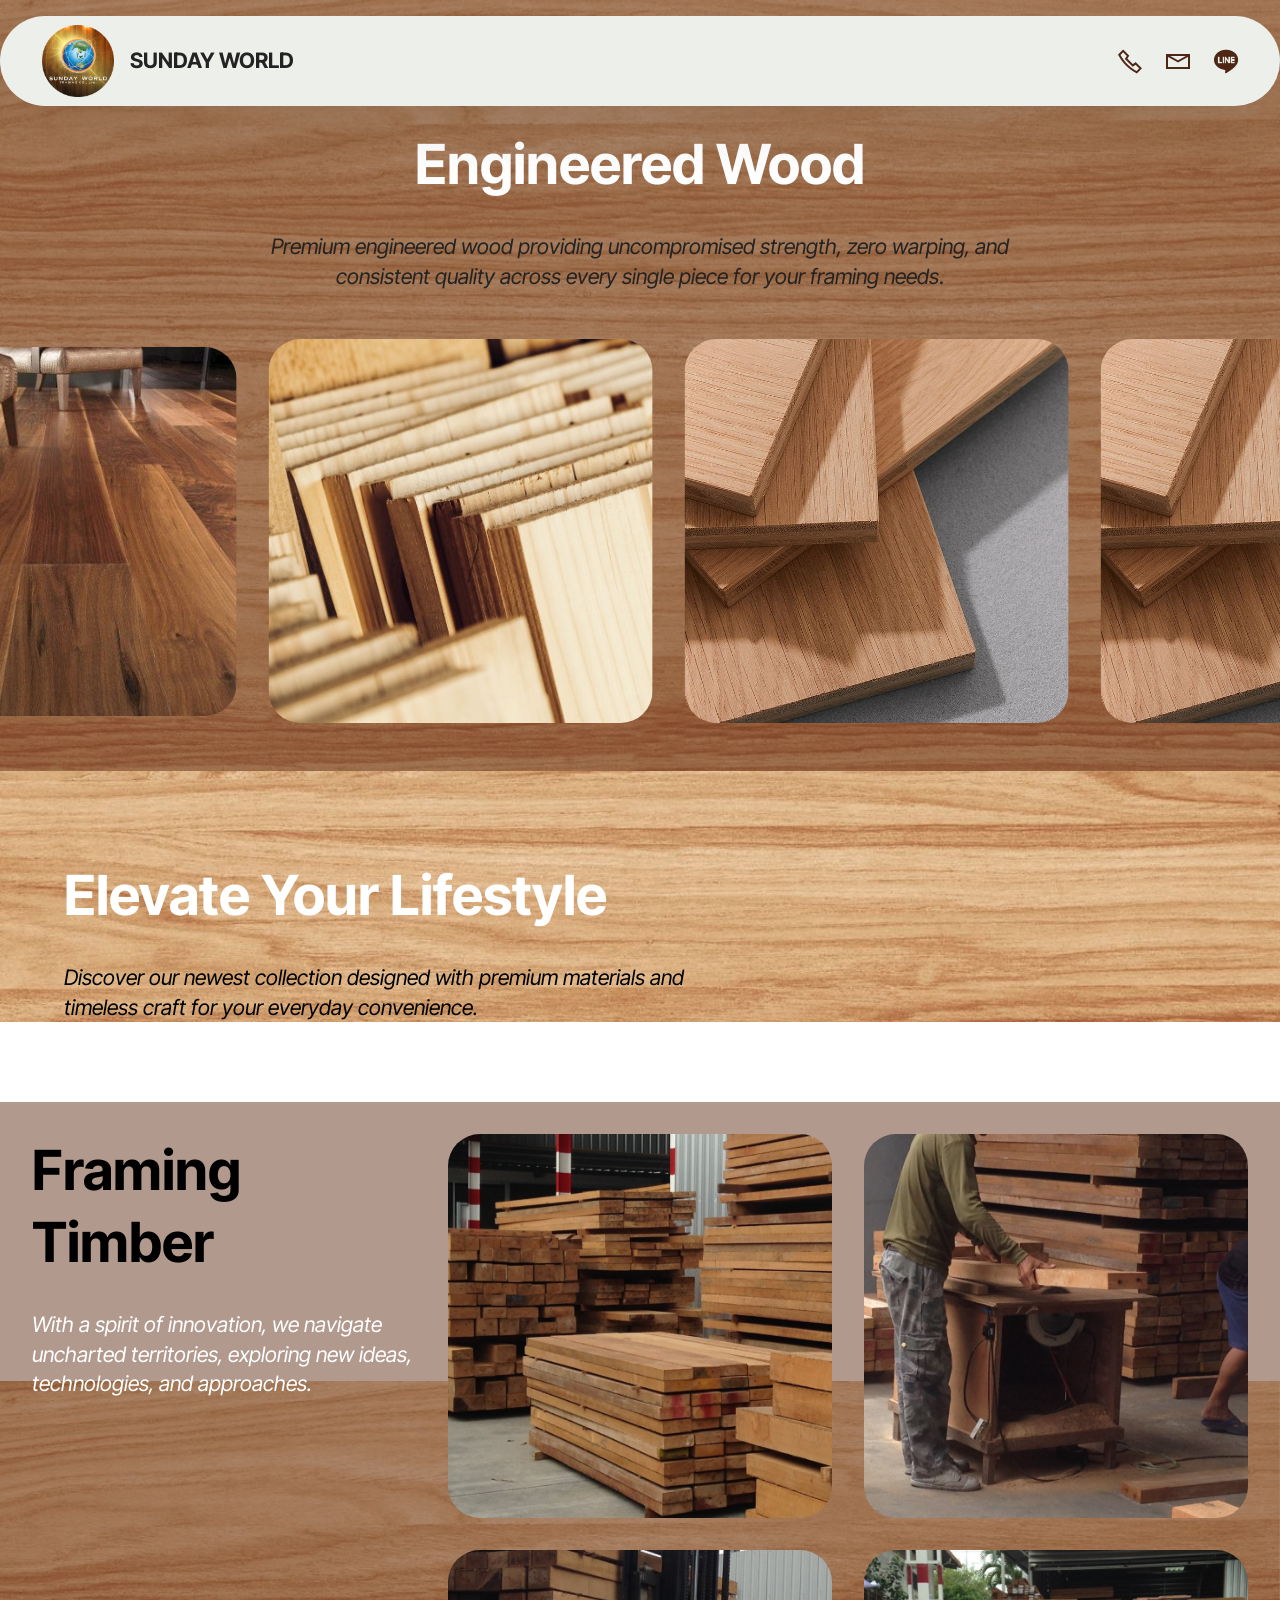
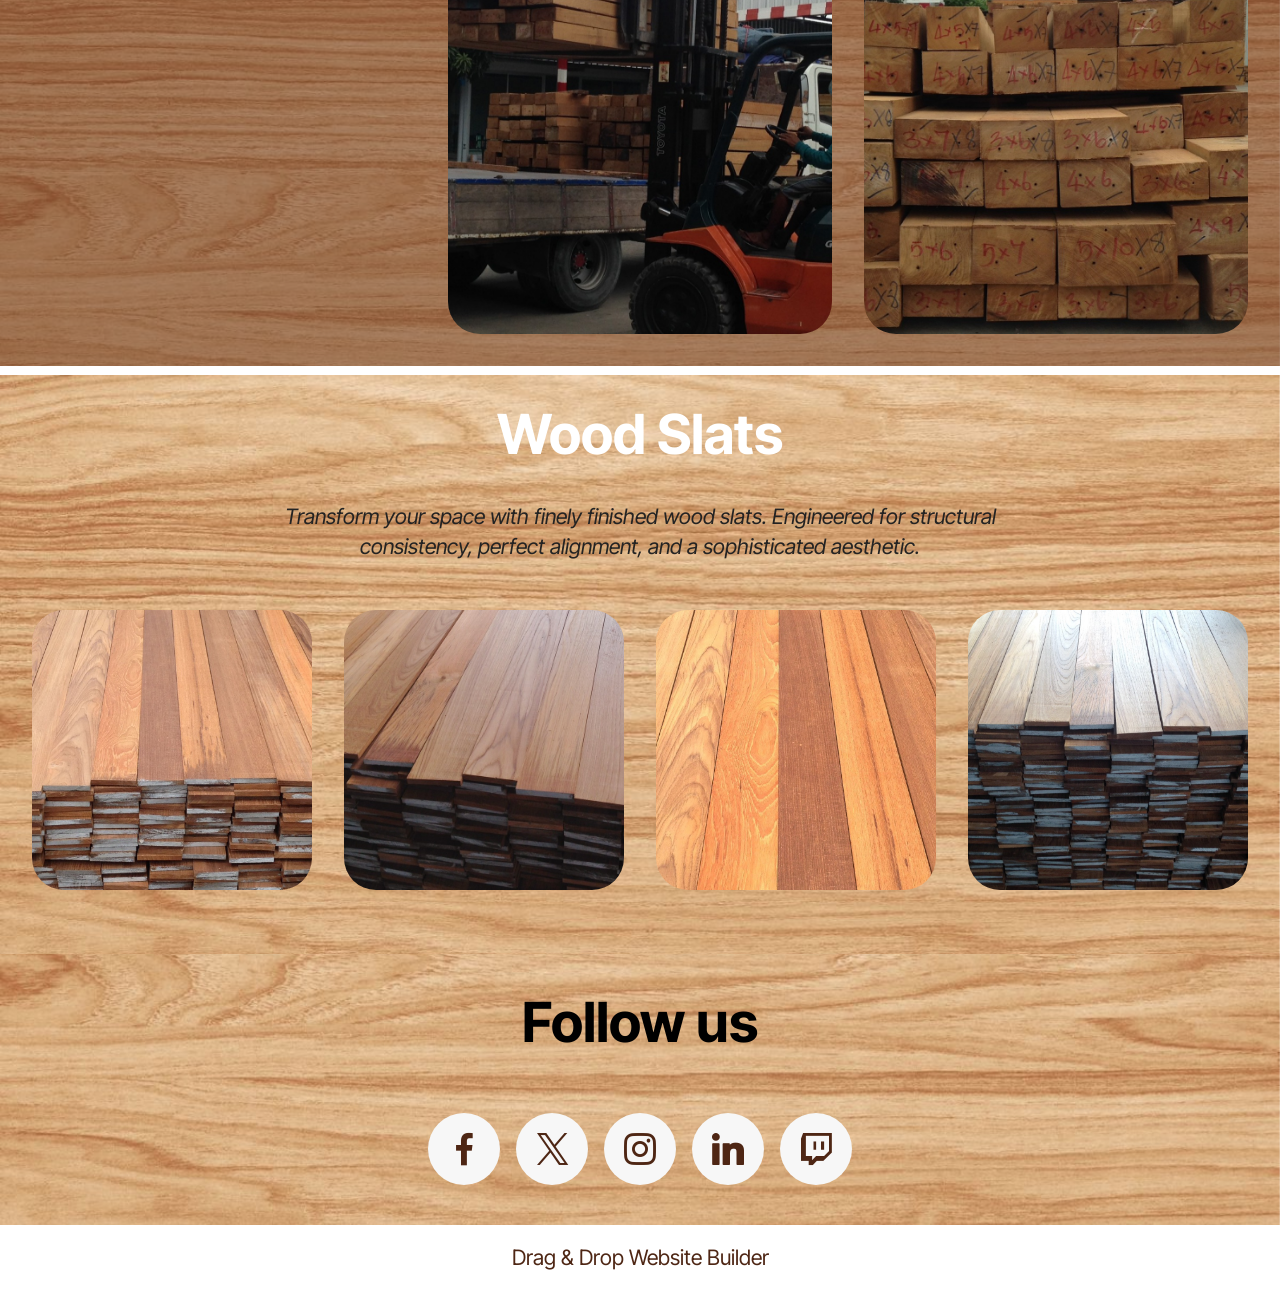
==== page1.html @ 9e68392a "Add files via upload" ====
<!DOCTYPE html>
<html  >
<head>
  <!-- Site made with Mobirise Website Builder v6.1.12, https://mobirise.com -->
  <meta charset="UTF-8">
  <meta http-equiv="X-UA-Compatible" content="IE=edge">
  <meta name="generator" content="Mobirise v6.1.12, mobirise.com">
  <meta name="viewport" content="width=device-width, initial-scale=1, minimum-scale=1">
  <link rel="shortcut icon" href="assets/images/sun-fotor-2026073042328.png" type="image/x-icon">
  <meta name="description" content="">
  
  
  <title>Page 1</title>
  <link rel="stylesheet" href="assets/web/assets/mobirise-icons2/mobirise2.css">
  <link rel="stylesheet" href="assets/bootstrap/css/bootstrap.min.css">
  <link rel="stylesheet" href="assets/parallax/jarallax.css">
  <link rel="stylesheet" href="assets/dropdown/css/style.css">
  <link rel="stylesheet" href="assets/socicon/css/styles.css">
  <link rel="stylesheet" href="assets/theme/css/style.css">
  <link rel="preload" href="https://fonts.googleapis.com/css?family=Inter+Tight:100,200,300,400,500,600,700,800,900,100i,200i,300i,400i,500i,600i,700i,800i,900i&display=swap" as="style" onload="this.onload=null;this.rel='stylesheet'">
  <noscript><link rel="stylesheet" href="https://fonts.googleapis.com/css?family=Inter+Tight:100,200,300,400,500,600,700,800,900,100i,200i,300i,400i,500i,600i,700i,800i,900i&display=swap"></noscript>
  <link rel="preload" as="style" href="assets/mobirise/css/mbr-additional.css?v=yizddn"><link rel="stylesheet" href="assets/mobirise/css/mbr-additional.css?v=yizddn" type="text/css">

  
  
  
</head>
<body>
  
  <section data-bs-version="5.1" class="menu menu2 cid-vqNvGRFtf4" once="menu" id="menu02-b">
	

	<nav class="navbar navbar-dropdown navbar-expand-lg">
		<div class="container">
			<div class="navbar-brand">
				<span class="navbar-logo">
					<a href="https://mobiri.se">
						<img src="assets/images/sun-fotor-2026073042328.png" alt="Mobirise Website Builder" style="height: 4.5rem;">
					</a>
				</span>
				<span class="navbar-caption-wrap"><a class="navbar-caption text-black display-4" href="https://mobiri.se">SUNDAY WORLD</a></span>
			</div>
			<button class="navbar-toggler" type="button" data-toggle="collapse" data-bs-toggle="collapse" data-target="#navbarSupportedContent" data-bs-target="#navbarSupportedContent" aria-controls="navbarNavAltMarkup" aria-expanded="false" aria-label="Toggle navigation">
				<div class="hamburger">
					<span></span>
					<span></span>
					<span></span>
					<span></span>
				</div>
			</button>
			<div class="collapse navbar-collapse" id="navbarSupportedContent">
				
				<div class="icons-menu">
					<a class="iconfont-wrapper" href="tel:098 287 1025">
						<span class="p-2 mbr-iconfont mobi-mbri-phone mobi-mbri"></span>
					</a>
					<a class="iconfont-wrapper" href="mailto:sundayworldtrading@gmail.com">
						<span class="p-2 mbr-iconfont mobi-mbri-letter mobi-mbri"></span>
					</a>
					<a class="iconfont-wrapper" href="https://mobiri.se">
						<span class="p-2 mbr-iconfont socicon-line socicon"></span>
					</a>
					
				</div>
				
			</div>
		</div>
	</nav>
</section>

<section data-bs-version="5.1" class="gallery07 cid-vqRS6WQ09U mbr-parallax-background" id="gallery07-g">
  
  <div class="mbr-overlay"></div>
  <div class="container-fluid gallery-wrapper">
    <div class="row justify-content-center">
      <div class="col-12 content-head">
        <div class="mbr-section-head mb-5">
          <h1 class="mbr-section-title mbr-fonts-style align-center mb-0 display-2"><strong>Engineered Wood</strong></h1>
          <h5 class="mbr-section-subtitle mbr-fonts-style align-center mb-0 mt-4 display-7"><em>Premium engineered wood providing uncompromised strength, zero warping, and consistent quality across every single piece for your framing needs</em>.</h5>
        </div>
      </div>
    </div>
    <div class="grid-container">
      <div class="grid-container-3 moving-left" style="transform: translate3d(-200px, 0px, 0px);">
        <div class="grid-item">
          <img src="assets/images/article-8afd6c80-a7dc-11eb-bf47-29e7cd2af075-1.jpeg" alt="Mobirise Website Builder">
        </div>
        <div class="grid-item">
          <img src="assets/images/0.jpg" alt="Mobirise Website Builder">
        </div>
        <div class="grid-item">
          <img src="assets/images/0.jpeg" alt="Mobirise Website Builder">
        </div>
        <div class="grid-item">
          <img src="assets/images/article-8afd6c80-a7dc-11eb-bf47-29e7cd2af075.jpeg" alt="Mobirise Website Builder">
        </div>
      </div>
    </div>
  </div>
</section>

<section data-bs-version="5.1" class="header16 cid-vqRLHu5GQI mbr-parallax-background" id="header17-f">
  
  
  <div class="container">
    <div class="row">
      <div class="content-wrap col-12 col-md-7">
        <h1 class="mbr-section-title mbr-fonts-style mbr-white mb-4 display-2">
          <strong><br>Elevate Your Lifestyle</strong></h1>
        
        <p class="mbr-fonts-style mbr-text mbr-white mb-4 display-7"><em>Discover our newest collection designed with premium materials and timeless craft for your everyday convenience.</em></p>
        
      </div>
    </div>
  </div>
</section>

<section data-bs-version="5.1" class="gallery09 cid-vqRHY6zXYX mbr-parallax-background" id="gallery09-e">
  

  <div class="mbr-overlay" style="opacity: 0.5; background-color: rgb(100, 53, 31);"></div>

  <div class="container">
    <div class="row justify-content-center">
      <div class="col-12 col-md-12 col-lg-4 main-text">
        <div class="">
          <h2 class="mbr-section-title mbr-fonts-style mt-0 mb-4 display-2"><strong>Framing Timber</strong><strong><br></strong></h2>
          <h6 class="mbr-section-subtitle mbr-fonts-style mt-0 mb-4 display-7"><em>
            With a spirit of innovation, we navigate uncharted territories, exploring new ideas,
            technologies, and approaches.</em></h6>
          
        </div>
      </div>

      <div class="col-lg-8 side-features row">
        <div class="item features-image col-12 col-md-6 col-lg-6 active">
          <div class="item-wrapper">
            <div class="item-img">
              <img src="assets/images/s-37330977.jpeg" alt="Mobirise Website Builder" title="" data-slide-to="1" data-bs-slide-to="1">
            </div>
            
          </div>
        </div>
        <div class="item features-image col-12 col-md-6 col-lg-6 active">
          <div class="item-wrapper">
            <div class="item-img">
              <img src="assets/images/s-37330984.jpeg" alt="Mobirise Website Builder" title="" data-slide-to="2" data-bs-slide-to="2">
            </div>
            
          </div>
        </div>
        <div class="item features-image col-12 col-md-6 col-lg-6 active">
          <div class="item-wrapper">
            <div class="item-img">
              <img src="assets/images/s-37347345.jpeg" alt="Mobirise Website Builder" title="" data-slide-to="3" data-bs-slide-to="3">
            </div>
            
          </div>
        </div>
        <div class="item features-image col-12 col-md-6 col-lg-6 active">
          <div class="item-wrapper">
            <div class="item-img">
              <img src="assets/images/s-37330974.jpeg" alt="Mobirise Website Builder" title="" data-slide-to="4" data-bs-slide-to="4">
            </div>
            
          </div>
        </div>
      </div>
    </div>
  </div>
</section>

<section data-bs-version="5.1" class="gallery3 cid-vqRVtJVegN mbr-parallax-background" id="gallery03-h">
    
    
    <div class="container-fluid">
      <div class="row justify-content-center">
        <div class="col-12 content-head">
          <div class="mbr-section-head mb-5">
            <h2 class="mbr-section-title mbr-fonts-style align-center mb-0 display-2"><strong>Wood Slats</strong></h2>
            <h5 class="mbr-section-subtitle mbr-fonts-style align-center mb-0 mt-4 display-7"><em>Transform your space with finely finished wood slats. Engineered for structural consistency, perfect alignment, and a sophisticated aesthetic.</em></h5>
          </div>
        </div>
      </div>
      <div class="row">
        <div class="item features-image col-12 col-md-6 col-lg-3">
          <div class="item-wrapper">
            <div class="item-img">
              <img src="assets/images/3.jpeg" alt="Mobirise Website Builder" title="" data-slide-to="0" data-bs-slide-to="0">
            </div>
            
          </div>
        </div>
        <div class="item features-image col-12 col-md-6 col-lg-3">
          <div class="item-wrapper">
            <div class="item-img">
              <img src="assets/images/s-37355574.jpeg" alt="Mobirise Website Builder" title="" data-slide-to="1" data-bs-slide-to="1">
            </div>
            
          </div>
        </div>
        <div class="item features-image col-12 col-md-6 col-lg-3">
          <div class="item-wrapper">
            <div class="item-img">
              <img src="assets/images/s-37355562.jpeg" alt="Mobirise Website Builder" title="" data-slide-to="2" data-bs-slide-to="2">
            </div>
            
          </div>
        </div>
        <div class="item features-image col-12 col-md-6 col-lg-3">
          <div class="item-wrapper">
            <div class="item-img">
              <img src="assets/images/s-37355575.jpeg" alt="Mobirise Website Builder" title="" data-slide-to="3" data-bs-slide-to="3">
            </div>
            
          </div>
        </div>
      </div>
    </div>
  </section>

<section data-bs-version="5.1" class="social05 cid-vqS4Dvd2cv mbr-parallax-background" id="social05-t">
    

    

    <div class="container">
        <div class="row">
            <h3 class="mbr-section-title align-center mb-5 mbr-fonts-style display-2">
                <strong>Follow us</strong>
            </h3>
            <div class="col-12">
                <div class="social-row">
                    <div class="soc-item">
                        <a href="https://mobiri.se/" target="_blank">
                            <span class="mbr-iconfont socicon socicon-facebook"></span>
                        </a>
                    </div>
                    <div class="soc-item">
                        <a href="https://mobiri.se/" target="_blank">
                            <span class="mbr-iconfont socicon-twitter socicon"></span>
                        </a>
                    </div>
                    <div class="soc-item">
                        <a href="https://mobiri.se/" target="_blank">
                            <span class="mbr-iconfont socicon-instagram socicon"></span>
                        </a>
                    </div>
                    <div class="soc-item">
                        <a href="https://mobiri.se/" target="_blank">
                            <span class="mbr-iconfont socicon socicon-linkedin"></span>
                        </a>
                    </div>
                    <div class="soc-item">
                        <a href="https://mobiri.se/" target="_blank">
                            <span class="mbr-iconfont socicon socicon-twitch"></span>
                        </a>
                    </div>
                </div>
            </div>
        </div>
    </div>
</section><section class="display-7" style="padding: 0;align-items: center;justify-content: center;flex-wrap: wrap;    align-content: center;display: flex;position: relative;height: 4rem;"><a href="https://mobiri.se/4502609" style="flex: 1 1;height: 4rem;position: absolute;width: 100%;z-index: 1;"><img alt="" style="height: 4rem;" src="[data-uri]"></a><p style="margin: 0;text-align: center;" class="display-7">&#8204;</p><a style="z-index:1" href="https://mobirise.com/drag-drop-website-builder.html">Drag & Drop Website Builder</a></section><script src="assets/bootstrap/js/bootstrap.bundle.min.js"></script>  <script src="assets/parallax/jarallax.js"></script>  <script src="assets/smoothscroll/smooth-scroll.js"></script>  <script src="assets/ytplayer/index.js"></script>  <script src="assets/dropdown/js/navbar-dropdown.js"></script>  <script src="assets/scrollgallery/scroll-gallery.js"></script>  <script src="assets/theme/js/script.js"></script>  
  
  
</body>
</html>
---- assets/web/assets/mobirise-icons2/mobirise2.css ----
@font-face {
  font-family: 'Moririse2';
  font-display: swap;
  src:  url('mobirise2.eot?f2bix4');
  src:  url('mobirise2.eot?f2bix4#iefix') format('embedded-opentype'),
    url('mobirise2.woff2?f2bix4') format('woff2'),
    url('mobirise2.woff?f2bix4') format('woff'),
    url('mobirise2.ttf?f2bix4') format('truetype'),
    url('mobirise2.svg?f2bix4#mobirise2') format('svg');
  font-weight: normal;
  font-style: normal;
}

[class^="mobi-"], [class*=" mobi-"] {
  /* use !important to prevent issues with browser extensions that change fonts */
  font-family: 'Moririse2' !important;
  speak: none;
  font-style: normal;
  font-weight: normal;
  font-variant: normal;
  text-transform: none;
  line-height: 1;

  /* Better Font Rendering =========== */
  -webkit-font-smoothing: antialiased;
  -moz-osx-font-smoothing: grayscale;
}

.mobi-mbri-add-submenu:before {
  content: "\e900";
}
.mobi-mbri-alert:before {
  content: "\e901";
}
.mobi-mbri-align-center:before {
  content: "\e902";
}
.mobi-mbri-align-justify:before {
  content: "\e903";
}
.mobi-mbri-align-left:before {
  content: "\e904";
}
.mobi-mbri-align-right:before {
  content: "\e905";
}
.mobi-mbri-android:before {
  content: "\e906";
}
.mobi-mbri-apple:before {
  content: "\e907";
}
.mobi-mbri-arrow-down:before {
  content: "\e908";
}
.mobi-mbri-arrow-next:before {
  content: "\e909";
}
.mobi-mbri-arrow-prev:before {
  content: "\e90a";
}
.mobi-mbri-arrow-up:before {
  content: "\e90b";
}
.mobi-mbri-bold:before {
  content: "\e90c";
}
.mobi-mbri-bookmark:before {
  content: "\e90d";
}
.mobi-mbri-bootstrap:before {
  content: "\e90e";
}
.mobi-mbri-briefcase:before {
  content: "\e90f";
}
.mobi-mbri-browse:before {
  content: "\e910";
}
.mobi-mbri-bulleted-list:before {
  content: "\e911";
}
.mobi-mbri-calendar:before {
  content: "\e912";
}
.mobi-mbri-camera:before {
  content: "\e913";
}
.mobi-mbri-cart-add:before {
  content: "\e914";
}
.mobi-mbri-cart-full:before {
  content: "\e915";
}
.mobi-mbri-cash:before {
  content: "\e916";
}
.mobi-mbri-change-style:before {
  content: "\e917";
}
.mobi-mbri-chat:before {
  content: "\e918";
}
.mobi-mbri-clock:before {
  content: "\e919";
}
.mobi-mbri-close:before {
  content: "\e91a";
}
.mobi-mbri-cloud:before {
  content: "\e91b";
}
.mobi-mbri-code:before {
  content: "\e91c";
}
.mobi-mbri-contact-form:before {
  content: "\e91d";
}
.mobi-mbri-credit-card:before {
  content: "\e91e";
}
.mobi-mbri-cursor-click:before {
  content: "\e91f";
}
.mobi-mbri-cust-feedback:before {
  content: "\e920";
}
.mobi-mbri-database:before {
  content: "\e921";
}
.mobi-mbri-delivery:before {
  content: "\e922";
}
.mobi-mbri-desktop:before {
  content: "\e923";
}
.mobi-mbri-devices:before {
  content: "\e924";
}
.mobi-mbri-down:before {
  content: "\e925";
}
.mobi-mbri-download-2:before {
  content: "\e926";
}
.mobi-mbri-download:before {
  content: "\e927";
}
.mobi-mbri-drag-n-drop-2:before {
  content: "\e928";
}
.mobi-mbri-drag-n-drop:before {
  content: "\e929";
}
.mobi-mbri-edit-2:before {
  content: "\e92a";
}
.mobi-mbri-edit:before {
  content: "\e92b";
}
.mobi-mbri-error:before {
  content: "\e92c";
}
.mobi-mbri-extension:before {
  content: "\e92d";
}
.mobi-mbri-features:before {
  content: "\e92e";
}
.mobi-mbri-file:before {
  content: "\e92f";
}
.mobi-mbri-flag:before {
  content: "\e930";
}
.mobi-mbri-folder:before {
  content: "\e931";
}
.mobi-mbri-gift:before {
  content: "\e932";
}
.mobi-mbri-github:before {
  content: "\e933";
}
.mobi-mbri-globe-2:before {
  content: "\e934";
}
.mobi-mbri-globe:before {
  content: "\e935";
}
.mobi-mbri-growing-chart:before {
  content: "\e936";
}
.mobi-mbri-hearth:before {
  content: "\e937";
}
.mobi-mbri-help:before {
  content: "\e938";
}
.mobi-mbri-home:before {
  content: "\e939";
}
.mobi-mbri-hot-cup:before {
  content: "\e93a";
}
.mobi-mbri-idea:before {
  content: "\e93b";
}
.mobi-mbri-image-gallery:before {
  content: "\e93c";
}
.mobi-mbri-image-slider:before {
  content: "\e93d";
}
.mobi-mbri-info:before {
  content: "\e93e";
}
.mobi-mbri-italic:before {
  content: "\e93f";
}
.mobi-mbri-key:before {
  content: "\e940";
}
.mobi-mbri-laptop:before {
  content: "\e941";
}
.mobi-mbri-layers:before {
  content: "\e942";
}
.mobi-mbri-left-right:before {
  content: "\e943";
}
.mobi-mbri-left:before {
  content: "\e944";
}
.mobi-mbri-letter:before {
  content: "\e945";
}
.mobi-mbri-like:before {
  content: "\e946";
}
.mobi-mbri-link:before {
  content: "\e947";
}
.mobi-mbri-lock:before {
  content: "\e948";
}
.mobi-mbri-login:before {
  content: "\e949";
}
.mobi-mbri-logout:before {
  content: "\e94a";
}
.mobi-mbri-magic-stick:before {
  content: "\e94b";
}
.mobi-mbri-map-pin:before {
  content: "\e94c";
}
.mobi-mbri-menu:before {
  content: "\e94d";
}
.mobi-mbri-mobile-2:before {
  content: "\e94e";
}
.mobi-mbri-mobile-horizontal:before {
  content: "\e94f";
}
.mobi-mbri-mobile:before {
  content: "\e950";
}
.mobi-mbri-mobirise:before {
  content: "\e951";
}
.mobi-mbri-more-horizontal:before {
  content: "\e952";
}
.mobi-mbri-more-vertical:before {
  content: "\e953";
}
.mobi-mbri-music:before {
  content: "\e954";
}
.mobi-mbri-new-file:before {
  content: "\e955";
}
.mobi-mbri-numbered-list:before {
  content: "\e956";
}
.mobi-mbri-opened-folder:before {
  content: "\e957";
}
.mobi-mbri-pages:before {
  content: "\e958";
}
.mobi-mbri-paper-plane:before {
  content: "\e959";
}
.mobi-mbri-paperclip:before {
  content: "\e95a";
}
.mobi-mbri-phone:before {
  content: "\e95b";
}
.mobi-mbri-photo:before {
  content: "\e95c";
}
.mobi-mbri-photos:before {
  content: "\e95d";
}
.mobi-mbri-pin:before {
  content: "\e95e";
}
.mobi-mbri-play:before {
  content: "\e95f";
}
.mobi-mbri-plus:before {
  content: "\e960";
}
.mobi-mbri-preview:before {
  content: "\e961";
}
.mobi-mbri-print:before {
  content: "\e962";
}
.mobi-mbri-protect:before {
  content: "\e963";
}
.mobi-mbri-question:before {
  content: "\e964";
}
.mobi-mbri-quote-left:before {
  content: "\e965";
}
.mobi-mbri-quote-right:before {
  content: "\e966";
}
.mobi-mbri-redo:before {
  content: "\e967";
}
.mobi-mbri-refresh:before {
  content: "\e968";
}
.mobi-mbri-responsive-2:before {
  content: "\e969";
}
.mobi-mbri-responsive:before {
  content: "\e96a";
}
.mobi-mbri-right:before {
  content: "\e96b";
}
.mobi-mbri-rocket:before {
  content: "\e96c";
}
.mobi-mbri-sad-face:before {
  content: "\e96d";
}
.mobi-mbri-sale:before {
  content: "\e96e";
}
.mobi-mbri-save:before {
  content: "\e96f";
}
.mobi-mbri-search:before {
  content: "\e970";
}
.mobi-mbri-setting-2:before {
  content: "\e971";
}
.mobi-mbri-setting-3:before {
  content: "\e972";
}
.mobi-mbri-setting:before {
  content: "\e973";
}
.mobi-mbri-share:before {
  content: "\e974";
}
.mobi-mbri-shopping-bag:before {
  content: "\e975";
}
.mobi-mbri-shopping-basket:before {
  content: "\e976";
}
.mobi-mbri-shopping-cart:before {
  content: "\e977";
}
.mobi-mbri-sites:before {
  content: "\e978";
}
.mobi-mbri-smile-face:before {
  content: "\e979";
}
.mobi-mbri-speed:before {
  content: "\e97a";
}
.mobi-mbri-star:before {
  content: "\e97b";
}
.mobi-mbri-success:before {
  content: "\e97c";
}
.mobi-mbri-sun:before {
  content: "\e97d";
}
.mobi-mbri-sun2:before {
  content: "\e97e";
}
.mobi-mbri-tablet-vertical:before {
  content: "\e97f";
}
.mobi-mbri-tablet:before {
  content: "\e980";
}
.mobi-mbri-target:before {
  content: "\e981";
}
.mobi-mbri-timer:before {
  content: "\e982";
}
.mobi-mbri-to-ftp:before {
  content: "\e983";
}
.mobi-mbri-to-local-drive:before {
  content: "\e984";
}
.mobi-mbri-touch-swipe:before {
  content: "\e985";
}
.mobi-mbri-touch:before {
  content: "\e986";
}
.mobi-mbri-trash:before {
  content: "\e987";
}
.mobi-mbri-underline:before {
  content: "\e988";
}
.mobi-mbri-undo:before {
  content: "\e989";
}
.mobi-mbri-unlink:before {
  content: "\e98a";
}
.mobi-mbri-unlock:before {
  content: "\e98b";
}
.mobi-mbri-up-down:before {
  content: "\e98c";
}
.mobi-mbri-up:before {
  content: "\e98d";
}
.mobi-mbri-update:before {
  content: "\e98e";
}
.mobi-mbri-upload-2:before {
  content: "\e98f";
}
.mobi-mbri-upload:before {
  content: "\e990";
}
.mobi-mbri-user-2:before {
  content: "\e991";
}
.mobi-mbri-user:before {
  content: "\e992";
}
.mobi-mbri-users:before {
  content: "\e993";
}
.mobi-mbri-video-play:before {
  content: "\e994";
}
.mobi-mbri-video:before {
  content: "\e995";
}
.mobi-mbri-watch:before {
  content: "\e996";
}
.mobi-mbri-website-theme-2:before {
  content: "\e997";
}
.mobi-mbri-website-theme:before {
  content: "\e998";
}
.mobi-mbri-wifi:before {
  content: "\e999";
}
.mobi-mbri-windows:before {
  content: "\e99a";
}
.mobi-mbri-zoom-in:before {
  content: "\e99b";
}
.mobi-mbri-zoom-out:before {
  content: "\e99c";
}
---- assets/parallax/jarallax.css ----
.jarallax {
    position: relative;
    z-index: 0;
}
.jarallax > .jarallax-img {
    position: absolute;
    object-fit: cover;
    /* support for plugin https://github.com/bfred-it/object-fit-images */
    font-family: 'object-fit: cover;';
    top: 0;
    left: 0;
    width: 100%;
    height: 100%;
    z-index: -1;
}
---- assets/dropdown/css/style.css ----
.navbar-dropdown {
  left: 0;
  padding: 0;
  position: absolute;
  right: 0;
  top: 0;
  transition: all 0.45s ease;
  z-index: 1030;
  background: #282828; }
  .navbar-dropdown .navbar-logo {
    margin-right: 0.8rem;
    transition: margin 0.3s ease-in-out;
    vertical-align: middle; }
    .navbar-dropdown .navbar-logo img {
      height: 3.125rem;
      transition: all 0.3s ease-in-out; }
    .navbar-dropdown .navbar-logo.mbr-iconfont {
      font-size: 3.125rem;
      line-height: 3.125rem; }
  .navbar-dropdown .navbar-caption {
    font-weight: 700;
    white-space: normal;
    vertical-align: -4px;
    line-height: 3.125rem !important; }
    .navbar-dropdown .navbar-caption, .navbar-dropdown .navbar-caption:hover {
      color: inherit;
      text-decoration: none; }
  .navbar-dropdown .mbr-iconfont + .navbar-caption {
    vertical-align: -1px; }
  .navbar-dropdown.navbar-fixed-top {
    position: fixed; }
  .navbar-dropdown .navbar-brand span {
    vertical-align: -4px; }
  .navbar-dropdown.bg-color.transparent {
    background: none; }
  .navbar-dropdown.navbar-short .navbar-brand {
    padding: 0.625rem 0; }
    .navbar-dropdown.navbar-short .navbar-brand span {
      vertical-align: -1px; }
  .navbar-dropdown.navbar-short .navbar-caption {
    line-height: 2.375rem !important;
    vertical-align: -2px; }
  .navbar-dropdown.navbar-short .navbar-logo {
    margin-right: 0.5rem; }
    .navbar-dropdown.navbar-short .navbar-logo img {
      height: 2.375rem; }
    .navbar-dropdown.navbar-short .navbar-logo.mbr-iconfont {
      font-size: 2.375rem;
      line-height: 2.375rem; }
  .navbar-dropdown.navbar-short .mbr-table-cell {
    height: 3.625rem; }
  .navbar-dropdown .navbar-close {
    left: 0.6875rem;
    position: fixed;
    top: 0.75rem;
    z-index: 1000; }
  .navbar-dropdown .hamburger-icon {
    content: "";
    display: inline-block;
    vertical-align: middle;
    width: 16px;
    -webkit-box-shadow: 0 -6px 0 1px #282828,0 0 0 1px #282828,0 6px 0 1px #282828;
    -moz-box-shadow: 0 -6px 0 1px #282828,0 0 0 1px #282828,0 6px 0 1px #282828;
    box-shadow: 0 -6px 0 1px #282828,0 0 0 1px #282828,0 6px 0 1px #282828; }

.dropdown-menu .dropdown-toggle[data-toggle="dropdown-submenu"]::after {
  border-bottom: 0.35em solid transparent;
  border-left: 0.35em solid;
  border-right: 0;
  border-top: 0.35em solid transparent;
  margin-left: 0.3rem; }

.dropdown-menu .dropdown-item:focus {
  outline: 0; }

.nav-dropdown {
  font-size: 0.75rem;
  font-weight: 500;
  height: auto !important; }
  .nav-dropdown .nav-btn {
    padding-left: 1rem; }
  .nav-dropdown .link {
    margin: .667em 1.667em;
    font-weight: 500;
    padding: 0;
    transition: color .2s ease-in-out; }
    .nav-dropdown .link.dropdown-toggle {
      margin-right: 2.583em; }
      .nav-dropdown .link.dropdown-toggle::after {
        margin-left: .25rem;
        border-top: 0.35em solid;
        border-right: 0.35em solid transparent;
        border-left: 0.35em solid transparent;
        border-bottom: 0; }
      .nav-dropdown .link.dropdown-toggle[aria-expanded="true"] {
        margin: 0;
        padding: 0.667em 3.263em  0.667em 1.667em; }
  .nav-dropdown .link::after,
  .nav-dropdown .dropdown-item::after {
    color: inherit; }
  .nav-dropdown .btn {
    font-size: 0.75rem;
    font-weight: 700;
    letter-spacing: 0;
    margin-bottom: 0;
    padding-left: 1.25rem;
    padding-right: 1.25rem; }
  .nav-dropdown .dropdown-menu {
    border-radius: 0;
    border: 0;
    left: 0;
    margin: 0;
    padding-bottom: 1.25rem;
    padding-top: 1.25rem;
    position: relative; }
  .nav-dropdown .dropdown-submenu {
    margin-left: 0.125rem;
    top: 0; }
  .nav-dropdown .dropdown-item {
    font-weight: 500;
    line-height: 2;
    padding: 0.3846em 4.615em 0.3846em 1.5385em;
    position: relative;
    transition: color .2s ease-in-out, background-color .2s ease-in-out; }
    .nav-dropdown .dropdown-item::after {
      margin-top: -0.3077em;
      position: absolute;
      right: 1.1538em;
      top: 50%; }
    .nav-dropdown .dropdown-item:focus, .nav-dropdown .dropdown-item:hover {
      background: none; }

@media (max-width: 767px) {
  .nav-dropdown.navbar-toggleable-sm {
    bottom: 0;
    display: none;
    left: 0;
    overflow-x: hidden;
    position: fixed;
    top: 0;
    transform: translateX(-100%);
    -ms-transform: translateX(-100%);
    -webkit-transform: translateX(-100%);
    width: 18.75rem;
    z-index: 999; } }
.nav-dropdown.navbar-toggleable-xl {
  bottom: 0;
  display: none;
  left: 0;
  overflow-x: hidden;
  position: fixed;
  top: 0;
  transform: translateX(-100%);
  -ms-transform: translateX(-100%);
  -webkit-transform: translateX(-100%);
  width: 18.75rem;
  z-index: 999; }

.nav-dropdown-sm {
  display: block !important;
  overflow-x: hidden;
  overflow: auto;
  padding-top: 3.875rem; }
  .nav-dropdown-sm::after {
    content: "";
    display: block;
    height: 3rem;
    width: 100%; }
  .nav-dropdown-sm.collapse.in ~ .navbar-close {
    display: block !important; }
  .nav-dropdown-sm.collapsing, .nav-dropdown-sm.collapse.in {
    transform: translateX(0);
    -ms-transform: translateX(0);
    -webkit-transform: translateX(0);
    transition: all 0.25s ease-out;
    -webkit-transition: all 0.25s ease-out;
    background: #282828; }
  .nav-dropdown-sm.collapsing[aria-expanded="false"] {
    transform: translateX(-100%);
    -ms-transform: translateX(-100%);
    -webkit-transform: translateX(-100%); }
  .nav-dropdown-sm .nav-item {
    display: block;
    margin-left: 0 !important;
    padding-left: 0; }
  .nav-dropdown-sm .link,
  .nav-dropdown-sm .dropdown-item {
    border-top: 1px dotted rgba(255, 255, 255, 0.1);
    font-size: 0.8125rem;
    line-height: 1.6;
    margin: 0 !important;
    padding: 0.875rem 2.4rem 0.875rem 1.5625rem !important;
    position: relative;
    white-space: normal; }
    .nav-dropdown-sm .link:focus, .nav-dropdown-sm .link:hover,
    .nav-dropdown-sm .dropdown-item:focus,
    .nav-dropdown-sm .dropdown-item:hover {
      background: rgba(0, 0, 0, 0.2) !important;
      color: #c0a375; }
  .nav-dropdown-sm .nav-btn {
    position: relative;
    padding: 1.5625rem 1.5625rem 0 1.5625rem; }
    .nav-dropdown-sm .nav-btn::before {
      border-top: 1px dotted rgba(255, 255, 255, 0.1);
      content: "";
      left: 0;
      position: absolute;
      top: 0;
      width: 100%; }
    .nav-dropdown-sm .nav-btn + .nav-btn {
      padding-top: 0.625rem; }
      .nav-dropdown-sm .nav-btn + .nav-btn::before {
        display: none; }
  .nav-dropdown-sm .btn {
    padding: 0.625rem 0; }
  .nav-dropdown-sm .dropdown-toggle[data-toggle="dropdown-submenu"]::after {
    margin-left: .25rem;
    border-top: 0.35em solid;
    border-right: 0.35em solid transparent;
    border-left: 0.35em solid transparent;
    border-bottom: 0; }
  .nav-dropdown-sm .dropdown-toggle[data-toggle="dropdown-submenu"][aria-expanded="true"]::after {
    border-top: 0;
    border-right: 0.35em solid transparent;
    border-left: 0.35em solid transparent;
    border-bottom: 0.35em solid; }
  .nav-dropdown-sm .dropdown-menu {
    margin: 0;
    padding: 0;
    position: relative;
    top: 0;
    left: 0;
    width: 100%;
    border: 0;
    float: none;
    border-radius: 0;
    background: none; }
  .nav-dropdown-sm .dropdown-submenu {
    left: 100%;
    margin-left: 0.125rem;
    margin-top: -1.25rem;
    top: 0; }

.navbar-toggleable-sm .nav-dropdown .dropdown-menu {
  position: absolute; }

.navbar-toggleable-sm .nav-dropdown .dropdown-submenu {
  left: 100%;
  margin-left: 0.125rem;
  margin-top: -1.25rem;
  top: 0; }

.navbar-toggleable-sm.opened .nav-dropdown .dropdown-menu {
  position: relative; }

.navbar-toggleable-sm.opened .nav-dropdown .dropdown-submenu {
  left: 0;
  margin-left: 00rem;
  margin-top: 0rem;
  top: 0; }

.is-builder .nav-dropdown.collapsing {
  transition: none !important; }
---- assets/socicon/css/styles.css ----
@charset "UTF-8";

@font-face {
  font-family: 'Socicon';
  src:  url('../fonts/socicon.eot');
  src:  url('../fonts/socicon.eot?#iefix') format('embedded-opentype'),
    url('../fonts/socicon.woff2') format('woff2'),
    url('../fonts/socicon.ttf') format('truetype'),
    url('../fonts/socicon.woff') format('woff'),
    url('../fonts/socicon.svg#socicon') format('svg');
  font-weight: normal;
  font-style: normal;
  font-display: swap;
}

[data-icon]:before {
  font-family: "socicon" !important;
  content: attr(data-icon);
  font-style: normal !important;
  font-weight: normal !important;
  font-variant: normal !important;
  text-transform: none !important;
  speak: none;
  line-height: 1;
  -webkit-font-smoothing: antialiased;
  -moz-osx-font-smoothing: grayscale;
}

[class^="socicon-"], [class*=" socicon-"] {
  /* use !important to prevent issues with browser extensions that change fonts */
  font-family: 'Socicon' !important;
  speak: none;
  font-style: normal;
  font-weight: normal;
  font-variant: normal;
  text-transform: none;
  line-height: 1;

  /* Better Font Rendering =========== */
  -webkit-font-smoothing: antialiased;
  -moz-osx-font-smoothing: grayscale;
}

.socicon-500px:before {
  content: "\e000";
}
.socicon-8tracks:before {
  content: "\e001";
}
.socicon-airbnb:before {
  content: "\e002";
}
.socicon-alliance:before {
  content: "\e003";
}
.socicon-amazon:before {
  content: "\e004";
}
.socicon-amplement:before {
  content: "\e005";
}
.socicon-android:before {
  content: "\e006";
}
.socicon-angellist:before {
  content: "\e007";
}
.socicon-apple:before {
  content: "\e008";
}
.socicon-appnet:before {
  content: "\e009";
}
.socicon-baidu:before {
  content: "\e00a";
}
.socicon-bandcamp:before {
  content: "\e00b";
}
.socicon-battlenet:before {
  content: "\e00c";
}
.socicon-mixer:before {
  content: "\e00d";
}
.socicon-bebee:before {
  content: "\e00e";
}
.socicon-bebo:before {
  content: "\e00f";
}
.socicon-behance:before {
  content: "\e010";
}
.socicon-blizzard:before {
  content: "\e011";
}
.socicon-blogger:before {
  content: "\e012";
}
.socicon-buffer:before {
  content: "\e013";
}
.socicon-chrome:before {
  content: "\e014";
}
.socicon-coderwall:before {
  content: "\e015";
}
.socicon-curse:before {
  content: "\e016";
}
.socicon-dailymotion:before {
  content: "\e017";
}
.socicon-deezer:before {
  content: "\e018";
}
.socicon-delicious:before {
  content: "\e019";
}
.socicon-deviantart:before {
  content: "\e01a";
}
.socicon-diablo:before {
  content: "\e01b";
}
.socicon-digg:before {
  content: "\e01c";
}
.socicon-discord:before {
  content: "\e01d";
}
.socicon-disqus:before {
  content: "\e01e";
}
.socicon-douban:before {
  content: "\e01f";
}
.socicon-draugiem:before {
  content: "\e020";
}
.socicon-dribbble:before {
  content: "\e021";
}
.socicon-drupal:before {
  content: "\e022";
}
.socicon-ebay:before {
  content: "\e023";
}
.socicon-ello:before {
  content: "\e024";
}
.socicon-endomodo:before {
  content: "\e025";
}
.socicon-envato:before {
  content: "\e026";
}
.socicon-etsy:before {
  content: "\e027";
}
.socicon-facebook:before {
  content: "\e028";
}
.socicon-feedburner:before {
  content: "\e029";
}
.socicon-filmweb:before {
  content: "\e02a";
}
.socicon-firefox:before {
  content: "\e02b";
}
.socicon-flattr:before {
  content: "\e02c";
}
.socicon-flickr:before {
  content: "\e02d";
}
.socicon-formulr:before {
  content: "\e02e";
}
.socicon-forrst:before {
  content: "\e02f";
}
.socicon-foursquare:before {
  content: "\e030";
}
.socicon-friendfeed:before {
  content: "\e031";
}
.socicon-github:before {
  content: "\e032";
}
.socicon-goodreads:before {
  content: "\e033";
}
.socicon-google:before {
  content: "\e034";
}
.socicon-googlescholar:before {
  content: "\e035";
}
.socicon-googlegroups:before {
  content: "\e036";
}
.socicon-googlephotos:before {
  content: "\e037";
}
.socicon-googleplus:before {
  content: "\e038";
}
.socicon-grooveshark:before {
  content: "\e039";
}
.socicon-hackerrank:before {
  content: "\e03a";
}
.socicon-hearthstone:before {
  content: "\e03b";
}
.socicon-hellocoton:before {
  content: "\e03c";
}
.socicon-heroes:before {
  content: "\e03d";
}
.socicon-smashcast:before {
  content: "\e03e";
}
.socicon-horde:before {
  content: "\e03f";
}
.socicon-houzz:before {
  content: "\e040";
}
.socicon-icq:before {
  content: "\e041";
}
.socicon-identica:before {
  content: "\e042";
}
.socicon-imdb:before {
  content: "\e043";
}
.socicon-instagram:before {
  content: "\e044";
}
.socicon-issuu:before {
  content: "\e045";
}
.socicon-istock:before {
  content: "\e046";
}
.socicon-itunes:before {
  content: "\e047";
}
.socicon-keybase:before {
  content: "\e048";
}
.socicon-lanyrd:before {
  content: "\e049";
}
.socicon-lastfm:before {
  content: "\e04a";
}
.socicon-line:before {
  content: "\e04b";
}
.socicon-linkedin:before {
  content: "\e04c";
}
.socicon-livejournal:before {
  content: "\e04d";
}
.socicon-lyft:before {
  content: "\e04e";
}
.socicon-macos:before {
  content: "\e04f";
}
.socicon-mail:before {
  content: "\e050";
}
.socicon-medium:before {
  content: "\e051";
}
.socicon-meetup:before {
  content: "\e052";
}
.socicon-mixcloud:before {
  content: "\e053";
}
.socicon-modelmayhem:before {
  content: "\e054";
}
.socicon-mumble:before {
  content: "\e055";
}
.socicon-myspace:before {
  content: "\e056";
}
.socicon-newsvine:before {
  content: "\e057";
}
.socicon-nintendo:before {
  content: "\e058";
}
.socicon-npm:before {
  content: "\e059";
}
.socicon-odnoklassniki:before {
  content: "\e05a";
}
.socicon-openid:before {
  content: "\e05b";
}
.socicon-opera:before {
  content: "\e05c";
}
.socicon-outlook:before {
  content: "\e05d";
}
.socicon-overwatch:before {
  content: "\e05e";
}
.socicon-patreon:before {
  content: "\e05f";
}
.socicon-paypal:before {
  content: "\e060";
}
.socicon-periscope:before {
  content: "\e061";
}
.socicon-persona:before {
  content: "\e062";
}
.socicon-pinterest:before {
  content: "\e063";
}
.socicon-play:before {
  content: "\e064";
}
.socicon-player:before {
  content: "\e065";
}
.socicon-playstation:before {
  content: "\e066";
}
.socicon-pocket:before {
  content: "\e067";
}
.socicon-qq:before {
  content: "\e068";
}
.socicon-quora:before {
  content: "\e069";
}
.socicon-raidcall:before {
  content: "\e06a";
}
.socicon-ravelry:before {
  content: "\e06b";
}
.socicon-reddit:before {
  content: "\e06c";
}
.socicon-renren:before {
  content: "\e06d";
}
.socicon-researchgate:before {
  content: "\e06e";
}
.socicon-residentadvisor:before {
  content: "\e06f";
}
.socicon-reverbnation:before {
  content: "\e070";
}
.socicon-rss:before {
  content: "\e071";
}
.socicon-sharethis:before {
  content: "\e072";
}
.socicon-skype:before {
  content: "\e073";
}
.socicon-slideshare:before {
  content: "\e074";
}
.socicon-smugmug:before {
  content: "\e075";
}
.socicon-snapchat:before {
  content: "\e076";
}
.socicon-songkick:before {
  content: "\e077";
}
.socicon-soundcloud:before {
  content: "\e078";
}
.socicon-spotify:before {
  content: "\e079";
}
.socicon-stackexchange:before {
  content: "\e07a";
}
.socicon-stackoverflow:before {
  content: "\e07b";
}
.socicon-starcraft:before {
  content: "\e07c";
}
.socicon-stayfriends:before {
  content: "\e07d";
}
.socicon-steam:before {
  content: "\e07e";
}
.socicon-storehouse:before {
  content: "\e07f";
}
.socicon-strava:before {
  content: "\e080";
}
.socicon-streamjar:before {
  content: "\e081";
}
.socicon-stumbleupon:before {
  content: "\e082";
}
.socicon-swarm:before {
  content: "\e083";
}
.socicon-teamspeak:before {
  content: "\e084";
}
.socicon-teamviewer:before {
  content: "\e085";
}
.socicon-technorati:before {
  content: "\e086";
}
.socicon-telegram:before {
  content: "\e087";
}
.socicon-tripadvisor:before {
  content: "\e088";
}
.socicon-tripit:before {
  content: "\e089";
}
.socicon-triplej:before {
  content: "\e08a";
}
.socicon-tumblr:before {
  content: "\e08b";
}
.socicon-twitch:before {
  content: "\e08c";
}
.socicon-twitter:before {
  content: "\e08d";
}
.socicon-uber:before {
  content: "\e08e";
}
.socicon-ventrilo:before {
  content: "\e08f";
}
.socicon-viadeo:before {
  content: "\e090";
}
.socicon-viber:before {
  content: "\e091";
}
.socicon-viewbug:before {
  content: "\e092";
}
.socicon-vimeo:before {
  content: "\e093";
}
.socicon-vine:before {
  content: "\e094";
}
.socicon-vkontakte:before {
  content: "\e095";
}
.socicon-warcraft:before {
  content: "\e096";
}
.socicon-wechat:before {
  content: "\e097";
}
.socicon-weibo:before {
  content: "\e098";
}
.socicon-whatsapp:before {
  content: "\e099";
}
.socicon-wikipedia:before {
  content: "\e09a";
}
.socicon-windows:before {
  content: "\e09b";
}
.socicon-wordpress:before {
  content: "\e09c";
}
.socicon-wykop:before {
  content: "\e09d";
}
.socicon-xbox:before {
  content: "\e09e";
}
.socicon-xing:before {
  content: "\e09f";
}
.socicon-yahoo:before {
  content: "\e0a0";
}
.socicon-yammer:before {
  content: "\e0a1";
}
.socicon-yandex:before {
  content: "\e0a2";
}
.socicon-yelp:before {
  content: "\e0a3";
}
.socicon-younow:before {
  content: "\e0a4";
}
.socicon-youtube:before {
  content: "\e0a5";
}
.socicon-zapier:before {
  content: "\e0a6";
}
.socicon-zerply:before {
  content: "\e0a7";
}
.socicon-zomato:before {
  content: "\e0a8";
}
.socicon-zynga:before {
  content: "\e0a9";
}
.socicon-bluesky:before {
  content: "\e0aa";
}
.socicon-threads:before {
  content: "\e0ab";
}
.socicon-spreadshirt:before {
  content: "\e901";
}
.socicon-gamejolt:before {
  content: "\e902";
}
.socicon-trello:before {
  content: "\e903";
}
.socicon-tunein:before {
  content: "\e904";
}
.socicon-bloglovin:before {
  content: "\e905";
}
.socicon-gamewisp:before {
  content: "\e906";
}
.socicon-messenger:before {
  content: "\e907";
}
.socicon-pandora:before {
  content: "\e908";
}
.socicon-augment:before {
  content: "\e909";
}
.socicon-bitbucket:before {
  content: "\e90a";
}
.socicon-fyuse:before {
  content: "\e90b";
}
.socicon-yt-gaming:before {
  content: "\e90c";
}
.socicon-sketchfab:before {
  content: "\e90d";
}
.socicon-mobcrush:before {
  content: "\e90e";
}
.socicon-microsoft:before {
  content: "\e90f";
}
.socicon-realtor:before {
  content: "\e910";
}
.socicon-tidal:before {
  content: "\e911";
}
.socicon-qobuz:before {
  content: "\e912";
}
.socicon-natgeo:before {
  content: "\e913";
}
.socicon-mastodon:before {
  content: "\e914";
}
.socicon-unsplash:before {
  content: "\e915";
}
.socicon-homeadvisor:before {
  content: "\e916";
}
.socicon-angieslist:before {
  content: "\e917";
}
.socicon-codepen:before {
  content: "\e918";
}
.socicon-slack:before {
  content: "\e919";
}
.socicon-openaigym:before {
  content: "\e91a";
}
.socicon-logmein:before {
  content: "\e91b";
}
.socicon-fiverr:before {
  content: "\e91c";
}
.socicon-gotomeeting:before {
  content: "\e91d";
}
.socicon-aliexpress:before {
  content: "\e91e";
}
.socicon-guru:before {
  content: "\e91f";
}
.socicon-appstore:before {
  content: "\e920";
}
.socicon-homes:before {
  content: "\e921";
}
.socicon-zoom:before {
  content: "\e922";
}
.socicon-alibaba:before {
  content: "\e923";
}
.socicon-craigslist:before {
  content: "\e924";
}
.socicon-wix:before {
  content: "\e925";
}
.socicon-redfin:before {
  content: "\e926";
}
.socicon-googlecalendar:before {
  content: "\e927";
}
.socicon-shopify:before {
  content: "\e928";
}
.socicon-freelancer:before {
  content: "\e929";
}
.socicon-seedrs:before {
  content: "\e92a";
}
.socicon-bing:before {
  content: "\e92b";
}
.socicon-doodle:before {
  content: "\e92c";
}
.socicon-bonanza:before {
  content: "\e92d";
}
.socicon-squarespace:before {
  content: "\e92e";
}
.socicon-toptal:before {
  content: "\e92f";
}
.socicon-gust:before {
  content: "\e930";
}
.socicon-ask:before {
  content: "\e931";
}
.socicon-trulia:before {
  content: "\e932";
}
.socicon-loomly:before {
  content: "\e933";
}
.socicon-ghost:before {
  content: "\e934";
}
.socicon-upwork:before {
  content: "\e935";
}
.socicon-fundable:before {
  content: "\e936";
}
.socicon-booking:before {
  content: "\e937";
}
.socicon-googlemaps:before {
  content: "\e938";
}
.socicon-zillow:before {
  content: "\e939";
}
.socicon-niconico:before {
  content: "\e93a";
}
.socicon-toneden:before {
  content: "\e93b";
}
.socicon-crunchbase:before {
  content: "\e93c";
}
.socicon-homefy:before {
  content: "\e93d";
}
.socicon-calendly:before {
  content: "\e93e";
}
.socicon-livemaster:before {
  content: "\e93f";
}
.socicon-udemy:before {
  content: "\e940";
}
.socicon-codered:before {
  content: "\e941";
}
.socicon-origin:before {
  content: "\e942";
}
.socicon-nextdoor:before {
  content: "\e943";
}
.socicon-portfolio:before {
  content: "\e944";
}
.socicon-instructables:before {
  content: "\e945";
}
.socicon-gitlab:before {
  content: "\e946";
}
.socicon-hackernews:before {
  content: "\e947";
}
.socicon-smashwords:before {
  content: "\e948";
}
.socicon-kobo:before {
  content: "\e949";
}
.socicon-bookbub:before {
  content: "\e94a";
}
.socicon-mailru:before {
  content: "\e94b";
}
.socicon-moddb:before {
  content: "\e94c";
}
.socicon-indiedb:before {
  content: "\e94d";
}
.socicon-traxsource:before {
  content: "\e94e";
}
.socicon-gamefor:before {
  content: "\e94f";
}
.socicon-pixiv:before {
  content: "\e950";
}
.socicon-myanimelist:before {
  content: "\e951";
}
.socicon-blackberry:before {
  content: "\e952";
}
.socicon-wickr:before {
  content: "\e953";
}
.socicon-spip:before {
  content: "\e954";
}
.socicon-napster:before {
  content: "\e955";
}
.socicon-beatport:before {
  content: "\e956";
}
.socicon-hackerone:before {
  content: "\e957";
}
.socicon-internet:before {
  content: "\e958";
}
.socicon-ubuntu:before {
  content: "\e959";
}
.socicon-artstation:before {
  content: "\e95a";
}
.socicon-invision:before {
  content: "\e95b";
}
.socicon-torial:before {
  content: "\e95c";
}
.socicon-collectorz:before {
  content: "\e95d";
}
.socicon-seenthis:before {
  content: "\e95e";
}
.socicon-googleplaymusic:before {
  content: "\e95f";
}
.socicon-debian:before {
  content: "\e960";
}
.socicon-filmfreeway:before {
  content: "\e961";
}
.socicon-gnome:before {
  content: "\e962";
}
.socicon-itchio:before {
  content: "\e963";
}
.socicon-jamendo:before {
  content: "\e964";
}
.socicon-mix:before {
  content: "\e965";
}
.socicon-sharepoint:before {
  content: "\e966";
}
.socicon-tinder:before {
  content: "\e967";
}
.socicon-windguru:before {
  content: "\e968";
}
.socicon-cdbaby:before {
  content: "\e969";
}
.socicon-elementaryos:before {
  content: "\e96a";
}
.socicon-stage32:before {
  content: "\e96b";
}
.socicon-tiktok:before {
  content: "\e96c";
}
.socicon-gitter:before {
  content: "\e96d";
}
.socicon-letterboxd:before {
  content: "\e96e";
}
.socicon-threema:before {
  content: "\e96f";
}
.socicon-splice:before {
  content: "\e970";
}
.socicon-metapop:before {
  content: "\e971";
}
.socicon-naver:before {
  content: "\e972";
}
.socicon-remote:before {
  content: "\e973";
}
.socicon-flipboard:before {
  content: "\e974";
}
.socicon-googlehangouts:before {
  content: "\e975";
}
.socicon-dlive:before {
  content: "\e976";
}
.socicon-vsco:before {
  content: "\e977";
}
.socicon-stitcher:before {
  content: "\e978";
}
.socicon-avvo:before {
  content: "\e979";
}
.socicon-redbubble:before {
  content: "\e97a";
}
.socicon-society6:before {
  content: "\e97b";
}
.socicon-zazzle:before {
  content: "\e97c";
}
.socicon-eitaa:before {
  content: "\e97d";
}
.socicon-soroush:before {
  content: "\e97e";
}
.socicon-bale:before {
  content: "\e97f";
}
---- assets/theme/css/style.css ----
@charset "UTF-8";
section {
  background-color: #ffffff;
}

body {
  font-style: normal;
  line-height: 1.5;
  font-weight: 400;
  color: #232323;
  position: relative;
}

button {
  background-color: transparent;
  border-color: transparent;
}

.embla__button,
.carousel-control {
  background-color: #edefea !important;
  opacity: 0.8 !important;
  color: #464845 !important;
  border-color: #edefea !important;
}

.carousel .close,
.modalWindow .close {
  background-color: #edefea !important;
  color: #464845 !important;
  border-color: #edefea !important;
  opacity: 0.8 !important;
}

.carousel .close:hover,
.modalWindow .close:hover {
  opacity: 1 !important;
}

.carousel-indicators li {
  background-color: #edefea !important;
  border: 2px solid #464845 !important;
}

.carousel-indicators li:hover,
.carousel-indicators li:active {
  opacity: 0.8 !important;
}

.embla__button:hover,
.carousel-control:hover {
  background-color: #edefea !important;
  opacity: 1 !important;
}

.modalWindow-video-container {
  height: 80%;
}

section,
.container,
.container-fluid {
  position: relative;
  word-wrap: break-word;
}

a.mbr-iconfont:hover {
  text-decoration: none;
}

.article .lead p,
.article .lead ul,
.article .lead ol,
.article .lead pre,
.article .lead blockquote {
  margin-bottom: 0;
}

a {
  font-style: normal;
  font-weight: 400;
  cursor: pointer;
}
a, a:hover {
  text-decoration: none;
}

.mbr-section-title {
  font-style: normal;
  line-height: 1.3;
}

.mbr-section-subtitle {
  line-height: 1.3;
}

.mbr-text {
  font-style: normal;
  line-height: 1.7;
}

h1,
h2,
h3,
h4,
h5,
h6,
.display-1,
.display-2,
.display-4,
.display-5,
.display-7,
span,
p,
a {
  line-height: 1;
  word-break: break-word;
  word-wrap: break-word;
  font-weight: 400;
}

b,
strong {
  font-weight: bold;
}

input:-webkit-autofill, input:-webkit-autofill:hover, input:-webkit-autofill:focus, input:-webkit-autofill:active {
  transition-delay: 9999s;
  -webkit-transition-property: background-color, color;
  transition-property: background-color, color;
}

textarea[type=hidden] {
  display: none;
}

section {
  background-position: 50% 50%;
  background-repeat: no-repeat;
  background-size: cover;
}
section .mbr-background-video,
section .mbr-background-video-preview {
  position: absolute;
  bottom: 0;
  left: 0;
  right: 0;
  top: 0;
}

.hidden {
  visibility: hidden;
}

.mbr-z-index20 {
  z-index: 20;
}

/*! Base colors */
.mbr-white {
  color: #ffffff;
}

.mbr-black {
  color: #111111;
}

.mbr-bg-white {
  background-color: #ffffff;
}

.mbr-bg-black {
  background-color: #000000;
}

/*! Text-aligns */
.align-left {
  text-align: left;
}

.align-center {
  text-align: center;
}

.align-right {
  text-align: right;
}

/*! Font-weight  */
.mbr-light {
  font-weight: 300;
}

.mbr-regular {
  font-weight: 400;
}

.mbr-semibold {
  font-weight: 500;
}

.mbr-bold {
  font-weight: 700;
}

/*! Media  */
.media-content {
  flex-basis: 100%;
}

.media-container-row {
  display: flex;
  flex-direction: row;
  flex-wrap: wrap;
  justify-content: center;
  align-content: center;
  align-items: start;
}
.media-container-row .media-size-item {
  width: 400px;
}

.media-container-column {
  display: flex;
  flex-direction: column;
  flex-wrap: wrap;
  justify-content: center;
  align-content: center;
  align-items: stretch;
}
.media-container-column > * {
  width: 100%;
}

@media (min-width: 992px) {
  .media-container-row {
    flex-wrap: nowrap;
  }
}
figure {
  margin-bottom: 0;
  overflow: hidden;
}

figure[mbr-media-size] {
  transition: width 0.1s;
}

img,
iframe {
  display: block;
  width: 100%;
}

.card {
  background-color: transparent;
  border: none;
}

.card-box {
  width: 100%;
}

.card-img {
  text-align: center;
  flex-shrink: 0;
  -webkit-flex-shrink: 0;
}

.media {
  max-width: 100%;
  margin: 0 auto;
}

.mbr-figure {
  align-self: center;
}

.media-container > div {
  max-width: 100%;
}

.mbr-figure img,
.card-img img {
  width: 100%;
}

@media (max-width: 991px) {
  .media-size-item {
    width: auto !important;
  }
  .media {
    width: auto;
  }
  .mbr-figure {
    width: 100% !important;
  }
}
/*! Buttons */
.mbr-section-btn {
  margin-left: -0.6rem;
  margin-right: -0.6rem;
  font-size: 0;
}

.btn {
  font-weight: 600;
  border-width: 1px;
  font-style: normal;
  margin: 0.6rem 0.6rem;
  white-space: normal;
  transition: all 0.2s ease-in-out;
  display: inline-flex;
  align-items: center;
  justify-content: center;
  word-break: break-word;
}

.btn-sm {
  font-weight: 600;
  letter-spacing: 0px;
  transition: all 0.3s ease-in-out;
}

.btn-md {
  font-weight: 600;
  letter-spacing: 0px;
  transition: all 0.3s ease-in-out;
}

.btn-lg {
  font-weight: 600;
  letter-spacing: 0px;
  transition: all 0.3s ease-in-out;
}

.btn-form {
  margin: 0;
}
.btn-form:hover {
  cursor: pointer;
}

nav .mbr-section-btn {
  margin-left: 0rem;
  margin-right: 0rem;
}

/*! Btn icon margin */
.btn .mbr-iconfont,
.btn.btn-sm .mbr-iconfont {
  order: 1;
  cursor: pointer;
  margin-left: 0.5rem;
  vertical-align: sub;
}

.btn.btn-md .mbr-iconfont,
.btn.btn-md .mbr-iconfont {
  margin-left: 0.8rem;
}

.mbr-regular {
  font-weight: 400;
}

.mbr-semibold {
  font-weight: 500;
}

.mbr-bold {
  font-weight: 700;
}

[type=submit] {
  -webkit-appearance: none;
}

/*! Full-screen */
.mbr-fullscreen .mbr-overlay {
  min-height: 100vh;
}

.mbr-fullscreen {
  display: flex;
  display: -moz-flex;
  display: -ms-flex;
  display: -o-flex;
  align-items: center;
  min-height: 100vh;
  padding-top: 3rem;
  padding-bottom: 3rem;
}

/*! Map */
.map {
  height: 25rem;
  position: relative;
}
.map iframe {
  width: 100%;
  height: 100%;
}

/*! Scroll to top arrow */
.mbr-arrow-up {
  bottom: 25px;
  right: 90px;
  position: fixed;
  text-align: right;
  z-index: 5000;
  color: #ffffff;
  font-size: 22px;
}

.mbr-arrow-up a {
  background: rgba(0, 0, 0, 0.2);
  border-radius: 50%;
  color: #fff;
  display: inline-block;
  height: 60px;
  width: 60px;
  border: 2px solid #fff;
  outline-style: none !important;
  position: relative;
  text-decoration: none;
  transition: all 0.3s ease-in-out;
  cursor: pointer;
  text-align: center;
}
.mbr-arrow-up a:hover {
  background-color: rgba(0, 0, 0, 0.4);
}
.mbr-arrow-up a i {
  line-height: 60px;
}

.mbr-arrow-up-icon {
  display: block;
  color: #fff;
}

.mbr-arrow-up-icon::before {
  content: "›";
  display: inline-block;
  font-family: serif;
  font-size: 22px;
  line-height: 1;
  font-style: normal;
  position: relative;
  top: 6px;
  left: -4px;
  transform: rotate(-90deg);
}

/*! Arrow Down */
.mbr-arrow {
  position: absolute;
  bottom: 45px;
  left: 50%;
  width: 60px;
  height: 60px;
  cursor: pointer;
  background-color: rgba(80, 80, 80, 0.5);
  border-radius: 50%;
  transform: translateX(-50%);
}
@media (max-width: 767px) {
  .mbr-arrow {
    display: none;
  }
}
.mbr-arrow > a {
  display: inline-block;
  text-decoration: none;
  outline-style: none;
  animation: arrowdown 1.7s ease-in-out infinite;
  color: #ffffff;
}
.mbr-arrow > a > i {
  position: absolute;
  top: -2px;
  left: 15px;
  font-size: 2rem;
}

#scrollToTop a i::before {
  content: "";
  position: absolute;
  display: block;
  border-bottom: 2.5px solid #fff;
  border-left: 2.5px solid #fff;
  width: 27.8%;
  height: 27.8%;
  left: 50%;
  top: 51%;
  transform: translateY(-30%) translateX(-50%) rotate(135deg);
}

@keyframes arrowdown {
  0% {
    transform: translateY(0px);
  }
  50% {
    transform: translateY(-5px);
  }
  100% {
    transform: translateY(0px);
  }
}
@media (max-width: 500px) {
  .mbr-arrow-up {
    left: 0;
    right: 0;
    text-align: center;
  }
}
/*Gradients animation*/
@keyframes gradient-animation {
  from {
    background-position: 0% 100%;
    animation-timing-function: ease-in-out;
  }
  to {
    background-position: 100% 0%;
    animation-timing-function: ease-in-out;
  }
}
.bg-gradient {
  background-size: 200% 200%;
  animation: gradient-animation 5s infinite alternate;
  -webkit-animation: gradient-animation 5s infinite alternate;
}

.menu .navbar-brand {
  display: -webkit-flex;
}
.menu .navbar-brand span {
  display: flex;
  display: -webkit-flex;
}
.menu .navbar-brand .navbar-caption-wrap {
  display: -webkit-flex;
}
.menu .navbar-brand .navbar-logo img {
  display: -webkit-flex;
  width: auto;
}
@media (min-width: 768px) and (max-width: 991px) {
  .menu .navbar-toggleable-sm .navbar-nav {
    display: -ms-flexbox;
  }
}
@media (max-width: 991px) {
  .menu .navbar-collapse {
    max-height: 93.5vh;
  }
  .menu .navbar-collapse.show {
    overflow: auto;
  }
}
@media (min-width: 992px) {
  .menu .navbar-nav.nav-dropdown {
    display: -webkit-flex;
  }
  .menu .navbar-toggleable-sm .navbar-collapse {
    display: -webkit-flex !important;
  }
  .menu .collapsed .navbar-collapse {
    max-height: 93.5vh;
  }
  .menu .collapsed .navbar-collapse.show {
    overflow: auto;
  }
}
@media (max-width: 767px) {
  .menu .navbar-collapse {
    max-height: 80vh;
  }
}

.nav-link .mbr-iconfont {
  margin-right: 0.5rem;
}

.navbar {
  display: -webkit-flex;
  -webkit-flex-wrap: wrap;
  -webkit-align-items: center;
  -webkit-justify-content: space-between;
}

.navbar-collapse {
  -webkit-flex-basis: 100%;
  -webkit-flex-grow: 1;
  -webkit-align-items: center;
}

.nav-dropdown .link {
  padding: 0.667em 1.667em !important;
  margin: 0 !important;
}

.nav {
  display: -webkit-flex;
  -webkit-flex-wrap: wrap;
}

.row {
  display: -webkit-flex;
  -webkit-flex-wrap: wrap;
}

.justify-content-center {
  -webkit-justify-content: center;
}

.form-inline {
  display: -webkit-flex;
}

.card-wrapper {
  -webkit-flex: 1;
}

.carousel-control {
  z-index: 10;
  display: -webkit-flex;
}

.carousel-controls {
  display: -webkit-flex;
}

.media {
  display: -webkit-flex;
}

.form-group:focus {
  outline: none;
}

.jq-selectbox__select {
  padding: 7px 0;
  position: relative;
}

.jq-selectbox__dropdown {
  overflow: hidden;
  border-radius: 10px;
  position: absolute;
  top: 100%;
  left: 0 !important;
  width: 100% !important;
}

.jq-selectbox__trigger-arrow {
  right: 0;
  transform: translateY(-50%);
}

.jq-selectbox li {
  padding: 1.07em 0.5em;
}

input[type=range] {
  padding-left: 0 !important;
  padding-right: 0 !important;
}

.modal-dialog,
.modal-content {
  height: 100%;
}

.modal-dialog .carousel-inner {
  height: calc(100vh - 1.75rem);
}
@media (max-width: 575px) {
  .modal-dialog .carousel-inner {
    height: calc(100vh - 1rem);
  }
}

.carousel-item {
  text-align: center;
}

.carousel-item img {
  margin: auto;
}

.navbar-toggler {
  align-self: flex-start;
  padding: 0.25rem 0.75rem;
  font-size: 1.25rem;
  line-height: 1;
  background: transparent;
  border: 1px solid transparent;
  border-radius: 0.25rem;
}

.navbar-toggler:focus,
.navbar-toggler:hover {
  text-decoration: none;
  box-shadow: none;
}

.navbar-toggler-icon {
  display: inline-block;
  width: 1.5em;
  height: 1.5em;
  vertical-align: middle;
  content: "";
  background: no-repeat center center;
  background-size: 100% 100%;
}

.navbar-toggler-left {
  position: absolute;
  left: 1rem;
}

.navbar-toggler-right {
  position: absolute;
  right: 1rem;
}

.card-img {
  width: auto;
}

.menu .navbar.collapsed:not(.beta-menu) {
  flex-direction: column;
}

.carousel-item.active,
.carousel-item-next,
.carousel-item-prev {
  display: flex;
}

.note-air-layout .dropup .dropdown-menu,
.note-air-layout .navbar-fixed-bottom .dropdown .dropdown-menu {
  bottom: initial !important;
}

html,
body {
  height: auto;
  min-height: 100vh;
}

.dropup .dropdown-toggle::after {
  display: none;
}

.form-asterisk {
  font-family: initial;
  position: absolute;
  top: -2px;
  font-weight: normal;
}

.form-control-label {
  position: relative;
  cursor: pointer;
  margin-bottom: 0.357em;
  padding: 0;
}

.alert {
  color: #ffffff;
  border-radius: 0;
  border: 0;
  font-size: 1.1rem;
  line-height: 1.5;
  margin-bottom: 1.875rem;
  padding: 1.25rem;
  position: relative;
  text-align: center;
}
.alert.alert-form::after {
  background-color: inherit;
  bottom: -7px;
  content: "";
  display: block;
  height: 14px;
  left: 50%;
  margin-left: -7px;
  position: absolute;
  transform: rotate(45deg);
  width: 14px;
}

.form-control {
  background-color: #ffffff;
  background-clip: border-box;
  color: #232323;
  line-height: 1rem !important;
  height: auto;
  padding: 1.2rem 2rem;
  transition: border-color 0.25s ease 0s;
  border: 1px solid transparent !important;
  border-radius: 4px;
  box-shadow: rgba(0, 0, 0, 0.07) 0px 1px 1px 0px, rgba(0, 0, 0, 0.07) 0px 1px 3px 0px, rgba(0, 0, 0, 0.03) 0px 0px 0px 1px;
}
.form-active .form-control:invalid {
  border-color: red;
}

.row > * {
  padding-right: 1rem;
  padding-left: 1rem;
}

form .row {
  margin-left: -0.6rem;
  margin-right: -0.6rem;
}
form .row [class*=col] {
  padding-left: 0.6rem;
  padding-right: 0.6rem;
}

form .mbr-section-btn {
  padding-left: 0.6rem;
  padding-right: 0.6rem;
}

form .form-check-input {
  margin-top: 0.5;
}

textarea.form-control {
  line-height: 1.5rem !important;
}

.form-group {
  margin-bottom: 1.2rem;
}

.form-control,
form .btn {
  min-height: 48px;
}

.gdpr-block label span.textGDPR input[name=gdpr] {
  top: 7px;
}

.form-control:focus {
  box-shadow: none;
}

:focus {
  outline: none;
}

.mbr-overlay {
  background-color: #000;
  bottom: 0;
  left: 0;
  opacity: 0.5;
  position: absolute;
  right: 0;
  top: 0;
  z-index: 0;
  pointer-events: none;
}

blockquote {
  font-style: italic;
  padding: 3rem;
  font-size: 1.09rem;
  position: relative;
  border-left: 3px solid;
}

ul,
ol,
pre,
blockquote {
  margin-bottom: 2.3125rem;
}

.mt-4 {
  margin-top: 2rem !important;
}

.mb-4 {
  margin-bottom: 2rem !important;
}

.container,
.container-fluid {
  padding-left: 16px;
  padding-right: 16px;
}

.row {
  margin-left: -16px;
  margin-right: -16px;
}
.row > [class*=col] {
  padding-left: 16px;
  padding-right: 16px;
}

@media (min-width: 992px) {
  .container-fluid {
    padding-left: 32px;
    padding-right: 32px;
  }
}
@media (max-width: 991px) {
  .mbr-container {
    padding-left: 16px;
    padding-right: 16px;
  }
}
.app-video-wrapper > img {
  opacity: 1;
}

.app-video-wrapper {
  background: transparent;
}

.item {
  position: relative;
}

.dropdown-menu .dropdown-menu {
  left: 100%;
}

.dropdown-item + .dropdown-menu {
  display: none;
}

.dropdown-item:hover + .dropdown-menu,
.dropdown-menu:hover {
  display: block;
}

@media (min-aspect-ratio: 16/9) {
  .mbr-video-foreground {
    height: 300% !important;
    top: -100% !important;
  }
}
@media (max-aspect-ratio: 16/9) {
  .mbr-video-foreground {
    width: 300% !important;
    left: -100% !important;
  }
}.engine {
	position: absolute;
	text-indent: -2400px;
	text-align: center;
	padding: 0;
	top: 0;
	left: -2400px;
}
---- assets/mobirise/css/mbr-additional.css ----
.btn {
  border-width: 2px;
}
img,
.card-wrap,
.card-wrapper,
.video-wrapper,
.mbr-figure iframe,
.google-map iframe,
.slide-content,
.plan,
.card,
.item-wrapper,
.item-wrapper .mbr-overlay {
  border-radius: 2rem !important;
}
.video-wrapper {
  overflow: hidden;
}
body {
  font-family: Inter Tight;
}
.display-1 {
  font-family: 'Inter Tight', sans-serif;
  font-size: 5rem;
  line-height: 1;
}
.display-1 > .mbr-iconfont {
  font-size: 6.25rem;
}
.display-2 {
  font-family: 'Inter Tight', sans-serif;
  font-size: 4rem;
  line-height: 1;
}
.display-2 > .mbr-iconfont {
  font-size: 5rem;
}
.display-4 {
  font-family: 'Inter Tight', sans-serif;
  font-size: 1.4rem;
  line-height: 1.5;
}
.display-4 > .mbr-iconfont {
  font-size: 1.75rem;
}
.display-5 {
  font-family: 'Inter Tight', sans-serif;
  font-size: 2rem;
  line-height: 1.5;
}
.display-5 > .mbr-iconfont {
  font-size: 2.5rem;
}
.display-7 {
  font-family: 'Inter Tight', sans-serif;
  font-size: 1.4rem;
  line-height: 1.3;
}
.display-7 > .mbr-iconfont {
  font-size: 1.75rem;
}
/* ---- Fluid typography for mobile devices ---- */
/* 1.4 - font scale ratio ( bootstrap == 1.42857 ) */
/* 100vw - current viewport width */
/* (48 - 20)  48 == 48rem == 768px, 20 == 20rem == 320px(minimal supported viewport) */
/* 0.65 - min scale variable, may vary */
@media (max-width: 992px) {
  .display-1 {
    font-size: 4rem;
  }
}
@media (max-width: 768px) {
  .display-1 {
    font-size: 3.5rem;
    font-size: calc( 2.4rem + (5 - 2.4) * ((100vw - 20rem) / (48 - 20)));
    line-height: calc( 1.1 * (2.4rem + (5 - 2.4) * ((100vw - 20rem) / (48 - 20))));
  }
  .display-2 {
    font-size: 3.2rem;
    font-size: calc( 2.05rem + (4 - 2.05) * ((100vw - 20rem) / (48 - 20)));
    line-height: calc( 1.3 * (2.05rem + (4 - 2.05) * ((100vw - 20rem) / (48 - 20))));
  }
  .display-4 {
    font-size: 1.12rem;
    font-size: calc( 1.14rem + (1.4 - 1.14) * ((100vw - 20rem) / (48 - 20)));
    line-height: calc( 1.4 * (1.14rem + (1.4 - 1.14) * ((100vw - 20rem) / (48 - 20))));
  }
  .display-5 {
    font-size: 1.6rem;
    font-size: calc( 1.35rem + (2 - 1.35) * ((100vw - 20rem) / (48 - 20)));
    line-height: calc( 1.4 * (1.35rem + (2 - 1.35) * ((100vw - 20rem) / (48 - 20))));
  }
  .display-7 {
    font-size: 1.12rem;
    font-size: calc( 1.14rem + (1.4 - 1.14) * ((100vw - 20rem) / (48 - 20)));
    line-height: calc( 1.4 * (1.14rem + (1.4 - 1.14) * ((100vw - 20rem) / (48 - 20))));
  }
}
@media (min-width: 992px) and (max-width: 1400px) {
  .display-1 {
    font-size: 3.5rem;
    font-size: calc( 2.4rem + (5 - 2.4) * ((100vw - 62rem) / (87 - 62)));
    line-height: calc( 1.1 * (2.4rem + (5 - 2.4) * ((100vw - 62rem) / (87 - 62))));
  }
  .display-2 {
    font-size: 3.2rem;
    font-size: calc( 2.05rem + (4 - 2.05) * ((100vw - 62rem) / (87 - 62)));
    line-height: calc( 1.3 * (2.05rem + (4 - 2.05) * ((100vw - 62rem) / (87 - 62))));
  }
  .display-4 {
    font-size: 1.12rem;
    font-size: calc( 1.14rem + (1.4 - 1.14) * ((100vw - 62rem) / (87 - 62)));
    line-height: calc( 1.4 * (1.14rem + (1.4 - 1.14) * ((100vw - 62rem) / (87 - 62))));
  }
  .display-5 {
    font-size: 1.6rem;
    font-size: calc( 1.35rem + (2 - 1.35) * ((100vw - 62rem) / (87 - 62)));
    line-height: calc( 1.4 * (1.35rem + (2 - 1.35) * ((100vw - 62rem) / (87 - 62))));
  }
  .display-7 {
    font-size: 1.12rem;
    font-size: calc( 1.14rem + (1.4 - 1.14) * ((100vw - 62rem) / (87 - 62)));
    line-height: calc( 1.4 * (1.14rem + (1.4 - 1.14) * ((100vw - 62rem) / (87 - 62))));
  }
}
/* Buttons */
.btn {
  padding: 1.25rem 2rem;
  border-radius: 4px;
}
@media (max-width: 767px) {
  .btn {
    padding: 0.75rem 1.5rem;
  }
}
.btn-sm {
  padding: 0.6rem 1.2rem;
  border-radius: 4px;
}
.btn-md {
  padding: 0.6rem 1.2rem;
  border-radius: 4px;
}
.btn-lg {
  padding: 1.25rem 2rem;
  border-radius: 4px;
}
.bg-primary {
  background-color: #4e2614 !important;
}
.bg-success {
  background-color: #3a341c !important;
}
.bg-info {
  background-color: #320707 !important;
}
.bg-warning {
  background-color: #a0e2e1 !important;
}
.bg-danger {
  background-color: #a0522d !important;
}
.btn-primary,
.btn-primary:active {
  background-color: #4e2614 !important;
  border-color: #4e2614 !important;
  color: #ffffff !important;
  box-shadow: none;
}
.btn-primary:hover,
.btn-primary:focus,
.btn-primary.focus,
.btn-primary.active {
  color: inherit;
  background-color: #773a1e !important;
  border-color: #773a1e !important;
  box-shadow: none;
}
.btn-primary.disabled,
.btn-primary:disabled {
  color: #ffffff !important;
  background-color: #773a1e !important;
  border-color: #773a1e !important;
}
.btn-secondary,
.btn-secondary:active {
  background-color: #ffd7ef !important;
  border-color: #ffd7ef !important;
  color: #d70081 !important;
  box-shadow: none;
}
.btn-secondary:hover,
.btn-secondary:focus,
.btn-secondary.focus,
.btn-secondary.active {
  color: inherit;
  background-color: #ffffff !important;
  border-color: #ffffff !important;
  box-shadow: none;
}
.btn-secondary.disabled,
.btn-secondary:disabled {
  color: #d70081 !important;
  background-color: #ffffff !important;
  border-color: #ffffff !important;
}
.btn-info,
.btn-info:active {
  background-color: #320707 !important;
  border-color: #320707 !important;
  color: #ffffff !important;
  box-shadow: none;
}
.btn-info:hover,
.btn-info:focus,
.btn-info.focus,
.btn-info.active {
  color: inherit;
  background-color: #5f0d0d !important;
  border-color: #5f0d0d !important;
  box-shadow: none;
}
.btn-info.disabled,
.btn-info:disabled {
  color: #ffffff !important;
  background-color: #5f0d0d !important;
  border-color: #5f0d0d !important;
}
.btn-success,
.btn-success:active {
  background-color: #3a341c !important;
  border-color: #3a341c !important;
  color: #ffffff !important;
  box-shadow: none;
}
.btn-success:hover,
.btn-success:focus,
.btn-success.focus,
.btn-success.active {
  color: inherit;
  background-color: #5c532d !important;
  border-color: #5c532d !important;
  box-shadow: none;
}
.btn-success.disabled,
.btn-success:disabled {
  color: #ffffff !important;
  background-color: #5c532d !important;
  border-color: #5c532d !important;
}
.btn-warning,
.btn-warning:active {
  background-color: #a0e2e1 !important;
  border-color: #a0e2e1 !important;
  color: #1f6463 !important;
  box-shadow: none;
}
.btn-warning:hover,
.btn-warning:focus,
.btn-warning.focus,
.btn-warning.active {
  color: inherit;
  background-color: #c7eeed !important;
  border-color: #c7eeed !important;
  box-shadow: none;
}
.btn-warning.disabled,
.btn-warning:disabled {
  color: #1f6463 !important;
  background-color: #c7eeed !important;
  border-color: #c7eeed !important;
}
.btn-danger,
.btn-danger:active {
  background-color: #a0522d !important;
  border-color: #a0522d !important;
  color: #ffffff !important;
  box-shadow: none;
}
.btn-danger:hover,
.btn-danger:focus,
.btn-danger.focus,
.btn-danger.active {
  color: inherit;
  background-color: #c76739 !important;
  border-color: #c76739 !important;
  box-shadow: none;
}
.btn-danger.disabled,
.btn-danger:disabled {
  color: #ffffff !important;
  background-color: #c76739 !important;
  border-color: #c76739 !important;
}
.btn-white,
.btn-white:active {
  background-color: #eff0ec !important;
  border-color: #eff0ec !important;
  color: #757b62 !important;
  box-shadow: none;
}
.btn-white:hover,
.btn-white:focus,
.btn-white.focus,
.btn-white.active {
  color: inherit;
  background-color: #ffffff !important;
  border-color: #ffffff !important;
  box-shadow: none;
}
.btn-white.disabled,
.btn-white:disabled {
  color: #757b62 !important;
  background-color: #ffffff !important;
  border-color: #ffffff !important;
}
.btn-black,
.btn-black:active {
  background-color: #232323 !important;
  border-color: #232323 !important;
  color: #ffffff !important;
  box-shadow: none;
}
.btn-black:hover,
.btn-black:focus,
.btn-black.focus,
.btn-black.active {
  color: inherit;
  background-color: #3d3d3d !important;
  border-color: #3d3d3d !important;
  box-shadow: none;
}
.btn-black.disabled,
.btn-black:disabled {
  color: #ffffff !important;
  background-color: #3d3d3d !important;
  border-color: #3d3d3d !important;
}
.btn-primary-outline,
.btn-primary-outline:active {
  background-color: transparent !important;
  border-color: #4e2614;
  color: #4e2614;
}
.btn-primary-outline:hover,
.btn-primary-outline:focus,
.btn-primary-outline.focus,
.btn-primary-outline.active {
  color: #090402 !important;
  background-color: transparent !important;
  border-color: #090402 !important;
  box-shadow: none !important;
}
.btn-primary-outline.disabled,
.btn-primary-outline:disabled {
  color: #ffffff !important;
  background-color: #4e2614 !important;
  border-color: #4e2614 !important;
}
.btn-secondary-outline,
.btn-secondary-outline:active {
  background-color: transparent !important;
  border-color: #ffd7ef;
  color: #ffd7ef;
}
.btn-secondary-outline:hover,
.btn-secondary-outline:focus,
.btn-secondary-outline.focus,
.btn-secondary-outline.active {
  color: #ff80cc !important;
  background-color: transparent !important;
  border-color: #ff80cc !important;
  box-shadow: none !important;
}
.btn-secondary-outline.disabled,
.btn-secondary-outline:disabled {
  color: #d70081 !important;
  background-color: #ffd7ef !important;
  border-color: #ffd7ef !important;
}
.btn-info-outline,
.btn-info-outline:active {
  background-color: transparent !important;
  border-color: #320707;
  color: #320707;
}
.btn-info-outline:hover,
.btn-info-outline:focus,
.btn-info-outline.focus,
.btn-info-outline.active {
  color: #000000 !important;
  background-color: transparent !important;
  border-color: #000000 !important;
  box-shadow: none !important;
}
.btn-info-outline.disabled,
.btn-info-outline:disabled {
  color: #ffffff !important;
  background-color: #320707 !important;
  border-color: #320707 !important;
}
.btn-success-outline,
.btn-success-outline:active {
  background-color: transparent !important;
  border-color: #3a341c;
  color: #3a341c;
}
.btn-success-outline:hover,
.btn-success-outline:focus,
.btn-success-outline.focus,
.btn-success-outline.active {
  color: #000000 !important;
  background-color: transparent !important;
  border-color: #000000 !important;
  box-shadow: none !important;
}
.btn-success-outline.disabled,
.btn-success-outline:disabled {
  color: #ffffff !important;
  background-color: #3a341c !important;
  border-color: #3a341c !important;
}
.btn-warning-outline,
.btn-warning-outline:active {
  background-color: transparent !important;
  border-color: #a0e2e1;
  color: #a0e2e1;
}
.btn-warning-outline:hover,
.btn-warning-outline:focus,
.btn-warning-outline.focus,
.btn-warning-outline.active {
  color: #5ececc !important;
  background-color: transparent !important;
  border-color: #5ececc !important;
  box-shadow: none !important;
}
.btn-warning-outline.disabled,
.btn-warning-outline:disabled {
  color: #1f6463 !important;
  background-color: #a0e2e1 !important;
  border-color: #a0e2e1 !important;
}
.btn-danger-outline,
.btn-danger-outline:active {
  background-color: transparent !important;
  border-color: #a0522d;
  color: #a0522d;
}
.btn-danger-outline:hover,
.btn-danger-outline:focus,
.btn-danger-outline.focus,
.btn-danger-outline.active {
  color: #5c2f1a !important;
  background-color: transparent !important;
  border-color: #5c2f1a !important;
  box-shadow: none !important;
}
.btn-danger-outline.disabled,
.btn-danger-outline:disabled {
  color: #ffffff !important;
  background-color: #a0522d !important;
  border-color: #a0522d !important;
}
.btn-black-outline,
.btn-black-outline:active {
  background-color: transparent !important;
  border-color: #232323;
  color: #232323;
}
.btn-black-outline:hover,
.btn-black-outline:focus,
.btn-black-outline.focus,
.btn-black-outline.active {
  color: #000000 !important;
  background-color: transparent !important;
  border-color: #000000 !important;
  box-shadow: none !important;
}
.btn-black-outline.disabled,
.btn-black-outline:disabled {
  color: #ffffff !important;
  background-color: #232323 !important;
  border-color: #232323 !important;
}
.btn-white-outline,
.btn-white-outline:active {
  background-color: transparent !important;
  border-color: #fafafa;
  color: #fafafa;
}
.btn-white-outline:hover,
.btn-white-outline:focus,
.btn-white-outline.focus,
.btn-white-outline.active {
  color: #cfcfcf !important;
  background-color: transparent !important;
  border-color: #cfcfcf !important;
  box-shadow: none !important;
}
.btn-white-outline.disabled,
.btn-white-outline:disabled {
  color: #7a7a7a !important;
  background-color: #fafafa !important;
  border-color: #fafafa !important;
}
.text-primary {
  color: #4e2614 !important;
}
.text-secondary {
  color: #ffd7ef !important;
}
.text-success {
  color: #3a341c !important;
}
.text-info {
  color: #320707 !important;
}
.text-warning {
  color: #a0e2e1 !important;
}
.text-danger {
  color: #a0522d !important;
}
.text-white {
  color: #fafafa !important;
}
.text-black {
  color: #232323 !important;
}
a.text-primary:hover,
a.text-primary:focus,
a.text-primary.active {
  color: #000000 !important;
}
a.text-secondary:hover,
a.text-secondary:focus,
a.text-secondary.active {
  color: #ff71c6 !important;
}
a.text-success:hover,
a.text-success:focus,
a.text-success.active {
  color: #000000 !important;
}
a.text-info:hover,
a.text-info:focus,
a.text-info.active {
  color: #000000 !important;
}
a.text-warning:hover,
a.text-warning:focus,
a.text-warning.active {
  color: #52cac8 !important;
}
a.text-danger:hover,
a.text-danger:focus,
a.text-danger.active {
  color: #502917 !important;
}
a.text-white:hover,
a.text-white:focus,
a.text-white.active {
  color: #c7c7c7 !important;
}
a.text-black:hover,
a.text-black:focus,
a.text-black.active {
  color: #000000 !important;
}
a[class*="text-"]:not(.nav-link):not(.dropdown-item):not([role]):not(.navbar-caption) {
  position: relative;
  background-image: transparent;
  background-size: 10000px 2px;
  background-repeat: no-repeat;
  background-position: 0px 1.2em;
  background-position: -10000px 1.2em;
}
a[class*="text-"]:not(.nav-link):not(.dropdown-item):not([role]):not(.navbar-caption):hover {
  transition: background-position 2s ease-in-out;
  background-image: linear-gradient(currentColor 50%, currentColor 50%);
  background-position: 0px 1.2em;
}
.nav-tabs .nav-link.active {
  color: #4e2614;
}
.nav-tabs .nav-link:not(.active) {
  color: #232323;
}
.alert-success {
  background-color: #70c770;
}
.alert-info {
  background-color: #320707;
}
.alert-warning {
  background-color: #a0e2e1;
}
.alert-danger {
  background-color: #a0522d;
}
.mbr-section-btn .btn:not(.btn-form) {
  border-radius: 100px;
}
.mbr-gallery-filter li a {
  border-radius: 100px !important;
}
.mbr-gallery-filter li.active .btn {
  background-color: #4e2614;
  border-color: #4e2614;
  color: #ffffff;
}
.mbr-gallery-filter li.active .btn:focus {
  box-shadow: none;
}
.nav-tabs .nav-link {
  border-radius: 100px !important;
}
a,
a:hover {
  color: #4e2614;
}
.mbr-plan-header.bg-primary .mbr-plan-subtitle,
.mbr-plan-header.bg-primary .mbr-plan-price-desc {
  color: #da8f6e;
}
.mbr-plan-header.bg-success .mbr-plan-subtitle,
.mbr-plan-header.bg-success .mbr-plan-price-desc {
  color: #c0b27c;
}
.mbr-plan-header.bg-info .mbr-plan-subtitle,
.mbr-plan-header.bg-info .mbr-plan-price-desc {
  color: #f3abab;
}
.mbr-plan-header.bg-warning .mbr-plan-subtitle,
.mbr-plan-header.bg-warning .mbr-plan-price-desc {
  color: #ffffff;
}
.mbr-plan-header.bg-danger .mbr-plan-subtitle,
.mbr-plan-header.bg-danger .mbr-plan-price-desc {
  color: #d89574;
}
/* Scroll to top button*/
.scrollToTop_wraper {
  display: none;
}
.form-control {
  font-family: 'Inter Tight', sans-serif;
  font-size: 1.4rem;
  line-height: 1.3;
  font-weight: 400;
  border-radius: 40px !important;
}
.form-control > .mbr-iconfont {
  font-size: 1.75rem;
}
.form-control:hover,
.form-control:focus {
  box-shadow: rgba(0, 0, 0, 0.07) 0px 1px 1px 0px, rgba(0, 0, 0, 0.07) 0px 1px 3px 0px, rgba(0, 0, 0, 0.03) 0px 0px 0px 1px;
  border-color: #4e2614 !important;
}
.form-control:-webkit-input-placeholder {
  font-family: 'Inter Tight', sans-serif;
  font-size: 1.4rem;
  line-height: 1.3;
  font-weight: 400;
}
.form-control:-webkit-input-placeholder > .mbr-iconfont {
  font-size: 1.75rem;
}
blockquote {
  border-color: #4e2614;
}
/* Forms */
.mbr-form .input-group-btn .btn {
  border-radius: 100px !important;
}
.mbr-form .input-group-btn .btn:hover {
  box-shadow: 0 10px 40px 0 rgba(0, 0, 0, 0.2);
}
.mbr-form .input-group-btn button[type="submit"] {
  border-radius: 100px !important;
  padding: 1rem 3rem;
}
.mbr-form .input-group-btn button[type="submit"]:hover {
  box-shadow: 0 10px 40px 0 rgba(0, 0, 0, 0.2);
}
.jq-selectbox li:hover,
.jq-selectbox li.selected {
  background-color: #4e2614;
  color: #ffffff;
}
.jq-number__spin {
  transition: 0.25s ease;
}
.jq-number__spin:hover {
  border-color: #4e2614;
}
.jq-selectbox .jq-selectbox__trigger-arrow,
.jq-number__spin.minus:after,
.jq-number__spin.plus:after {
  transition: 0.4s;
  border-top-color: #232323;
  border-bottom-color: #232323;
}
.jq-selectbox:hover .jq-selectbox__trigger-arrow,
.jq-number__spin.minus:hover:after,
.jq-number__spin.plus:hover:after {
  border-top-color: #4e2614;
  border-bottom-color: #4e2614;
}
.xdsoft_datetimepicker .xdsoft_calendar td.xdsoft_default,
.xdsoft_datetimepicker .xdsoft_calendar td.xdsoft_current,
.xdsoft_datetimepicker .xdsoft_timepicker .xdsoft_time_box > div > div.xdsoft_current {
  color: #ffffff !important;
  background-color: #4e2614 !important;
  box-shadow: none !important;
}
.xdsoft_datetimepicker .xdsoft_calendar td:hover,
.xdsoft_datetimepicker .xdsoft_timepicker .xdsoft_time_box > div > div:hover {
  color: #000000 !important;
  background: #ffd7ef !important;
  box-shadow: none !important;
}
.lazy-bg {
  background-image: none !important;
}
.lazy-placeholder:not(section),
.lazy-none {
  display: block;
  position: relative;
  padding-bottom: 56.25%;
  width: 100%;
  height: auto;
}
iframe.lazy-placeholder,
.lazy-placeholder:after {
  content: '';
  position: absolute;
  width: 200px;
  height: 200px;
  background: transparent no-repeat center;
  background-size: contain;
  top: 50%;
  left: 50%;
  transform: translateX(-50%) translateY(-50%);
  background-image: url("data:image/svg+xml;charset=UTF-8,%3csvg width='32' height='32' viewBox='0 0 64 64' xmlns='http://www.w3.org/2000/svg' stroke='%234e2614' %3e%3cg fill='none' fill-rule='evenodd'%3e%3cg transform='translate(16 16)' stroke-width='2'%3e%3ccircle stroke-opacity='.5' cx='16' cy='16' r='16'/%3e%3cpath d='M32 16c0-9.94-8.06-16-16-16'%3e%3canimateTransform attributeName='transform' type='rotate' from='0 16 16' to='360 16 16' dur='1s' repeatCount='indefinite'/%3e%3c/path%3e%3c/g%3e%3c/g%3e%3c/svg%3e");
}
section.lazy-placeholder:after {
  opacity: 0.5;
}
body {
  overflow-x: hidden;
}
a {
  transition: color 0.6s;
}
@media (max-width: 1400px) {
  .container {
    max-width: 100%;
  }
}
@media (max-width: 1400px) and (min-width: 768px) {
  .container {
    padding-left: 32px;
    padding-right: 32px;
  }
}
@media (max-width: 1400px) and (min-width: 768px) {
  .container-fluid {
    padding-left: 32px;
    padding-right: 32px;
  }
}
@media (max-width: 767px) {
  .container-fluid {
    padding-left: 16px;
    padding-right: 16px;
  }
}
*:focus-visible {
  outline: red solid 2px !important;
  outline-offset: 2px !important;
  transition: outline 0.2s ease-in-out;
}
.new-font {
  font-family: 'Inter Tight', sans-serif;
  font-size: 2rem;
  line-height: 1.5;
}
.new-font > .mbr-iconfont {
  font-size: 2rem;
}
.cid-vqNvGRFtf4 {
  z-index: 1000;
  width: 100%;
  position: relative;
}
.cid-vqNvGRFtf4 .dropdown-item:before {
  font-family: Moririse2 !important;
  content: "\e966";
  display: inline-block;
  width: 0;
  position: absolute;
  left: 1rem;
  top: 0.5rem;
  margin-right: 0.5rem;
  line-height: 1;
  font-size: inherit;
  vertical-align: middle;
  text-align: center;
  overflow: hidden;
  transform: scale(0, 1);
  transition: all 0.25s ease-in-out;
}
@media (max-width: 767px) {
  .cid-vqNvGRFtf4 .navbar-toggler {
    transform: scale(0.8);
  }
}
.cid-vqNvGRFtf4 .navbar-brand {
  flex-shrink: 0;
  align-items: center;
  margin-right: 0;
  padding: 10px 0;
  transition: all 0.3s;
  word-break: break-word;
  z-index: 1;
}
.cid-vqNvGRFtf4 .navbar-brand img {
  max-width: 100%;
  max-height: 100%;
  border-radius: 0px !important;
}
.cid-vqNvGRFtf4 .navbar-brand .navbar-caption {
  line-height: inherit !important;
}
.cid-vqNvGRFtf4 .navbar-brand .navbar-logo a {
  outline: none;
}
.cid-vqNvGRFtf4 .navbar-nav {
  margin: auto;
  margin-left: 0;
  margin-left: auto;
}
.cid-vqNvGRFtf4 .navbar-nav .nav-item {
  padding: 0 !important;
  transition: .3s all !important;
}
.cid-vqNvGRFtf4 .navbar-nav .nav-item .nav-link {
  padding: 16px !important;
  margin: 0 !important;
  border-radius: 1rem !important;
  transition: .3s all !important;
}
.cid-vqNvGRFtf4 .navbar-nav .nav-item .nav-link:hover {
  background-color: rgba(27, 31, 10, 0.06);
}
.cid-vqNvGRFtf4 .navbar-nav .open .nav-link::after {
  transform: rotate(180deg);
}
@media (min-width: 992px) {
  .cid-vqNvGRFtf4 .navbar-nav .open .nav-link::before {
    content: "";
    width: 100%;
    height: 20px;
    top: 100%;
    background: transparent;
    position: absolute;
  }
}
.cid-vqNvGRFtf4 .navbar-nav .dropdown-item {
  padding: 12px !important;
  border-radius: 0.5rem !important;
  margin: 0 8px !important;
  transition: .3s all !important;
}
.cid-vqNvGRFtf4 .navbar-nav .dropdown-item:hover {
  background-color: rgba(27, 31, 10, 0.06);
}
@media (min-width: 992px) {
  .cid-vqNvGRFtf4 .navbar-nav {
    padding-left: 1.5rem;
  }
}
.cid-vqNvGRFtf4 .nav-link {
  width: fit-content;
  position: relative;
}
.cid-vqNvGRFtf4 .navbar-logo {
  padding-left: 2rem;
  margin: 0 !important;
}
@media (max-width: 767px) {
  .cid-vqNvGRFtf4 .navbar-logo {
    padding-left: 1rem;
  }
}
.cid-vqNvGRFtf4 .navbar-caption {
  padding-left: 1rem;
  padding-right: .5rem;
}
@media (max-width: 767px) {
  .cid-vqNvGRFtf4 .nav-dropdown {
    padding-bottom: 0.5rem;
  }
}
.cid-vqNvGRFtf4 .nav-dropdown .link.dropdown-toggle::after {
  margin-left: 0.5rem;
  margin-top: 0.2rem;
  transition: .3s all;
}
.cid-vqNvGRFtf4 .container {
  display: flex;
  height: 90px;
  padding: 0.5rem 0.6rem;
  flex-wrap: nowrap;
  background: #edefeb !important;
  left: 0;
  right: 0;
  -webkit-box-pack: justify;
  -ms-flex-pack: justify;
  justify-content: flex-end;
  -webkit-box-align: center;
  -webkit-align-items: center;
  -ms-flex-align: center;
  align-items: center;
  border-radius: 100vw;
  margin-top: 1rem;
  background-color: #edefeb;
  box-shadow: 0 30px 60px 0 rgba(27, 31, 10, 0.08);
}
@media (max-width: 992px) {
  .cid-vqNvGRFtf4 .container {
    padding-right: 2rem;
  }
}
@media (max-width: 767px) {
  .cid-vqNvGRFtf4 .container {
    width: 95%;
    height: 56px !important;
    padding-right: 1rem;
    margin-top: 0rem;
  }
}
.cid-vqNvGRFtf4 .iconfont-wrapper {
  color: #4e2614 !important;
  font-size: 1.5rem;
  padding-right: 0.5rem;
}
.cid-vqNvGRFtf4 .dropdown-menu {
  flex-wrap: wrap;
  flex-direction: column;
  max-width: 100%;
  padding: 12px 4px !important;
  border-radius: 1.5rem;
  transition: .3s all !important;
  min-width: auto;
  background: #edefeb;
  background: #edefeb !important;
}
.cid-vqNvGRFtf4 .nav-item:focus,
.cid-vqNvGRFtf4 .nav-link:focus {
  outline: none;
}
.cid-vqNvGRFtf4 .dropdown .dropdown-menu .dropdown-item {
  width: auto;
  transition: all 0.25s ease-in-out;
}
.cid-vqNvGRFtf4 .dropdown .dropdown-menu .dropdown-item::after {
  right: 0.5rem;
}
.cid-vqNvGRFtf4 .dropdown .dropdown-menu .dropdown-item .mbr-iconfont {
  margin-right: 0.5rem;
  vertical-align: sub;
}
.cid-vqNvGRFtf4 .dropdown .dropdown-menu .dropdown-item .mbr-iconfont:before {
  display: inline-block;
  transform: scale(1, 1);
  transition: all 0.25s ease-in-out;
}
.cid-vqNvGRFtf4 .collapsed .dropdown-menu .dropdown-item:before {
  display: none;
}
.cid-vqNvGRFtf4 .collapsed .dropdown .dropdown-menu .dropdown-item {
  padding: 0.235em 1.5em 0.235em 1.5em !important;
  transition: none;
  margin: 0 !important;
}
.cid-vqNvGRFtf4 .navbar {
  min-height: 90px;
  transition: all 0.3s;
  border-bottom: 1px solid transparent;
  background: transparent !important;
  padding: 0 !important;
  border: none !important;
  box-shadow: none !important;
  border-radius: 0 !important;
}
.cid-vqNvGRFtf4 .navbar.opened {
  transition: all 0.3s;
}
.cid-vqNvGRFtf4 .navbar .dropdown-item {
  padding: 0.5rem 1.8rem;
}
.cid-vqNvGRFtf4 .navbar .navbar-logo img {
  width: auto;
}
.cid-vqNvGRFtf4 .navbar .navbar-collapse {
  z-index: 1;
  justify-content: flex-end;
}
.cid-vqNvGRFtf4 .navbar.collapsed {
  justify-content: center;
}
.cid-vqNvGRFtf4 .navbar.collapsed .nav-item .nav-link::before {
  display: none;
}
.cid-vqNvGRFtf4 .navbar.collapsed.opened .dropdown-menu {
  top: 0;
}
@media (min-width: 992px) {
  .cid-vqNvGRFtf4 .navbar.collapsed.opened:not(.navbar-short) .navbar-collapse {
    max-height: calc(98.5vh - 4.5rem);
  }
}
.cid-vqNvGRFtf4 .navbar.collapsed .dropdown-menu .dropdown-submenu {
  left: 0 !important;
}
.cid-vqNvGRFtf4 .navbar.collapsed .dropdown-menu .dropdown-item:after {
  right: auto;
}
.cid-vqNvGRFtf4 .navbar.collapsed .dropdown-menu .dropdown-toggle[data-toggle="dropdown-submenu"]:after {
  margin-left: 0.5rem;
  margin-top: 0.2rem;
  border-top: 0.35em solid;
  border-right: 0.35em solid transparent;
  border-left: 0.35em solid transparent;
  border-bottom: 0;
  top: 41%;
}
.cid-vqNvGRFtf4 .navbar.collapsed ul.navbar-nav li {
  margin: auto;
}
.cid-vqNvGRFtf4 .navbar.collapsed .dropdown-menu .dropdown-item {
  padding: 0.25rem 1.5rem;
  text-align: center;
}
.cid-vqNvGRFtf4 .navbar.collapsed .icons-menu {
  padding-left: 0;
  padding-right: 0;
  padding-top: 0.5rem;
  padding-bottom: 0.5rem;
}
@media (max-width: 767px) {
  .cid-vqNvGRFtf4 .navbar {
    min-height: 72px;
  }
  .cid-vqNvGRFtf4 .navbar .navbar-logo img {
    height: 2rem !important;
  }
}
@media (max-width: 991px) {
  .cid-vqNvGRFtf4 .navbar .nav-item .nav-link::before {
    display: none;
  }
  .cid-vqNvGRFtf4 .navbar.opened .dropdown-menu {
    top: 0;
  }
  .cid-vqNvGRFtf4 .navbar .dropdown-menu .dropdown-submenu {
    left: 0 !important;
  }
  .cid-vqNvGRFtf4 .navbar .dropdown-menu .dropdown-item:after {
    right: auto;
  }
  .cid-vqNvGRFtf4 .navbar .dropdown-menu .dropdown-toggle[data-toggle="dropdown-submenu"]:after {
    margin-left: 0.5rem;
    margin-top: 0.2rem;
    border-top: 0.35em solid;
    border-right: 0.35em solid transparent;
    border-left: 0.35em solid transparent;
    border-bottom: 0;
    top: 40%;
  }
  .cid-vqNvGRFtf4 .navbar .dropdown-menu .dropdown-item {
    padding: 0.25rem 1.5rem !important;
    text-align: center;
  }
  .cid-vqNvGRFtf4 .navbar .navbar-brand {
    flex-shrink: initial;
    flex-basis: auto;
    word-break: break-word;
    padding-right: 10px;
  }
  .cid-vqNvGRFtf4 .navbar .navbar-toggler {
    flex-basis: auto;
  }
  .cid-vqNvGRFtf4 .navbar .icons-menu {
    padding-left: 0;
    padding-top: 0.5rem;
    padding-bottom: 0.5rem;
  }
}
.cid-vqNvGRFtf4 .navbar.navbar-short .navbar-logo img {
  height: 2rem;
}
.cid-vqNvGRFtf4 .dropdown-item.active,
.cid-vqNvGRFtf4 .dropdown-item:active {
  background-color: transparent;
}
.cid-vqNvGRFtf4 .navbar-expand-lg .navbar-nav .nav-link {
  padding: 0;
}
.cid-vqNvGRFtf4 .nav-dropdown .link.dropdown-toggle {
  margin-right: 1.667em;
}
.cid-vqNvGRFtf4 .nav-dropdown .link.dropdown-toggle[aria-expanded="true"] {
  margin-right: 0;
  padding: 0.667em 1.667em;
}
.cid-vqNvGRFtf4 .navbar.navbar-expand-lg .dropdown .dropdown-menu {
  background: #edefeb;
}
.cid-vqNvGRFtf4 .navbar.navbar-expand-lg .dropdown .dropdown-menu .dropdown-submenu {
  margin: 0;
  left: 105%;
  transform: none;
  top: -12px;
}
.cid-vqNvGRFtf4 .navbar .dropdown.open > .dropdown-menu {
  display: flex;
}
.cid-vqNvGRFtf4 ul.navbar-nav {
  flex-wrap: wrap;
}
.cid-vqNvGRFtf4 .navbar-buttons {
  text-align: center;
  min-width: 140px;
}
@media (max-width: 992px) {
  .cid-vqNvGRFtf4 .navbar-buttons {
    text-align: left;
  }
}
.cid-vqNvGRFtf4 button.navbar-toggler {
  outline: none;
  width: 31px;
  height: 20px;
  cursor: pointer;
  transition: all 0.2s;
  position: relative;
  align-self: center;
}
.cid-vqNvGRFtf4 button.navbar-toggler .hamburger span {
  position: absolute;
  right: 0;
  width: 30px;
  height: 2px;
  border-right: 5px;
  background-color: #000000;
}
.cid-vqNvGRFtf4 button.navbar-toggler .hamburger span:nth-child(1) {
  top: 0;
  transition: all 0.2s;
}
.cid-vqNvGRFtf4 button.navbar-toggler .hamburger span:nth-child(2) {
  top: 8px;
  transition: all 0.15s;
}
.cid-vqNvGRFtf4 button.navbar-toggler .hamburger span:nth-child(3) {
  top: 8px;
  transition: all 0.15s;
}
.cid-vqNvGRFtf4 button.navbar-toggler .hamburger span:nth-child(4) {
  top: 16px;
  transition: all 0.2s;
}
.cid-vqNvGRFtf4 nav.opened .hamburger span:nth-child(1) {
  top: 8px;
  width: 0;
  opacity: 0;
  right: 50%;
  transition: all 0.2s;
}
.cid-vqNvGRFtf4 nav.opened .hamburger span:nth-child(2) {
  transform: rotate(45deg);
  transition: all 0.25s;
}
.cid-vqNvGRFtf4 nav.opened .hamburger span:nth-child(3) {
  transform: rotate(-45deg);
  transition: all 0.25s;
}
.cid-vqNvGRFtf4 nav.opened .hamburger span:nth-child(4) {
  top: 8px;
  width: 0;
  opacity: 0;
  right: 50%;
  transition: all 0.2s;
}
.cid-vqNvGRFtf4 .navbar-dropdown {
  padding: 0 1rem;
}
.cid-vqNvGRFtf4 a.nav-link {
  display: flex;
  align-items: center;
  justify-content: center;
}
.cid-vqNvGRFtf4 .icons-menu {
  flex-wrap: nowrap;
  display: flex;
  justify-content: center;
  padding-left: 1rem;
  padding-right: 1rem;
  padding-top: 0.3rem;
  text-align: center;
}
@media (max-width: 992px) {
  .cid-vqNvGRFtf4 .icons-menu {
    justify-content: flex-start;
    margin-bottom: .5rem;
  }
}
@media screen and (-ms-high-contrast: active), (-ms-high-contrast: none) {
  .cid-vqNvGRFtf4 .navbar {
    height: 70px;
  }
  .cid-vqNvGRFtf4 .navbar.opened {
    height: auto;
  }
  .cid-vqNvGRFtf4 .nav-item .nav-link:hover::before {
    width: 175%;
    max-width: calc(100% + 2rem);
    left: -1rem;
  }
}
.cid-vqNvGRFtf4 .navbar .dropdown > .dropdown-menu {
  display: none;
  width: max-content;
  max-width: 500px !important;
  transform: translateX(-50%);
  top: calc(100% + 20px);
  left: 50%;
}
.cid-vqNvGRFtf4 .navbar .dropdown > .dropdown-menu .dropdown-item {
  line-height: 1 !important;
}
.cid-vqNvGRFtf4 .navbar .dropdown > .dropdown-menu .dropdown .dropdown-item {
  align-items: center;
  display: flex;
  height: max-content !important;
  min-height: max-content !important;
}
.cid-vqNvGRFtf4 .navbar .dropdown > .dropdown-menu .dropdown .dropdown-item::after {
  display: inline-block;
  position: static;
  margin-left: 0.5rem;
  margin-top: 0;
  margin-right: 0;
  margin-bottom: 0;
  transition: .3s all;
  transform: rotate(-90deg);
}
.cid-vqNvGRFtf4 .navbar .dropdown > .dropdown-menu .dropdown.open .dropdown-item::after {
  transform: rotate(0deg);
}
.cid-vqNvGRFtf4 .mbr-section-btn {
  margin: -0.6rem -0.6rem;
}
.cid-vqNvGRFtf4 .navbar-toggler {
  margin-left: 12px;
  margin-right: 8px;
  order: 1000;
}
@media (max-width: 991px) {
  .cid-vqNvGRFtf4 .navbar-brand {
    margin-right: auto;
  }
  .cid-vqNvGRFtf4 .navbar-collapse {
    z-index: -1 !important;
    position: absolute;
    top: 110%;
    left: 0;
    width: 100%;
    padding: 1rem;
    border-radius: 1.5rem;
    background: #edefeb;
    opacity: 1;
    border-color: #edefeb !important;
    background: #edefeb !important;
    backdrop-filter: blur(8px);
  }
  .cid-vqNvGRFtf4 .navbar-nav .nav-item .nav-link::after {
    margin-left: 10px;
  }
  .cid-vqNvGRFtf4 .navbar-nav .dropdown-item:hover {
    background-color: rgba(27, 31, 10, 0.06);
  }
  .cid-vqNvGRFtf4 .navbar .dropdown > .dropdown-menu {
    max-width: 100% !important;
    transform: translateX(0);
    top: 10px;
    left: 0;
    padding: 8px !important;
    border-radius: 1rem;
    background-color: rgba(27, 31, 10, 0.04) !important;
  }
  .cid-vqNvGRFtf4 .navbar .dropdown > .dropdown-menu .dropdown-item {
    padding: 8px !important;
    line-height: 1 !important;
    margin-bottom: 4px !important;
  }
  .cid-vqNvGRFtf4 .navbar .dropdown > .dropdown-menu .dropdown .dropdown-item {
    align-items: center;
    display: flex;
    height: max-content !important;
    min-height: max-content !important;
  }
  .cid-vqNvGRFtf4 .navbar .dropdown > .dropdown-menu .dropdown .dropdown-item::after {
    display: inline-block;
    position: static;
    margin-left: 0.5rem;
    margin-top: 0;
    margin-right: 0;
    margin-bottom: 0;
    transition: .3s all;
    transform: rotate(0deg);
  }
  .cid-vqNvGRFtf4 .navbar .dropdown > .dropdown-menu .dropdown.open .dropdown-item::after {
    transform: rotate(180deg);
  }
  .cid-vqNvGRFtf4 .navbar .dropdown > .dropdown-menu .dropdown-submenu {
    position: static;
    width: 100%;
    max-width: 100% !important;
    transform: translateX(0) !important;
    top: 0;
    left: 0;
    padding: 8px !important;
    border-radius: 1rem;
    background-color: rgba(27, 31, 10, 0.04) !important;
  }
  .cid-vqNvGRFtf4 .navbar .dropdown.open > .dropdown-menu {
    display: flex !important;
    flex-direction: column;
    align-items: flex-start;
  }
}
@media (max-width: 575px) {
  .cid-vqNvGRFtf4 .navbar-collapse {
    padding: 1rem;
  }
}
.cid-vqNzD1nAgf {
  padding-top: 8rem;
  padding-bottom: 0rem;
  background-image: url("../../../assets/images/63a9be9945e295b9341dc00d13406b76.jpg");
}
.cid-vqNzD1nAgf .mbr-fallback-image.disabled {
  display: none;
}
.cid-vqNzD1nAgf .mbr-fallback-image {
  display: block;
  background-size: cover;
  background-position: center center;
  width: 100%;
  height: 100%;
  position: absolute;
  top: 0;
}
@media (max-width: 991px) {
  .cid-vqNzD1nAgf .image-wrapper {
    margin-bottom: 1rem;
  }
}
.cid-vqNzD1nAgf .row {
  flex-direction: row-reverse;
}
.cid-vqNzD1nAgf .row {
  align-items: center;
}
@media (max-width: 991px) {
  .cid-vqNzD1nAgf .image-wrapper {
    padding: 1rem;
  }
}
@media (min-width: 992px) {
  .cid-vqNzD1nAgf .text-wrapper {
    padding: 0 2rem;
  }
}
.cid-vqNzD1nAgf .mbr-section-title {
  color: #ffffff;
  text-align: left;
}
.cid-vqNzD1nAgf .mbr-text,
.cid-vqNzD1nAgf .mbr-section-btn {
  color: #232323;
  text-align: left;
}
.cid-vqNXGGlOda {
  padding-top: 2rem;
  padding-bottom: 2rem;
  background-image: url("../../../assets/images/63a9be9945e295b9341dc00d13406b76.jpg");
}
.cid-vqNXGGlOda .mbr-fallback-image.disabled {
  display: none;
}
.cid-vqNXGGlOda .mbr-fallback-image {
  display: block;
  background-size: cover;
  background-position: center center;
  width: 100%;
  height: 100%;
  position: absolute;
  top: 0;
}
.cid-vqNXGGlOda .row {
  align-items: stretch;
  justify-content: center;
}
.cid-vqNXGGlOda .row .img-item {
  display: -webkit-flex;
  flex-direction: column;
  justify-content: center;
  width: 100%;
}
.cid-vqNXGGlOda .row .img-item img {
  width: 100%;
  object-fit: cover;
  min-height: 1px;
}
.cid-vqNXGGlOda img,
.cid-vqNXGGlOda .item-img {
  width: 100%;
  height: 400px;
  object-fit: cover;
  object-position: 50% top;
}
@media (max-width: 767px) {
  .cid-vqNXGGlOda img,
  .cid-vqNXGGlOda .item-img {
    max-height: 350px;
  }
}
.cid-vqS4Dvd2cv {
  padding-top: 2rem;
  padding-bottom: 2rem;
  background-image: url("../../../assets/images/63a9be9945e295b9341dc00d13406b76.jpg");
}
.cid-vqS4Dvd2cv .social-row {
  display: flex;
  justify-content: center;
  align-items: center;
  flex-wrap: wrap;
}
.cid-vqS4Dvd2cv .social-row .soc-item {
  margin: 8px;
}
.cid-vqS4Dvd2cv .social-row .soc-item a:hover .mbr-iconfont,
.cid-vqS4Dvd2cv .social-row .soc-item a:focus .mbr-iconfont {
  background-color: #f7f7f7;
}
.cid-vqS4Dvd2cv .social-row .soc-item a .mbr-iconfont {
  width: 72px;
  height: 72px;
  display: flex;
  align-items: center;
  justify-content: center;
  border-radius: 100%;
  font-size: 32px;
  background-color: #f7f7f7;
  color: #4e2614;
  transition: all 0.3s ease-in-out;
}
.cid-vqS4Dvd2cv .row-links {
  width: 100%;
  justify-content: center;
}
.cid-vqS4Dvd2cv .mbr-section-title {
  color: #ffffff;
}
.cid-vqS4Dvd2cv .mbr-section-title,
.cid-vqS4Dvd2cv .social-list {
  color: #000000;
}
.cid-vqNvGRFtf4 {
  z-index: 1000;
  width: 100%;
  position: relative;
}
.cid-vqNvGRFtf4 .dropdown-item:before {
  font-family: Moririse2 !important;
  content: "\e966";
  display: inline-block;
  width: 0;
  position: absolute;
  left: 1rem;
  top: 0.5rem;
  margin-right: 0.5rem;
  line-height: 1;
  font-size: inherit;
  vertical-align: middle;
  text-align: center;
  overflow: hidden;
  transform: scale(0, 1);
  transition: all 0.25s ease-in-out;
}
@media (max-width: 767px) {
  .cid-vqNvGRFtf4 .navbar-toggler {
    transform: scale(0.8);
  }
}
.cid-vqNvGRFtf4 .navbar-brand {
  flex-shrink: 0;
  align-items: center;
  margin-right: 0;
  padding: 10px 0;
  transition: all 0.3s;
  word-break: break-word;
  z-index: 1;
}
.cid-vqNvGRFtf4 .navbar-brand img {
  max-width: 100%;
  max-height: 100%;
  border-radius: 0px !important;
}
.cid-vqNvGRFtf4 .navbar-brand .navbar-caption {
  line-height: inherit !important;
}
.cid-vqNvGRFtf4 .navbar-brand .navbar-logo a {
  outline: none;
}
.cid-vqNvGRFtf4 .navbar-nav {
  margin: auto;
  margin-left: 0;
  margin-left: auto;
}
.cid-vqNvGRFtf4 .navbar-nav .nav-item {
  padding: 0 !important;
  transition: .3s all !important;
}
.cid-vqNvGRFtf4 .navbar-nav .nav-item .nav-link {
  padding: 16px !important;
  margin: 0 !important;
  border-radius: 1rem !important;
  transition: .3s all !important;
}
.cid-vqNvGRFtf4 .navbar-nav .nav-item .nav-link:hover {
  background-color: rgba(27, 31, 10, 0.06);
}
.cid-vqNvGRFtf4 .navbar-nav .open .nav-link::after {
  transform: rotate(180deg);
}
@media (min-width: 992px) {
  .cid-vqNvGRFtf4 .navbar-nav .open .nav-link::before {
    content: "";
    width: 100%;
    height: 20px;
    top: 100%;
    background: transparent;
    position: absolute;
  }
}
.cid-vqNvGRFtf4 .navbar-nav .dropdown-item {
  padding: 12px !important;
  border-radius: 0.5rem !important;
  margin: 0 8px !important;
  transition: .3s all !important;
}
.cid-vqNvGRFtf4 .navbar-nav .dropdown-item:hover {
  background-color: rgba(27, 31, 10, 0.06);
}
@media (min-width: 992px) {
  .cid-vqNvGRFtf4 .navbar-nav {
    padding-left: 1.5rem;
  }
}
.cid-vqNvGRFtf4 .nav-link {
  width: fit-content;
  position: relative;
}
.cid-vqNvGRFtf4 .navbar-logo {
  padding-left: 2rem;
  margin: 0 !important;
}
@media (max-width: 767px) {
  .cid-vqNvGRFtf4 .navbar-logo {
    padding-left: 1rem;
  }
}
.cid-vqNvGRFtf4 .navbar-caption {
  padding-left: 1rem;
  padding-right: .5rem;
}
@media (max-width: 767px) {
  .cid-vqNvGRFtf4 .nav-dropdown {
    padding-bottom: 0.5rem;
  }
}
.cid-vqNvGRFtf4 .nav-dropdown .link.dropdown-toggle::after {
  margin-left: 0.5rem;
  margin-top: 0.2rem;
  transition: .3s all;
}
.cid-vqNvGRFtf4 .container {
  display: flex;
  height: 90px;
  padding: 0.5rem 0.6rem;
  flex-wrap: nowrap;
  background: #edefeb !important;
  left: 0;
  right: 0;
  -webkit-box-pack: justify;
  -ms-flex-pack: justify;
  justify-content: flex-end;
  -webkit-box-align: center;
  -webkit-align-items: center;
  -ms-flex-align: center;
  align-items: center;
  border-radius: 100vw;
  margin-top: 1rem;
  background-color: #edefeb;
  box-shadow: 0 30px 60px 0 rgba(27, 31, 10, 0.08);
}
@media (max-width: 992px) {
  .cid-vqNvGRFtf4 .container {
    padding-right: 2rem;
  }
}
@media (max-width: 767px) {
  .cid-vqNvGRFtf4 .container {
    width: 95%;
    height: 56px !important;
    padding-right: 1rem;
    margin-top: 0rem;
  }
}
.cid-vqNvGRFtf4 .iconfont-wrapper {
  color: #4e2614 !important;
  font-size: 1.5rem;
  padding-right: 0.5rem;
}
.cid-vqNvGRFtf4 .dropdown-menu {
  flex-wrap: wrap;
  flex-direction: column;
  max-width: 100%;
  padding: 12px 4px !important;
  border-radius: 1.5rem;
  transition: .3s all !important;
  min-width: auto;
  background: #edefeb;
  background: #edefeb !important;
}
.cid-vqNvGRFtf4 .nav-item:focus,
.cid-vqNvGRFtf4 .nav-link:focus {
  outline: none;
}
.cid-vqNvGRFtf4 .dropdown .dropdown-menu .dropdown-item {
  width: auto;
  transition: all 0.25s ease-in-out;
}
.cid-vqNvGRFtf4 .dropdown .dropdown-menu .dropdown-item::after {
  right: 0.5rem;
}
.cid-vqNvGRFtf4 .dropdown .dropdown-menu .dropdown-item .mbr-iconfont {
  margin-right: 0.5rem;
  vertical-align: sub;
}
.cid-vqNvGRFtf4 .dropdown .dropdown-menu .dropdown-item .mbr-iconfont:before {
  display: inline-block;
  transform: scale(1, 1);
  transition: all 0.25s ease-in-out;
}
.cid-vqNvGRFtf4 .collapsed .dropdown-menu .dropdown-item:before {
  display: none;
}
.cid-vqNvGRFtf4 .collapsed .dropdown .dropdown-menu .dropdown-item {
  padding: 0.235em 1.5em 0.235em 1.5em !important;
  transition: none;
  margin: 0 !important;
}
.cid-vqNvGRFtf4 .navbar {
  min-height: 90px;
  transition: all 0.3s;
  border-bottom: 1px solid transparent;
  background: transparent !important;
  padding: 0 !important;
  border: none !important;
  box-shadow: none !important;
  border-radius: 0 !important;
}
.cid-vqNvGRFtf4 .navbar.opened {
  transition: all 0.3s;
}
.cid-vqNvGRFtf4 .navbar .dropdown-item {
  padding: 0.5rem 1.8rem;
}
.cid-vqNvGRFtf4 .navbar .navbar-logo img {
  width: auto;
}
.cid-vqNvGRFtf4 .navbar .navbar-collapse {
  z-index: 1;
  justify-content: flex-end;
}
.cid-vqNvGRFtf4 .navbar.collapsed {
  justify-content: center;
}
.cid-vqNvGRFtf4 .navbar.collapsed .nav-item .nav-link::before {
  display: none;
}
.cid-vqNvGRFtf4 .navbar.collapsed.opened .dropdown-menu {
  top: 0;
}
@media (min-width: 992px) {
  .cid-vqNvGRFtf4 .navbar.collapsed.opened:not(.navbar-short) .navbar-collapse {
    max-height: calc(98.5vh - 4.5rem);
  }
}
.cid-vqNvGRFtf4 .navbar.collapsed .dropdown-menu .dropdown-submenu {
  left: 0 !important;
}
.cid-vqNvGRFtf4 .navbar.collapsed .dropdown-menu .dropdown-item:after {
  right: auto;
}
.cid-vqNvGRFtf4 .navbar.collapsed .dropdown-menu .dropdown-toggle[data-toggle="dropdown-submenu"]:after {
  margin-left: 0.5rem;
  margin-top: 0.2rem;
  border-top: 0.35em solid;
  border-right: 0.35em solid transparent;
  border-left: 0.35em solid transparent;
  border-bottom: 0;
  top: 41%;
}
.cid-vqNvGRFtf4 .navbar.collapsed ul.navbar-nav li {
  margin: auto;
}
.cid-vqNvGRFtf4 .navbar.collapsed .dropdown-menu .dropdown-item {
  padding: 0.25rem 1.5rem;
  text-align: center;
}
.cid-vqNvGRFtf4 .navbar.collapsed .icons-menu {
  padding-left: 0;
  padding-right: 0;
  padding-top: 0.5rem;
  padding-bottom: 0.5rem;
}
@media (max-width: 767px) {
  .cid-vqNvGRFtf4 .navbar {
    min-height: 72px;
  }
  .cid-vqNvGRFtf4 .navbar .navbar-logo img {
    height: 2rem !important;
  }
}
@media (max-width: 991px) {
  .cid-vqNvGRFtf4 .navbar .nav-item .nav-link::before {
    display: none;
  }
  .cid-vqNvGRFtf4 .navbar.opened .dropdown-menu {
    top: 0;
  }
  .cid-vqNvGRFtf4 .navbar .dropdown-menu .dropdown-submenu {
    left: 0 !important;
  }
  .cid-vqNvGRFtf4 .navbar .dropdown-menu .dropdown-item:after {
    right: auto;
  }
  .cid-vqNvGRFtf4 .navbar .dropdown-menu .dropdown-toggle[data-toggle="dropdown-submenu"]:after {
    margin-left: 0.5rem;
    margin-top: 0.2rem;
    border-top: 0.35em solid;
    border-right: 0.35em solid transparent;
    border-left: 0.35em solid transparent;
    border-bottom: 0;
    top: 40%;
  }
  .cid-vqNvGRFtf4 .navbar .dropdown-menu .dropdown-item {
    padding: 0.25rem 1.5rem !important;
    text-align: center;
  }
  .cid-vqNvGRFtf4 .navbar .navbar-brand {
    flex-shrink: initial;
    flex-basis: auto;
    word-break: break-word;
    padding-right: 10px;
  }
  .cid-vqNvGRFtf4 .navbar .navbar-toggler {
    flex-basis: auto;
  }
  .cid-vqNvGRFtf4 .navbar .icons-menu {
    padding-left: 0;
    padding-top: 0.5rem;
    padding-bottom: 0.5rem;
  }
}
.cid-vqNvGRFtf4 .navbar.navbar-short .navbar-logo img {
  height: 2rem;
}
.cid-vqNvGRFtf4 .dropdown-item.active,
.cid-vqNvGRFtf4 .dropdown-item:active {
  background-color: transparent;
}
.cid-vqNvGRFtf4 .navbar-expand-lg .navbar-nav .nav-link {
  padding: 0;
}
.cid-vqNvGRFtf4 .nav-dropdown .link.dropdown-toggle {
  margin-right: 1.667em;
}
.cid-vqNvGRFtf4 .nav-dropdown .link.dropdown-toggle[aria-expanded="true"] {
  margin-right: 0;
  padding: 0.667em 1.667em;
}
.cid-vqNvGRFtf4 .navbar.navbar-expand-lg .dropdown .dropdown-menu {
  background: #edefeb;
}
.cid-vqNvGRFtf4 .navbar.navbar-expand-lg .dropdown .dropdown-menu .dropdown-submenu {
  margin: 0;
  left: 105%;
  transform: none;
  top: -12px;
}
.cid-vqNvGRFtf4 .navbar .dropdown.open > .dropdown-menu {
  display: flex;
}
.cid-vqNvGRFtf4 ul.navbar-nav {
  flex-wrap: wrap;
}
.cid-vqNvGRFtf4 .navbar-buttons {
  text-align: center;
  min-width: 140px;
}
@media (max-width: 992px) {
  .cid-vqNvGRFtf4 .navbar-buttons {
    text-align: left;
  }
}
.cid-vqNvGRFtf4 button.navbar-toggler {
  outline: none;
  width: 31px;
  height: 20px;
  cursor: pointer;
  transition: all 0.2s;
  position: relative;
  align-self: center;
}
.cid-vqNvGRFtf4 button.navbar-toggler .hamburger span {
  position: absolute;
  right: 0;
  width: 30px;
  height: 2px;
  border-right: 5px;
  background-color: #000000;
}
.cid-vqNvGRFtf4 button.navbar-toggler .hamburger span:nth-child(1) {
  top: 0;
  transition: all 0.2s;
}
.cid-vqNvGRFtf4 button.navbar-toggler .hamburger span:nth-child(2) {
  top: 8px;
  transition: all 0.15s;
}
.cid-vqNvGRFtf4 button.navbar-toggler .hamburger span:nth-child(3) {
  top: 8px;
  transition: all 0.15s;
}
.cid-vqNvGRFtf4 button.navbar-toggler .hamburger span:nth-child(4) {
  top: 16px;
  transition: all 0.2s;
}
.cid-vqNvGRFtf4 nav.opened .hamburger span:nth-child(1) {
  top: 8px;
  width: 0;
  opacity: 0;
  right: 50%;
  transition: all 0.2s;
}
.cid-vqNvGRFtf4 nav.opened .hamburger span:nth-child(2) {
  transform: rotate(45deg);
  transition: all 0.25s;
}
.cid-vqNvGRFtf4 nav.opened .hamburger span:nth-child(3) {
  transform: rotate(-45deg);
  transition: all 0.25s;
}
.cid-vqNvGRFtf4 nav.opened .hamburger span:nth-child(4) {
  top: 8px;
  width: 0;
  opacity: 0;
  right: 50%;
  transition: all 0.2s;
}
.cid-vqNvGRFtf4 .navbar-dropdown {
  padding: 0 1rem;
}
.cid-vqNvGRFtf4 a.nav-link {
  display: flex;
  align-items: center;
  justify-content: center;
}
.cid-vqNvGRFtf4 .icons-menu {
  flex-wrap: nowrap;
  display: flex;
  justify-content: center;
  padding-left: 1rem;
  padding-right: 1rem;
  padding-top: 0.3rem;
  text-align: center;
}
@media (max-width: 992px) {
  .cid-vqNvGRFtf4 .icons-menu {
    justify-content: flex-start;
    margin-bottom: .5rem;
  }
}
@media screen and (-ms-high-contrast: active), (-ms-high-contrast: none) {
  .cid-vqNvGRFtf4 .navbar {
    height: 70px;
  }
  .cid-vqNvGRFtf4 .navbar.opened {
    height: auto;
  }
  .cid-vqNvGRFtf4 .nav-item .nav-link:hover::before {
    width: 175%;
    max-width: calc(100% + 2rem);
    left: -1rem;
  }
}
.cid-vqNvGRFtf4 .navbar .dropdown > .dropdown-menu {
  display: none;
  width: max-content;
  max-width: 500px !important;
  transform: translateX(-50%);
  top: calc(100% + 20px);
  left: 50%;
}
.cid-vqNvGRFtf4 .navbar .dropdown > .dropdown-menu .dropdown-item {
  line-height: 1 !important;
}
.cid-vqNvGRFtf4 .navbar .dropdown > .dropdown-menu .dropdown .dropdown-item {
  align-items: center;
  display: flex;
  height: max-content !important;
  min-height: max-content !important;
}
.cid-vqNvGRFtf4 .navbar .dropdown > .dropdown-menu .dropdown .dropdown-item::after {
  display: inline-block;
  position: static;
  margin-left: 0.5rem;
  margin-top: 0;
  margin-right: 0;
  margin-bottom: 0;
  transition: .3s all;
  transform: rotate(-90deg);
}
.cid-vqNvGRFtf4 .navbar .dropdown > .dropdown-menu .dropdown.open .dropdown-item::after {
  transform: rotate(0deg);
}
.cid-vqNvGRFtf4 .mbr-section-btn {
  margin: -0.6rem -0.6rem;
}
.cid-vqNvGRFtf4 .navbar-toggler {
  margin-left: 12px;
  margin-right: 8px;
  order: 1000;
}
@media (max-width: 991px) {
  .cid-vqNvGRFtf4 .navbar-brand {
    margin-right: auto;
  }
  .cid-vqNvGRFtf4 .navbar-collapse {
    z-index: -1 !important;
    position: absolute;
    top: 110%;
    left: 0;
    width: 100%;
    padding: 1rem;
    border-radius: 1.5rem;
    background: #edefeb;
    opacity: 1;
    border-color: #edefeb !important;
    background: #edefeb !important;
    backdrop-filter: blur(8px);
  }
  .cid-vqNvGRFtf4 .navbar-nav .nav-item .nav-link::after {
    margin-left: 10px;
  }
  .cid-vqNvGRFtf4 .navbar-nav .dropdown-item:hover {
    background-color: rgba(27, 31, 10, 0.06);
  }
  .cid-vqNvGRFtf4 .navbar .dropdown > .dropdown-menu {
    max-width: 100% !important;
    transform: translateX(0);
    top: 10px;
    left: 0;
    padding: 8px !important;
    border-radius: 1rem;
    background-color: rgba(27, 31, 10, 0.04) !important;
  }
  .cid-vqNvGRFtf4 .navbar .dropdown > .dropdown-menu .dropdown-item {
    padding: 8px !important;
    line-height: 1 !important;
    margin-bottom: 4px !important;
  }
  .cid-vqNvGRFtf4 .navbar .dropdown > .dropdown-menu .dropdown .dropdown-item {
    align-items: center;
    display: flex;
    height: max-content !important;
    min-height: max-content !important;
  }
  .cid-vqNvGRFtf4 .navbar .dropdown > .dropdown-menu .dropdown .dropdown-item::after {
    display: inline-block;
    position: static;
    margin-left: 0.5rem;
    margin-top: 0;
    margin-right: 0;
    margin-bottom: 0;
    transition: .3s all;
    transform: rotate(0deg);
  }
  .cid-vqNvGRFtf4 .navbar .dropdown > .dropdown-menu .dropdown.open .dropdown-item::after {
    transform: rotate(180deg);
  }
  .cid-vqNvGRFtf4 .navbar .dropdown > .dropdown-menu .dropdown-submenu {
    position: static;
    width: 100%;
    max-width: 100% !important;
    transform: translateX(0) !important;
    top: 0;
    left: 0;
    padding: 8px !important;
    border-radius: 1rem;
    background-color: rgba(27, 31, 10, 0.04) !important;
  }
  .cid-vqNvGRFtf4 .navbar .dropdown.open > .dropdown-menu {
    display: flex !important;
    flex-direction: column;
    align-items: flex-start;
  }
}
@media (max-width: 575px) {
  .cid-vqNvGRFtf4 .navbar-collapse {
    padding: 1rem;
  }
}
.cid-vqRS6WQ09U {
  padding-top: 8rem;
  padding-bottom: 3rem;
  background-image: url("../../../assets/images/63a9be9945e295b9341dc00d13406b76.jpg");
}
.cid-vqRS6WQ09U .mbr-overlay {
  background: #64351f;
  opacity: 0.5;
}
.cid-vqRS6WQ09U .item:focus,
.cid-vqRS6WQ09U span:focus {
  outline: none;
}
.cid-vqRS6WQ09U .item {
  cursor: pointer;
}
.cid-vqRS6WQ09U .grid-container {
  grid-row-gap: 2rem;
}
@media (max-width: 767px) {
  .cid-vqRS6WQ09U .grid-container {
    grid-row-gap: 1rem;
  }
}
.cid-vqRS6WQ09U .grid-container-1,
.cid-vqRS6WQ09U .grid-container-2,
.cid-vqRS6WQ09U .grid-container-3 {
  gap: 0 2rem;
}
@media (max-width: 767px) {
  .cid-vqRS6WQ09U .grid-container-1,
  .cid-vqRS6WQ09U .grid-container-2,
  .cid-vqRS6WQ09U .grid-container-3 {
    gap: 0 1rem;
  }
}
.cid-vqRS6WQ09U .mbr-section-title {
  color: #ffffff;
}
.cid-vqRS6WQ09U .mbr-text,
.cid-vqRS6WQ09U .mbr-section-btn {
  color: #000000;
}
.cid-vqRS6WQ09U .content-head {
  max-width: 800px;
}
.cid-vqRS6WQ09U .container,
.cid-vqRS6WQ09U .container-fluid {
  overflow: hidden;
}
.cid-vqRS6WQ09U .grid-container {
  display: grid;
  transform: translate3d(-3rem, 0, 0);
  width: 115vw;
  grid-column-gap: 1rem;
}
.cid-vqRS6WQ09U .grid-item {
  display: flex;
  justify-content: center;
  align-items: center;
}
.cid-vqRS6WQ09U .grid-item img {
  min-width: 30vw;
  max-width: 100%;
  max-height: 100%;
  object-fit: cover;
}
@media (max-width: 767px) {
  .cid-vqRS6WQ09U .grid-item img {
    min-width: 35vw;
  }
}
.cid-vqRS6WQ09U .grid-container-1,
.cid-vqRS6WQ09U .grid-container-2,
.cid-vqRS6WQ09U .grid-container-3 {
  display: grid;
  grid-template-columns: repeat(4, 1fr);
  grid-auto-columns: 1fr;
  grid-auto-flow: column;
}
.cid-vqRS6WQ09U .grid-container-1 {
  align-items: flex-end;
}
.cid-vqRS6WQ09U .grid-container-2 {
  align-items: flex-start;
}
.cid-vqRLHu5GQI {
  display: flex;
  padding-top: 0rem;
  padding-bottom: 2rem;
  background-image: url("../../../assets/images/63a9be9945e295b9341dc00d13406b76.jpg");
}
.cid-vqRLHu5GQI .mbr-overlay {
  background-color: #000000;
  opacity: 0.5;
}
@media (min-width: 768px) {
  .cid-vqRLHu5GQI {
    align-items: center;
  }
  .cid-vqRLHu5GQI .row {
    justify-content: flex-start;
  }
  .cid-vqRLHu5GQI .content-wrap {
    padding: 1rem 3rem;
  }
}
@media (max-width: 991px) and (min-width: 768px) {
  .cid-vqRLHu5GQI .content-wrap {
    min-width: 50%;
  }
}
@media (max-width: 767px) {
  .cid-vqRLHu5GQI {
    -webkit-align-items: center;
    align-items: center;
  }
  .cid-vqRLHu5GQI .mbr-row {
    -webkit-justify-content: center;
    justify-content: center;
  }
  .cid-vqRLHu5GQI .content-wrap {
    width: 100%;
  }
}
.cid-vqRLHu5GQI .mbr-section-title,
.cid-vqRLHu5GQI .mbr-section-subtitle {
  text-align: center;
}
.cid-vqRLHu5GQI .mbr-text,
.cid-vqRLHu5GQI .mbr-section-btn {
  text-align: left;
  color: #000000;
}
.cid-vqRLHu5GQI .mbr-section-title {
  color: #ffffff;
  text-align: left;
}
.cid-vqRHY6zXYX {
  padding-top: 2rem;
  padding-bottom: -2rem;
  background-image: url("../../../assets/images/63a9be9945e295b9341dc00d13406b76.jpg");
}
@media (max-width: 767px) {
  .cid-vqRHY6zXYX {
    padding-bottom: -1rem;
  }
}
.cid-vqRHY6zXYX img,
.cid-vqRHY6zXYX .item-img {
  width: 100%;
  height: 100%;
}
.cid-vqRHY6zXYX .mbr-text {
  color: #000000;
}
.cid-vqRHY6zXYX .mbr-section-subtitle {
  color: #ffffff;
  text-align: left;
}
.cid-vqRHY6zXYX .main-button {
  margin-bottom: 2rem;
}
@media (max-width: 767px) {
  .cid-vqRHY6zXYX .main-button {
    margin-bottom: 2rem;
  }
}
.cid-vqRHY6zXYX .mbr-text UL {
  text-align: left;
}
.cid-vqRHY6zXYX .mbr-section-subtitle,
.cid-vqRHY6zXYX .main-button {
  color: #000000;
}
.cid-vqRHY6zXYX .side-features {
  display: -webkit-flex;
  -webkit-flex-wrap: wrap;
  padding-left: 0px;
  padding-right: 0px;
}
.cid-vqRHY6zXYX .side-features .item {
  padding-left: 16px;
  padding-right: 16px;
}
.cid-vqRHY6zXYX .item-wrapper {
  position: relative;
  display: flex;
  flex-flow: column nowrap;
  margin-bottom: 2rem;
}
@media (max-width: 767px) {
  .cid-vqRHY6zXYX .item-wrapper {
    margin-bottom: 1rem;
  }
}
.cid-vqRHY6zXYX .item-title {
  text-align: center;
}
.cid-vqRHY6zXYX .item-subtitle {
  text-align: center;
}
@media (min-width: 992px) {
  .cid-vqRHY6zXYX .main-text {
    padding-left: 0;
    padding-right: 32px;
  }
}
.cid-vqRHY6zXYX .mbr-section-title {
  color: #000000;
}
.cid-vqRHY6zXYX .mbr-section-subtitle,
.cid-vqRHY6zXYX .mbr-section-btn {
  color: #ffffff;
}
.cid-vqRVtJVegN {
  padding-top: 2rem;
  padding-bottom: 2rem;
  background-image: url("../../../assets/images/63a9be9945e295b9341dc00d13406b76.jpg");
}
.cid-vqRVtJVegN h6 {
  line-height: 1.2;
}
.cid-vqRVtJVegN img,
.cid-vqRVtJVegN .item-img {
  width: 100%;
  height: 100%;
}
.cid-vqRVtJVegN .item:focus,
.cid-vqRVtJVegN span:focus {
  outline: none;
}
.cid-vqRVtJVegN .item-wrapper {
  position: relative;
  display: flex;
  flex-flow: column nowrap;
  margin-bottom: 2rem;
}
.cid-vqRVtJVegN .mbr-section-btn {
  margin-top: auto !important;
  text-align: center;
}
.cid-vqRVtJVegN .mbr-section-title {
  color: #ffffff;
  text-align: center;
}
.cid-vqRVtJVegN .mbr-text,
.cid-vqRVtJVegN .mbr-section-btn {
  color: #000000;
}
.cid-vqRVtJVegN .item-title {
  color: #000000;
  text-align: center;
}
.cid-vqRVtJVegN .item-subtitle {
  color: #000000;
  text-align: center;
}
.cid-vqRVtJVegN .item-text {
  color: #000000;
  text-align: center;
}
.cid-vqRVtJVegN .content-head {
  max-width: 800px;
}
@media (max-width: 767px) {
  .cid-vqRVtJVegN .item-wrapper {
    margin-bottom: 1rem;
  }
}
.cid-vqS4Dvd2cv {
  padding-top: 2rem;
  padding-bottom: 2rem;
  background-image: url("../../../assets/images/63a9be9945e295b9341dc00d13406b76.jpg");
}
.cid-vqS4Dvd2cv .social-row {
  display: flex;
  justify-content: center;
  align-items: center;
  flex-wrap: wrap;
}
.cid-vqS4Dvd2cv .social-row .soc-item {
  margin: 8px;
}
.cid-vqS4Dvd2cv .social-row .soc-item a:hover .mbr-iconfont,
.cid-vqS4Dvd2cv .social-row .soc-item a:focus .mbr-iconfont {
  background-color: #f7f7f7;
}
.cid-vqS4Dvd2cv .social-row .soc-item a .mbr-iconfont {
  width: 72px;
  height: 72px;
  display: flex;
  align-items: center;
  justify-content: center;
  border-radius: 100%;
  font-size: 32px;
  background-color: #f7f7f7;
  color: #4e2614;
  transition: all 0.3s ease-in-out;
}
.cid-vqS4Dvd2cv .row-links {
  width: 100%;
  justify-content: center;
}
.cid-vqS4Dvd2cv .mbr-section-title {
  color: #ffffff;
}
.cid-vqS4Dvd2cv .mbr-section-title,
.cid-vqS4Dvd2cv .social-list {
  color: #000000;
}
---- assets/mobirise/css/mbr-additional.css ----
.btn {
  border-width: 2px;
}
img,
.card-wrap,
.card-wrapper,
.video-wrapper,
.mbr-figure iframe,
.google-map iframe,
.slide-content,
.plan,
.card,
.item-wrapper,
.item-wrapper .mbr-overlay {
  border-radius: 2rem !important;
}
.video-wrapper {
  overflow: hidden;
}
body {
  font-family: Inter Tight;
}
.display-1 {
  font-family: 'Inter Tight', sans-serif;
  font-size: 5rem;
  line-height: 1;
}
.display-1 > .mbr-iconfont {
  font-size: 6.25rem;
}
.display-2 {
  font-family: 'Inter Tight', sans-serif;
  font-size: 4rem;
  line-height: 1;
}
.display-2 > .mbr-iconfont {
  font-size: 5rem;
}
.display-4 {
  font-family: 'Inter Tight', sans-serif;
  font-size: 1.4rem;
  line-height: 1.5;
}
.display-4 > .mbr-iconfont {
  font-size: 1.75rem;
}
.display-5 {
  font-family: 'Inter Tight', sans-serif;
  font-size: 2rem;
  line-height: 1.5;
}
.display-5 > .mbr-iconfont {
  font-size: 2.5rem;
}
.display-7 {
  font-family: 'Inter Tight', sans-serif;
  font-size: 1.4rem;
  line-height: 1.3;
}
.display-7 > .mbr-iconfont {
  font-size: 1.75rem;
}
/* ---- Fluid typography for mobile devices ---- */
/* 1.4 - font scale ratio ( bootstrap == 1.42857 ) */
/* 100vw - current viewport width */
/* (48 - 20)  48 == 48rem == 768px, 20 == 20rem == 320px(minimal supported viewport) */
/* 0.65 - min scale variable, may vary */
@media (max-width: 992px) {
  .display-1 {
    font-size: 4rem;
  }
}
@media (max-width: 768px) {
  .display-1 {
    font-size: 3.5rem;
    font-size: calc( 2.4rem + (5 - 2.4) * ((100vw - 20rem) / (48 - 20)));
    line-height: calc( 1.1 * (2.4rem + (5 - 2.4) * ((100vw - 20rem) / (48 - 20))));
  }
  .display-2 {
    font-size: 3.2rem;
    font-size: calc( 2.05rem + (4 - 2.05) * ((100vw - 20rem) / (48 - 20)));
    line-height: calc( 1.3 * (2.05rem + (4 - 2.05) * ((100vw - 20rem) / (48 - 20))));
  }
  .display-4 {
    font-size: 1.12rem;
    font-size: calc( 1.14rem + (1.4 - 1.14) * ((100vw - 20rem) / (48 - 20)));
    line-height: calc( 1.4 * (1.14rem + (1.4 - 1.14) * ((100vw - 20rem) / (48 - 20))));
  }
  .display-5 {
    font-size: 1.6rem;
    font-size: calc( 1.35rem + (2 - 1.35) * ((100vw - 20rem) / (48 - 20)));
    line-height: calc( 1.4 * (1.35rem + (2 - 1.35) * ((100vw - 20rem) / (48 - 20))));
  }
  .display-7 {
    font-size: 1.12rem;
    font-size: calc( 1.14rem + (1.4 - 1.14) * ((100vw - 20rem) / (48 - 20)));
    line-height: calc( 1.4 * (1.14rem + (1.4 - 1.14) * ((100vw - 20rem) / (48 - 20))));
  }
}
@media (min-width: 992px) and (max-width: 1400px) {
  .display-1 {
    font-size: 3.5rem;
    font-size: calc( 2.4rem + (5 - 2.4) * ((100vw - 62rem) / (87 - 62)));
    line-height: calc( 1.1 * (2.4rem + (5 - 2.4) * ((100vw - 62rem) / (87 - 62))));
  }
  .display-2 {
    font-size: 3.2rem;
    font-size: calc( 2.05rem + (4 - 2.05) * ((100vw - 62rem) / (87 - 62)));
    line-height: calc( 1.3 * (2.05rem + (4 - 2.05) * ((100vw - 62rem) / (87 - 62))));
  }
  .display-4 {
    font-size: 1.12rem;
    font-size: calc( 1.14rem + (1.4 - 1.14) * ((100vw - 62rem) / (87 - 62)));
    line-height: calc( 1.4 * (1.14rem + (1.4 - 1.14) * ((100vw - 62rem) / (87 - 62))));
  }
  .display-5 {
    font-size: 1.6rem;
    font-size: calc( 1.35rem + (2 - 1.35) * ((100vw - 62rem) / (87 - 62)));
    line-height: calc( 1.4 * (1.35rem + (2 - 1.35) * ((100vw - 62rem) / (87 - 62))));
  }
  .display-7 {
    font-size: 1.12rem;
    font-size: calc( 1.14rem + (1.4 - 1.14) * ((100vw - 62rem) / (87 - 62)));
    line-height: calc( 1.4 * (1.14rem + (1.4 - 1.14) * ((100vw - 62rem) / (87 - 62))));
  }
}
/* Buttons */
.btn {
  padding: 1.25rem 2rem;
  border-radius: 4px;
}
@media (max-width: 767px) {
  .btn {
    padding: 0.75rem 1.5rem;
  }
}
.btn-sm {
  padding: 0.6rem 1.2rem;
  border-radius: 4px;
}
.btn-md {
  padding: 0.6rem 1.2rem;
  border-radius: 4px;
}
.btn-lg {
  padding: 1.25rem 2rem;
  border-radius: 4px;
}
.bg-primary {
  background-color: #4e2614 !important;
}
.bg-success {
  background-color: #3a341c !important;
}
.bg-info {
  background-color: #320707 !important;
}
.bg-warning {
  background-color: #a0e2e1 !important;
}
.bg-danger {
  background-color: #a0522d !important;
}
.btn-primary,
.btn-primary:active {
  background-color: #4e2614 !important;
  border-color: #4e2614 !important;
  color: #ffffff !important;
  box-shadow: none;
}
.btn-primary:hover,
.btn-primary:focus,
.btn-primary.focus,
.btn-primary.active {
  color: inherit;
  background-color: #773a1e !important;
  border-color: #773a1e !important;
  box-shadow: none;
}
.btn-primary.disabled,
.btn-primary:disabled {
  color: #ffffff !important;
  background-color: #773a1e !important;
  border-color: #773a1e !important;
}
.btn-secondary,
.btn-secondary:active {
  background-color: #ffd7ef !important;
  border-color: #ffd7ef !important;
  color: #d70081 !important;
  box-shadow: none;
}
.btn-secondary:hover,
.btn-secondary:focus,
.btn-secondary.focus,
.btn-secondary.active {
  color: inherit;
  background-color: #ffffff !important;
  border-color: #ffffff !important;
  box-shadow: none;
}
.btn-secondary.disabled,
.btn-secondary:disabled {
  color: #d70081 !important;
  background-color: #ffffff !important;
  border-color: #ffffff !important;
}
.btn-info,
.btn-info:active {
  background-color: #320707 !important;
  border-color: #320707 !important;
  color: #ffffff !important;
  box-shadow: none;
}
.btn-info:hover,
.btn-info:focus,
.btn-info.focus,
.btn-info.active {
  color: inherit;
  background-color: #5f0d0d !important;
  border-color: #5f0d0d !important;
  box-shadow: none;
}
.btn-info.disabled,
.btn-info:disabled {
  color: #ffffff !important;
  background-color: #5f0d0d !important;
  border-color: #5f0d0d !important;
}
.btn-success,
.btn-success:active {
  background-color: #3a341c !important;
  border-color: #3a341c !important;
  color: #ffffff !important;
  box-shadow: none;
}
.btn-success:hover,
.btn-success:focus,
.btn-success.focus,
.btn-success.active {
  color: inherit;
  background-color: #5c532d !important;
  border-color: #5c532d !important;
  box-shadow: none;
}
.btn-success.disabled,
.btn-success:disabled {
  color: #ffffff !important;
  background-color: #5c532d !important;
  border-color: #5c532d !important;
}
.btn-warning,
.btn-warning:active {
  background-color: #a0e2e1 !important;
  border-color: #a0e2e1 !important;
  color: #1f6463 !important;
  box-shadow: none;
}
.btn-warning:hover,
.btn-warning:focus,
.btn-warning.focus,
.btn-warning.active {
  color: inherit;
  background-color: #c7eeed !important;
  border-color: #c7eeed !important;
  box-shadow: none;
}
.btn-warning.disabled,
.btn-warning:disabled {
  color: #1f6463 !important;
  background-color: #c7eeed !important;
  border-color: #c7eeed !important;
}
.btn-danger,
.btn-danger:active {
  background-color: #a0522d !important;
  border-color: #a0522d !important;
  color: #ffffff !important;
  box-shadow: none;
}
.btn-danger:hover,
.btn-danger:focus,
.btn-danger.focus,
.btn-danger.active {
  color: inherit;
  background-color: #c76739 !important;
  border-color: #c76739 !important;
  box-shadow: none;
}
.btn-danger.disabled,
.btn-danger:disabled {
  color: #ffffff !important;
  background-color: #c76739 !important;
  border-color: #c76739 !important;
}
.btn-white,
.btn-white:active {
  background-color: #eff0ec !important;
  border-color: #eff0ec !important;
  color: #757b62 !important;
  box-shadow: none;
}
.btn-white:hover,
.btn-white:focus,
.btn-white.focus,
.btn-white.active {
  color: inherit;
  background-color: #ffffff !important;
  border-color: #ffffff !important;
  box-shadow: none;
}
.btn-white.disabled,
.btn-white:disabled {
  color: #757b62 !important;
  background-color: #ffffff !important;
  border-color: #ffffff !important;
}
.btn-black,
.btn-black:active {
  background-color: #232323 !important;
  border-color: #232323 !important;
  color: #ffffff !important;
  box-shadow: none;
}
.btn-black:hover,
.btn-black:focus,
.btn-black.focus,
.btn-black.active {
  color: inherit;
  background-color: #3d3d3d !important;
  border-color: #3d3d3d !important;
  box-shadow: none;
}
.btn-black.disabled,
.btn-black:disabled {
  color: #ffffff !important;
  background-color: #3d3d3d !important;
  border-color: #3d3d3d !important;
}
.btn-primary-outline,
.btn-primary-outline:active {
  background-color: transparent !important;
  border-color: #4e2614;
  color: #4e2614;
}
.btn-primary-outline:hover,
.btn-primary-outline:focus,
.btn-primary-outline.focus,
.btn-primary-outline.active {
  color: #090402 !important;
  background-color: transparent !important;
  border-color: #090402 !important;
  box-shadow: none !important;
}
.btn-primary-outline.disabled,
.btn-primary-outline:disabled {
  color: #ffffff !important;
  background-color: #4e2614 !important;
  border-color: #4e2614 !important;
}
.btn-secondary-outline,
.btn-secondary-outline:active {
  background-color: transparent !important;
  border-color: #ffd7ef;
  color: #ffd7ef;
}
.btn-secondary-outline:hover,
.btn-secondary-outline:focus,
.btn-secondary-outline.focus,
.btn-secondary-outline.active {
  color: #ff80cc !important;
  background-color: transparent !important;
  border-color: #ff80cc !important;
  box-shadow: none !important;
}
.btn-secondary-outline.disabled,
.btn-secondary-outline:disabled {
  color: #d70081 !important;
  background-color: #ffd7ef !important;
  border-color: #ffd7ef !important;
}
.btn-info-outline,
.btn-info-outline:active {
  background-color: transparent !important;
  border-color: #320707;
  color: #320707;
}
.btn-info-outline:hover,
.btn-info-outline:focus,
.btn-info-outline.focus,
.btn-info-outline.active {
  color: #000000 !important;
  background-color: transparent !important;
  border-color: #000000 !important;
  box-shadow: none !important;
}
.btn-info-outline.disabled,
.btn-info-outline:disabled {
  color: #ffffff !important;
  background-color: #320707 !important;
  border-color: #320707 !important;
}
.btn-success-outline,
.btn-success-outline:active {
  background-color: transparent !important;
  border-color: #3a341c;
  color: #3a341c;
}
.btn-success-outline:hover,
.btn-success-outline:focus,
.btn-success-outline.focus,
.btn-success-outline.active {
  color: #000000 !important;
  background-color: transparent !important;
  border-color: #000000 !important;
  box-shadow: none !important;
}
.btn-success-outline.disabled,
.btn-success-outline:disabled {
  color: #ffffff !important;
  background-color: #3a341c !important;
  border-color: #3a341c !important;
}
.btn-warning-outline,
.btn-warning-outline:active {
  background-color: transparent !important;
  border-color: #a0e2e1;
  color: #a0e2e1;
}
.btn-warning-outline:hover,
.btn-warning-outline:focus,
.btn-warning-outline.focus,
.btn-warning-outline.active {
  color: #5ececc !important;
  background-color: transparent !important;
  border-color: #5ececc !important;
  box-shadow: none !important;
}
.btn-warning-outline.disabled,
.btn-warning-outline:disabled {
  color: #1f6463 !important;
  background-color: #a0e2e1 !important;
  border-color: #a0e2e1 !important;
}
.btn-danger-outline,
.btn-danger-outline:active {
  background-color: transparent !important;
  border-color: #a0522d;
  color: #a0522d;
}
.btn-danger-outline:hover,
.btn-danger-outline:focus,
.btn-danger-outline.focus,
.btn-danger-outline.active {
  color: #5c2f1a !important;
  background-color: transparent !important;
  border-color: #5c2f1a !important;
  box-shadow: none !important;
}
.btn-danger-outline.disabled,
.btn-danger-outline:disabled {
  color: #ffffff !important;
  background-color: #a0522d !important;
  border-color: #a0522d !important;
}
.btn-black-outline,
.btn-black-outline:active {
  background-color: transparent !important;
  border-color: #232323;
  color: #232323;
}
.btn-black-outline:hover,
.btn-black-outline:focus,
.btn-black-outline.focus,
.btn-black-outline.active {
  color: #000000 !important;
  background-color: transparent !important;
  border-color: #000000 !important;
  box-shadow: none !important;
}
.btn-black-outline.disabled,
.btn-black-outline:disabled {
  color: #ffffff !important;
  background-color: #232323 !important;
  border-color: #232323 !important;
}
.btn-white-outline,
.btn-white-outline:active {
  background-color: transparent !important;
  border-color: #fafafa;
  color: #fafafa;
}
.btn-white-outline:hover,
.btn-white-outline:focus,
.btn-white-outline.focus,
.btn-white-outline.active {
  color: #cfcfcf !important;
  background-color: transparent !important;
  border-color: #cfcfcf !important;
  box-shadow: none !important;
}
.btn-white-outline.disabled,
.btn-white-outline:disabled {
  color: #7a7a7a !important;
  background-color: #fafafa !important;
  border-color: #fafafa !important;
}
.text-primary {
  color: #4e2614 !important;
}
.text-secondary {
  color: #ffd7ef !important;
}
.text-success {
  color: #3a341c !important;
}
.text-info {
  color: #320707 !important;
}
.text-warning {
  color: #a0e2e1 !important;
}
.text-danger {
  color: #a0522d !important;
}
.text-white {
  color: #fafafa !important;
}
.text-black {
  color: #232323 !important;
}
a.text-primary:hover,
a.text-primary:focus,
a.text-primary.active {
  color: #000000 !important;
}
a.text-secondary:hover,
a.text-secondary:focus,
a.text-secondary.active {
  color: #ff71c6 !important;
}
a.text-success:hover,
a.text-success:focus,
a.text-success.active {
  color: #000000 !important;
}
a.text-info:hover,
a.text-info:focus,
a.text-info.active {
  color: #000000 !important;
}
a.text-warning:hover,
a.text-warning:focus,
a.text-warning.active {
  color: #52cac8 !important;
}
a.text-danger:hover,
a.text-danger:focus,
a.text-danger.active {
  color: #502917 !important;
}
a.text-white:hover,
a.text-white:focus,
a.text-white.active {
  color: #c7c7c7 !important;
}
a.text-black:hover,
a.text-black:focus,
a.text-black.active {
  color: #000000 !important;
}
a[class*="text-"]:not(.nav-link):not(.dropdown-item):not([role]):not(.navbar-caption) {
  position: relative;
  background-image: transparent;
  background-size: 10000px 2px;
  background-repeat: no-repeat;
  background-position: 0px 1.2em;
  background-position: -10000px 1.2em;
}
a[class*="text-"]:not(.nav-link):not(.dropdown-item):not([role]):not(.navbar-caption):hover {
  transition: background-position 2s ease-in-out;
  background-image: linear-gradient(currentColor 50%, currentColor 50%);
  background-position: 0px 1.2em;
}
.nav-tabs .nav-link.active {
  color: #4e2614;
}
.nav-tabs .nav-link:not(.active) {
  color: #232323;
}
.alert-success {
  background-color: #70c770;
}
.alert-info {
  background-color: #320707;
}
.alert-warning {
  background-color: #a0e2e1;
}
.alert-danger {
  background-color: #a0522d;
}
.mbr-section-btn .btn:not(.btn-form) {
  border-radius: 100px;
}
.mbr-gallery-filter li a {
  border-radius: 100px !important;
}
.mbr-gallery-filter li.active .btn {
  background-color: #4e2614;
  border-color: #4e2614;
  color: #ffffff;
}
.mbr-gallery-filter li.active .btn:focus {
  box-shadow: none;
}
.nav-tabs .nav-link {
  border-radius: 100px !important;
}
a,
a:hover {
  color: #4e2614;
}
.mbr-plan-header.bg-primary .mbr-plan-subtitle,
.mbr-plan-header.bg-primary .mbr-plan-price-desc {
  color: #da8f6e;
}
.mbr-plan-header.bg-success .mbr-plan-subtitle,
.mbr-plan-header.bg-success .mbr-plan-price-desc {
  color: #c0b27c;
}
.mbr-plan-header.bg-info .mbr-plan-subtitle,
.mbr-plan-header.bg-info .mbr-plan-price-desc {
  color: #f3abab;
}
.mbr-plan-header.bg-warning .mbr-plan-subtitle,
.mbr-plan-header.bg-warning .mbr-plan-price-desc {
  color: #ffffff;
}
.mbr-plan-header.bg-danger .mbr-plan-subtitle,
.mbr-plan-header.bg-danger .mbr-plan-price-desc {
  color: #d89574;
}
/* Scroll to top button*/
.scrollToTop_wraper {
  display: none;
}
.form-control {
  font-family: 'Inter Tight', sans-serif;
  font-size: 1.4rem;
  line-height: 1.3;
  font-weight: 400;
  border-radius: 40px !important;
}
.form-control > .mbr-iconfont {
  font-size: 1.75rem;
}
.form-control:hover,
.form-control:focus {
  box-shadow: rgba(0, 0, 0, 0.07) 0px 1px 1px 0px, rgba(0, 0, 0, 0.07) 0px 1px 3px 0px, rgba(0, 0, 0, 0.03) 0px 0px 0px 1px;
  border-color: #4e2614 !important;
}
.form-control:-webkit-input-placeholder {
  font-family: 'Inter Tight', sans-serif;
  font-size: 1.4rem;
  line-height: 1.3;
  font-weight: 400;
}
.form-control:-webkit-input-placeholder > .mbr-iconfont {
  font-size: 1.75rem;
}
blockquote {
  border-color: #4e2614;
}
/* Forms */
.mbr-form .input-group-btn .btn {
  border-radius: 100px !important;
}
.mbr-form .input-group-btn .btn:hover {
  box-shadow: 0 10px 40px 0 rgba(0, 0, 0, 0.2);
}
.mbr-form .input-group-btn button[type="submit"] {
  border-radius: 100px !important;
  padding: 1rem 3rem;
}
.mbr-form .input-group-btn button[type="submit"]:hover {
  box-shadow: 0 10px 40px 0 rgba(0, 0, 0, 0.2);
}
.jq-selectbox li:hover,
.jq-selectbox li.selected {
  background-color: #4e2614;
  color: #ffffff;
}
.jq-number__spin {
  transition: 0.25s ease;
}
.jq-number__spin:hover {
  border-color: #4e2614;
}
.jq-selectbox .jq-selectbox__trigger-arrow,
.jq-number__spin.minus:after,
.jq-number__spin.plus:after {
  transition: 0.4s;
  border-top-color: #232323;
  border-bottom-color: #232323;
}
.jq-selectbox:hover .jq-selectbox__trigger-arrow,
.jq-number__spin.minus:hover:after,
.jq-number__spin.plus:hover:after {
  border-top-color: #4e2614;
  border-bottom-color: #4e2614;
}
.xdsoft_datetimepicker .xdsoft_calendar td.xdsoft_default,
.xdsoft_datetimepicker .xdsoft_calendar td.xdsoft_current,
.xdsoft_datetimepicker .xdsoft_timepicker .xdsoft_time_box > div > div.xdsoft_current {
  color: #ffffff !important;
  background-color: #4e2614 !important;
  box-shadow: none !important;
}
.xdsoft_datetimepicker .xdsoft_calendar td:hover,
.xdsoft_datetimepicker .xdsoft_timepicker .xdsoft_time_box > div > div:hover {
  color: #000000 !important;
  background: #ffd7ef !important;
  box-shadow: none !important;
}
.lazy-bg {
  background-image: none !important;
}
.lazy-placeholder:not(section),
.lazy-none {
  display: block;
  position: relative;
  padding-bottom: 56.25%;
  width: 100%;
  height: auto;
}
iframe.lazy-placeholder,
.lazy-placeholder:after {
  content: '';
  position: absolute;
  width: 200px;
  height: 200px;
  background: transparent no-repeat center;
  background-size: contain;
  top: 50%;
  left: 50%;
  transform: translateX(-50%) translateY(-50%);
  background-image: url("data:image/svg+xml;charset=UTF-8,%3csvg width='32' height='32' viewBox='0 0 64 64' xmlns='http://www.w3.org/2000/svg' stroke='%234e2614' %3e%3cg fill='none' fill-rule='evenodd'%3e%3cg transform='translate(16 16)' stroke-width='2'%3e%3ccircle stroke-opacity='.5' cx='16' cy='16' r='16'/%3e%3cpath d='M32 16c0-9.94-8.06-16-16-16'%3e%3canimateTransform attributeName='transform' type='rotate' from='0 16 16' to='360 16 16' dur='1s' repeatCount='indefinite'/%3e%3c/path%3e%3c/g%3e%3c/g%3e%3c/svg%3e");
}
section.lazy-placeholder:after {
  opacity: 0.5;
}
body {
  overflow-x: hidden;
}
a {
  transition: color 0.6s;
}
@media (max-width: 1400px) {
  .container {
    max-width: 100%;
  }
}
@media (max-width: 1400px) and (min-width: 768px) {
  .container {
    padding-left: 32px;
    padding-right: 32px;
  }
}
@media (max-width: 1400px) and (min-width: 768px) {
  .container-fluid {
    padding-left: 32px;
    padding-right: 32px;
  }
}
@media (max-width: 767px) {
  .container-fluid {
    padding-left: 16px;
    padding-right: 16px;
  }
}
*:focus-visible {
  outline: red solid 2px !important;
  outline-offset: 2px !important;
  transition: outline 0.2s ease-in-out;
}
.new-font {
  font-family: 'Inter Tight', sans-serif;
  font-size: 2rem;
  line-height: 1.5;
}
.new-font > .mbr-iconfont {
  font-size: 2rem;
}
.cid-vqNvGRFtf4 {
  z-index: 1000;
  width: 100%;
  position: relative;
}
.cid-vqNvGRFtf4 .dropdown-item:before {
  font-family: Moririse2 !important;
  content: "\e966";
  display: inline-block;
  width: 0;
  position: absolute;
  left: 1rem;
  top: 0.5rem;
  margin-right: 0.5rem;
  line-height: 1;
  font-size: inherit;
  vertical-align: middle;
  text-align: center;
  overflow: hidden;
  transform: scale(0, 1);
  transition: all 0.25s ease-in-out;
}
@media (max-width: 767px) {
  .cid-vqNvGRFtf4 .navbar-toggler {
    transform: scale(0.8);
  }
}
.cid-vqNvGRFtf4 .navbar-brand {
  flex-shrink: 0;
  align-items: center;
  margin-right: 0;
  padding: 10px 0;
  transition: all 0.3s;
  word-break: break-word;
  z-index: 1;
}
.cid-vqNvGRFtf4 .navbar-brand img {
  max-width: 100%;
  max-height: 100%;
  border-radius: 0px !important;
}
.cid-vqNvGRFtf4 .navbar-brand .navbar-caption {
  line-height: inherit !important;
}
.cid-vqNvGRFtf4 .navbar-brand .navbar-logo a {
  outline: none;
}
.cid-vqNvGRFtf4 .navbar-nav {
  margin: auto;
  margin-left: 0;
  margin-left: auto;
}
.cid-vqNvGRFtf4 .navbar-nav .nav-item {
  padding: 0 !important;
  transition: .3s all !important;
}
.cid-vqNvGRFtf4 .navbar-nav .nav-item .nav-link {
  padding: 16px !important;
  margin: 0 !important;
  border-radius: 1rem !important;
  transition: .3s all !important;
}
.cid-vqNvGRFtf4 .navbar-nav .nav-item .nav-link:hover {
  background-color: rgba(27, 31, 10, 0.06);
}
.cid-vqNvGRFtf4 .navbar-nav .open .nav-link::after {
  transform: rotate(180deg);
}
@media (min-width: 992px) {
  .cid-vqNvGRFtf4 .navbar-nav .open .nav-link::before {
    content: "";
    width: 100%;
    height: 20px;
    top: 100%;
    background: transparent;
    position: absolute;
  }
}
.cid-vqNvGRFtf4 .navbar-nav .dropdown-item {
  padding: 12px !important;
  border-radius: 0.5rem !important;
  margin: 0 8px !important;
  transition: .3s all !important;
}
.cid-vqNvGRFtf4 .navbar-nav .dropdown-item:hover {
  background-color: rgba(27, 31, 10, 0.06);
}
@media (min-width: 992px) {
  .cid-vqNvGRFtf4 .navbar-nav {
    padding-left: 1.5rem;
  }
}
.cid-vqNvGRFtf4 .nav-link {
  width: fit-content;
  position: relative;
}
.cid-vqNvGRFtf4 .navbar-logo {
  padding-left: 2rem;
  margin: 0 !important;
}
@media (max-width: 767px) {
  .cid-vqNvGRFtf4 .navbar-logo {
    padding-left: 1rem;
  }
}
.cid-vqNvGRFtf4 .navbar-caption {
  padding-left: 1rem;
  padding-right: .5rem;
}
@media (max-width: 767px) {
  .cid-vqNvGRFtf4 .nav-dropdown {
    padding-bottom: 0.5rem;
  }
}
.cid-vqNvGRFtf4 .nav-dropdown .link.dropdown-toggle::after {
  margin-left: 0.5rem;
  margin-top: 0.2rem;
  transition: .3s all;
}
.cid-vqNvGRFtf4 .container {
  display: flex;
  height: 90px;
  padding: 0.5rem 0.6rem;
  flex-wrap: nowrap;
  background: #edefeb !important;
  left: 0;
  right: 0;
  -webkit-box-pack: justify;
  -ms-flex-pack: justify;
  justify-content: flex-end;
  -webkit-box-align: center;
  -webkit-align-items: center;
  -ms-flex-align: center;
  align-items: center;
  border-radius: 100vw;
  margin-top: 1rem;
  background-color: #edefeb;
  box-shadow: 0 30px 60px 0 rgba(27, 31, 10, 0.08);
}
@media (max-width: 992px) {
  .cid-vqNvGRFtf4 .container {
    padding-right: 2rem;
  }
}
@media (max-width: 767px) {
  .cid-vqNvGRFtf4 .container {
    width: 95%;
    height: 56px !important;
    padding-right: 1rem;
    margin-top: 0rem;
  }
}
.cid-vqNvGRFtf4 .iconfont-wrapper {
  color: #4e2614 !important;
  font-size: 1.5rem;
  padding-right: 0.5rem;
}
.cid-vqNvGRFtf4 .dropdown-menu {
  flex-wrap: wrap;
  flex-direction: column;
  max-width: 100%;
  padding: 12px 4px !important;
  border-radius: 1.5rem;
  transition: .3s all !important;
  min-width: auto;
  background: #edefeb;
  background: #edefeb !important;
}
.cid-vqNvGRFtf4 .nav-item:focus,
.cid-vqNvGRFtf4 .nav-link:focus {
  outline: none;
}
.cid-vqNvGRFtf4 .dropdown .dropdown-menu .dropdown-item {
  width: auto;
  transition: all 0.25s ease-in-out;
}
.cid-vqNvGRFtf4 .dropdown .dropdown-menu .dropdown-item::after {
  right: 0.5rem;
}
.cid-vqNvGRFtf4 .dropdown .dropdown-menu .dropdown-item .mbr-iconfont {
  margin-right: 0.5rem;
  vertical-align: sub;
}
.cid-vqNvGRFtf4 .dropdown .dropdown-menu .dropdown-item .mbr-iconfont:before {
  display: inline-block;
  transform: scale(1, 1);
  transition: all 0.25s ease-in-out;
}
.cid-vqNvGRFtf4 .collapsed .dropdown-menu .dropdown-item:before {
  display: none;
}
.cid-vqNvGRFtf4 .collapsed .dropdown .dropdown-menu .dropdown-item {
  padding: 0.235em 1.5em 0.235em 1.5em !important;
  transition: none;
  margin: 0 !important;
}
.cid-vqNvGRFtf4 .navbar {
  min-height: 90px;
  transition: all 0.3s;
  border-bottom: 1px solid transparent;
  background: transparent !important;
  padding: 0 !important;
  border: none !important;
  box-shadow: none !important;
  border-radius: 0 !important;
}
.cid-vqNvGRFtf4 .navbar.opened {
  transition: all 0.3s;
}
.cid-vqNvGRFtf4 .navbar .dropdown-item {
  padding: 0.5rem 1.8rem;
}
.cid-vqNvGRFtf4 .navbar .navbar-logo img {
  width: auto;
}
.cid-vqNvGRFtf4 .navbar .navbar-collapse {
  z-index: 1;
  justify-content: flex-end;
}
.cid-vqNvGRFtf4 .navbar.collapsed {
  justify-content: center;
}
.cid-vqNvGRFtf4 .navbar.collapsed .nav-item .nav-link::before {
  display: none;
}
.cid-vqNvGRFtf4 .navbar.collapsed.opened .dropdown-menu {
  top: 0;
}
@media (min-width: 992px) {
  .cid-vqNvGRFtf4 .navbar.collapsed.opened:not(.navbar-short) .navbar-collapse {
    max-height: calc(98.5vh - 4.5rem);
  }
}
.cid-vqNvGRFtf4 .navbar.collapsed .dropdown-menu .dropdown-submenu {
  left: 0 !important;
}
.cid-vqNvGRFtf4 .navbar.collapsed .dropdown-menu .dropdown-item:after {
  right: auto;
}
.cid-vqNvGRFtf4 .navbar.collapsed .dropdown-menu .dropdown-toggle[data-toggle="dropdown-submenu"]:after {
  margin-left: 0.5rem;
  margin-top: 0.2rem;
  border-top: 0.35em solid;
  border-right: 0.35em solid transparent;
  border-left: 0.35em solid transparent;
  border-bottom: 0;
  top: 41%;
}
.cid-vqNvGRFtf4 .navbar.collapsed ul.navbar-nav li {
  margin: auto;
}
.cid-vqNvGRFtf4 .navbar.collapsed .dropdown-menu .dropdown-item {
  padding: 0.25rem 1.5rem;
  text-align: center;
}
.cid-vqNvGRFtf4 .navbar.collapsed .icons-menu {
  padding-left: 0;
  padding-right: 0;
  padding-top: 0.5rem;
  padding-bottom: 0.5rem;
}
@media (max-width: 767px) {
  .cid-vqNvGRFtf4 .navbar {
    min-height: 72px;
  }
  .cid-vqNvGRFtf4 .navbar .navbar-logo img {
    height: 2rem !important;
  }
}
@media (max-width: 991px) {
  .cid-vqNvGRFtf4 .navbar .nav-item .nav-link::before {
    display: none;
  }
  .cid-vqNvGRFtf4 .navbar.opened .dropdown-menu {
    top: 0;
  }
  .cid-vqNvGRFtf4 .navbar .dropdown-menu .dropdown-submenu {
    left: 0 !important;
  }
  .cid-vqNvGRFtf4 .navbar .dropdown-menu .dropdown-item:after {
    right: auto;
  }
  .cid-vqNvGRFtf4 .navbar .dropdown-menu .dropdown-toggle[data-toggle="dropdown-submenu"]:after {
    margin-left: 0.5rem;
    margin-top: 0.2rem;
    border-top: 0.35em solid;
    border-right: 0.35em solid transparent;
    border-left: 0.35em solid transparent;
    border-bottom: 0;
    top: 40%;
  }
  .cid-vqNvGRFtf4 .navbar .dropdown-menu .dropdown-item {
    padding: 0.25rem 1.5rem !important;
    text-align: center;
  }
  .cid-vqNvGRFtf4 .navbar .navbar-brand {
    flex-shrink: initial;
    flex-basis: auto;
    word-break: break-word;
    padding-right: 10px;
  }
  .cid-vqNvGRFtf4 .navbar .navbar-toggler {
    flex-basis: auto;
  }
  .cid-vqNvGRFtf4 .navbar .icons-menu {
    padding-left: 0;
    padding-top: 0.5rem;
    padding-bottom: 0.5rem;
  }
}
.cid-vqNvGRFtf4 .navbar.navbar-short .navbar-logo img {
  height: 2rem;
}
.cid-vqNvGRFtf4 .dropdown-item.active,
.cid-vqNvGRFtf4 .dropdown-item:active {
  background-color: transparent;
}
.cid-vqNvGRFtf4 .navbar-expand-lg .navbar-nav .nav-link {
  padding: 0;
}
.cid-vqNvGRFtf4 .nav-dropdown .link.dropdown-toggle {
  margin-right: 1.667em;
}
.cid-vqNvGRFtf4 .nav-dropdown .link.dropdown-toggle[aria-expanded="true"] {
  margin-right: 0;
  padding: 0.667em 1.667em;
}
.cid-vqNvGRFtf4 .navbar.navbar-expand-lg .dropdown .dropdown-menu {
  background: #edefeb;
}
.cid-vqNvGRFtf4 .navbar.navbar-expand-lg .dropdown .dropdown-menu .dropdown-submenu {
  margin: 0;
  left: 105%;
  transform: none;
  top: -12px;
}
.cid-vqNvGRFtf4 .navbar .dropdown.open > .dropdown-menu {
  display: flex;
}
.cid-vqNvGRFtf4 ul.navbar-nav {
  flex-wrap: wrap;
}
.cid-vqNvGRFtf4 .navbar-buttons {
  text-align: center;
  min-width: 140px;
}
@media (max-width: 992px) {
  .cid-vqNvGRFtf4 .navbar-buttons {
    text-align: left;
  }
}
.cid-vqNvGRFtf4 button.navbar-toggler {
  outline: none;
  width: 31px;
  height: 20px;
  cursor: pointer;
  transition: all 0.2s;
  position: relative;
  align-self: center;
}
.cid-vqNvGRFtf4 button.navbar-toggler .hamburger span {
  position: absolute;
  right: 0;
  width: 30px;
  height: 2px;
  border-right: 5px;
  background-color: #000000;
}
.cid-vqNvGRFtf4 button.navbar-toggler .hamburger span:nth-child(1) {
  top: 0;
  transition: all 0.2s;
}
.cid-vqNvGRFtf4 button.navbar-toggler .hamburger span:nth-child(2) {
  top: 8px;
  transition: all 0.15s;
}
.cid-vqNvGRFtf4 button.navbar-toggler .hamburger span:nth-child(3) {
  top: 8px;
  transition: all 0.15s;
}
.cid-vqNvGRFtf4 button.navbar-toggler .hamburger span:nth-child(4) {
  top: 16px;
  transition: all 0.2s;
}
.cid-vqNvGRFtf4 nav.opened .hamburger span:nth-child(1) {
  top: 8px;
  width: 0;
  opacity: 0;
  right: 50%;
  transition: all 0.2s;
}
.cid-vqNvGRFtf4 nav.opened .hamburger span:nth-child(2) {
  transform: rotate(45deg);
  transition: all 0.25s;
}
.cid-vqNvGRFtf4 nav.opened .hamburger span:nth-child(3) {
  transform: rotate(-45deg);
  transition: all 0.25s;
}
.cid-vqNvGRFtf4 nav.opened .hamburger span:nth-child(4) {
  top: 8px;
  width: 0;
  opacity: 0;
  right: 50%;
  transition: all 0.2s;
}
.cid-vqNvGRFtf4 .navbar-dropdown {
  padding: 0 1rem;
}
.cid-vqNvGRFtf4 a.nav-link {
  display: flex;
  align-items: center;
  justify-content: center;
}
.cid-vqNvGRFtf4 .icons-menu {
  flex-wrap: nowrap;
  display: flex;
  justify-content: center;
  padding-left: 1rem;
  padding-right: 1rem;
  padding-top: 0.3rem;
  text-align: center;
}
@media (max-width: 992px) {
  .cid-vqNvGRFtf4 .icons-menu {
    justify-content: flex-start;
    margin-bottom: .5rem;
  }
}
@media screen and (-ms-high-contrast: active), (-ms-high-contrast: none) {
  .cid-vqNvGRFtf4 .navbar {
    height: 70px;
  }
  .cid-vqNvGRFtf4 .navbar.opened {
    height: auto;
  }
  .cid-vqNvGRFtf4 .nav-item .nav-link:hover::before {
    width: 175%;
    max-width: calc(100% + 2rem);
    left: -1rem;
  }
}
.cid-vqNvGRFtf4 .navbar .dropdown > .dropdown-menu {
  display: none;
  width: max-content;
  max-width: 500px !important;
  transform: translateX(-50%);
  top: calc(100% + 20px);
  left: 50%;
}
.cid-vqNvGRFtf4 .navbar .dropdown > .dropdown-menu .dropdown-item {
  line-height: 1 !important;
}
.cid-vqNvGRFtf4 .navbar .dropdown > .dropdown-menu .dropdown .dropdown-item {
  align-items: center;
  display: flex;
  height: max-content !important;
  min-height: max-content !important;
}
.cid-vqNvGRFtf4 .navbar .dropdown > .dropdown-menu .dropdown .dropdown-item::after {
  display: inline-block;
  position: static;
  margin-left: 0.5rem;
  margin-top: 0;
  margin-right: 0;
  margin-bottom: 0;
  transition: .3s all;
  transform: rotate(-90deg);
}
.cid-vqNvGRFtf4 .navbar .dropdown > .dropdown-menu .dropdown.open .dropdown-item::after {
  transform: rotate(0deg);
}
.cid-vqNvGRFtf4 .mbr-section-btn {
  margin: -0.6rem -0.6rem;
}
.cid-vqNvGRFtf4 .navbar-toggler {
  margin-left: 12px;
  margin-right: 8px;
  order: 1000;
}
@media (max-width: 991px) {
  .cid-vqNvGRFtf4 .navbar-brand {
    margin-right: auto;
  }
  .cid-vqNvGRFtf4 .navbar-collapse {
    z-index: -1 !important;
    position: absolute;
    top: 110%;
    left: 0;
    width: 100%;
    padding: 1rem;
    border-radius: 1.5rem;
    background: #edefeb;
    opacity: 1;
    border-color: #edefeb !important;
    background: #edefeb !important;
    backdrop-filter: blur(8px);
  }
  .cid-vqNvGRFtf4 .navbar-nav .nav-item .nav-link::after {
    margin-left: 10px;
  }
  .cid-vqNvGRFtf4 .navbar-nav .dropdown-item:hover {
    background-color: rgba(27, 31, 10, 0.06);
  }
  .cid-vqNvGRFtf4 .navbar .dropdown > .dropdown-menu {
    max-width: 100% !important;
    transform: translateX(0);
    top: 10px;
    left: 0;
    padding: 8px !important;
    border-radius: 1rem;
    background-color: rgba(27, 31, 10, 0.04) !important;
  }
  .cid-vqNvGRFtf4 .navbar .dropdown > .dropdown-menu .dropdown-item {
    padding: 8px !important;
    line-height: 1 !important;
    margin-bottom: 4px !important;
  }
  .cid-vqNvGRFtf4 .navbar .dropdown > .dropdown-menu .dropdown .dropdown-item {
    align-items: center;
    display: flex;
    height: max-content !important;
    min-height: max-content !important;
  }
  .cid-vqNvGRFtf4 .navbar .dropdown > .dropdown-menu .dropdown .dropdown-item::after {
    display: inline-block;
    position: static;
    margin-left: 0.5rem;
    margin-top: 0;
    margin-right: 0;
    margin-bottom: 0;
    transition: .3s all;
    transform: rotate(0deg);
  }
  .cid-vqNvGRFtf4 .navbar .dropdown > .dropdown-menu .dropdown.open .dropdown-item::after {
    transform: rotate(180deg);
  }
  .cid-vqNvGRFtf4 .navbar .dropdown > .dropdown-menu .dropdown-submenu {
    position: static;
    width: 100%;
    max-width: 100% !important;
    transform: translateX(0) !important;
    top: 0;
    left: 0;
    padding: 8px !important;
    border-radius: 1rem;
    background-color: rgba(27, 31, 10, 0.04) !important;
  }
  .cid-vqNvGRFtf4 .navbar .dropdown.open > .dropdown-menu {
    display: flex !important;
    flex-direction: column;
    align-items: flex-start;
  }
}
@media (max-width: 575px) {
  .cid-vqNvGRFtf4 .navbar-collapse {
    padding: 1rem;
  }
}
.cid-vqNzD1nAgf {
  padding-top: 8rem;
  padding-bottom: 0rem;
  background-image: url("../../../assets/images/63a9be9945e295b9341dc00d13406b76.jpg");
}
.cid-vqNzD1nAgf .mbr-fallback-image.disabled {
  display: none;
}
.cid-vqNzD1nAgf .mbr-fallback-image {
  display: block;
  background-size: cover;
  background-position: center center;
  width: 100%;
  height: 100%;
  position: absolute;
  top: 0;
}
@media (max-width: 991px) {
  .cid-vqNzD1nAgf .image-wrapper {
    margin-bottom: 1rem;
  }
}
.cid-vqNzD1nAgf .row {
  flex-direction: row-reverse;
}
.cid-vqNzD1nAgf .row {
  align-items: center;
}
@media (max-width: 991px) {
  .cid-vqNzD1nAgf .image-wrapper {
    padding: 1rem;
  }
}
@media (min-width: 992px) {
  .cid-vqNzD1nAgf .text-wrapper {
    padding: 0 2rem;
  }
}
.cid-vqNzD1nAgf .mbr-section-title {
  color: #ffffff;
  text-align: left;
}
.cid-vqNzD1nAgf .mbr-text,
.cid-vqNzD1nAgf .mbr-section-btn {
  color: #232323;
  text-align: left;
}
.cid-vqNXGGlOda {
  padding-top: 2rem;
  padding-bottom: 2rem;
  background-image: url("../../../assets/images/63a9be9945e295b9341dc00d13406b76.jpg");
}
.cid-vqNXGGlOda .mbr-fallback-image.disabled {
  display: none;
}
.cid-vqNXGGlOda .mbr-fallback-image {
  display: block;
  background-size: cover;
  background-position: center center;
  width: 100%;
  height: 100%;
  position: absolute;
  top: 0;
}
.cid-vqNXGGlOda .row {
  align-items: stretch;
  justify-content: center;
}
.cid-vqNXGGlOda .row .img-item {
  display: -webkit-flex;
  flex-direction: column;
  justify-content: center;
  width: 100%;
}
.cid-vqNXGGlOda .row .img-item img {
  width: 100%;
  object-fit: cover;
  min-height: 1px;
}
.cid-vqNXGGlOda img,
.cid-vqNXGGlOda .item-img {
  width: 100%;
  height: 400px;
  object-fit: cover;
  object-position: 50% top;
}
@media (max-width: 767px) {
  .cid-vqNXGGlOda img,
  .cid-vqNXGGlOda .item-img {
    max-height: 350px;
  }
}
.cid-vqS4Dvd2cv {
  padding-top: 2rem;
  padding-bottom: 2rem;
  background-image: url("../../../assets/images/63a9be9945e295b9341dc00d13406b76.jpg");
}
.cid-vqS4Dvd2cv .social-row {
  display: flex;
  justify-content: center;
  align-items: center;
  flex-wrap: wrap;
}
.cid-vqS4Dvd2cv .social-row .soc-item {
  margin: 8px;
}
.cid-vqS4Dvd2cv .social-row .soc-item a:hover .mbr-iconfont,
.cid-vqS4Dvd2cv .social-row .soc-item a:focus .mbr-iconfont {
  background-color: #f7f7f7;
}
.cid-vqS4Dvd2cv .social-row .soc-item a .mbr-iconfont {
  width: 72px;
  height: 72px;
  display: flex;
  align-items: center;
  justify-content: center;
  border-radius: 100%;
  font-size: 32px;
  background-color: #f7f7f7;
  color: #4e2614;
  transition: all 0.3s ease-in-out;
}
.cid-vqS4Dvd2cv .row-links {
  width: 100%;
  justify-content: center;
}
.cid-vqS4Dvd2cv .mbr-section-title {
  color: #ffffff;
}
.cid-vqS4Dvd2cv .mbr-section-title,
.cid-vqS4Dvd2cv .social-list {
  color: #000000;
}
.cid-vqNvGRFtf4 {
  z-index: 1000;
  width: 100%;
  position: relative;
}
.cid-vqNvGRFtf4 .dropdown-item:before {
  font-family: Moririse2 !important;
  content: "\e966";
  display: inline-block;
  width: 0;
  position: absolute;
  left: 1rem;
  top: 0.5rem;
  margin-right: 0.5rem;
  line-height: 1;
  font-size: inherit;
  vertical-align: middle;
  text-align: center;
  overflow: hidden;
  transform: scale(0, 1);
  transition: all 0.25s ease-in-out;
}
@media (max-width: 767px) {
  .cid-vqNvGRFtf4 .navbar-toggler {
    transform: scale(0.8);
  }
}
.cid-vqNvGRFtf4 .navbar-brand {
  flex-shrink: 0;
  align-items: center;
  margin-right: 0;
  padding: 10px 0;
  transition: all 0.3s;
  word-break: break-word;
  z-index: 1;
}
.cid-vqNvGRFtf4 .navbar-brand img {
  max-width: 100%;
  max-height: 100%;
  border-radius: 0px !important;
}
.cid-vqNvGRFtf4 .navbar-brand .navbar-caption {
  line-height: inherit !important;
}
.cid-vqNvGRFtf4 .navbar-brand .navbar-logo a {
  outline: none;
}
.cid-vqNvGRFtf4 .navbar-nav {
  margin: auto;
  margin-left: 0;
  margin-left: auto;
}
.cid-vqNvGRFtf4 .navbar-nav .nav-item {
  padding: 0 !important;
  transition: .3s all !important;
}
.cid-vqNvGRFtf4 .navbar-nav .nav-item .nav-link {
  padding: 16px !important;
  margin: 0 !important;
  border-radius: 1rem !important;
  transition: .3s all !important;
}
.cid-vqNvGRFtf4 .navbar-nav .nav-item .nav-link:hover {
  background-color: rgba(27, 31, 10, 0.06);
}
.cid-vqNvGRFtf4 .navbar-nav .open .nav-link::after {
  transform: rotate(180deg);
}
@media (min-width: 992px) {
  .cid-vqNvGRFtf4 .navbar-nav .open .nav-link::before {
    content: "";
    width: 100%;
    height: 20px;
    top: 100%;
    background: transparent;
    position: absolute;
  }
}
.cid-vqNvGRFtf4 .navbar-nav .dropdown-item {
  padding: 12px !important;
  border-radius: 0.5rem !important;
  margin: 0 8px !important;
  transition: .3s all !important;
}
.cid-vqNvGRFtf4 .navbar-nav .dropdown-item:hover {
  background-color: rgba(27, 31, 10, 0.06);
}
@media (min-width: 992px) {
  .cid-vqNvGRFtf4 .navbar-nav {
    padding-left: 1.5rem;
  }
}
.cid-vqNvGRFtf4 .nav-link {
  width: fit-content;
  position: relative;
}
.cid-vqNvGRFtf4 .navbar-logo {
  padding-left: 2rem;
  margin: 0 !important;
}
@media (max-width: 767px) {
  .cid-vqNvGRFtf4 .navbar-logo {
    padding-left: 1rem;
  }
}
.cid-vqNvGRFtf4 .navbar-caption {
  padding-left: 1rem;
  padding-right: .5rem;
}
@media (max-width: 767px) {
  .cid-vqNvGRFtf4 .nav-dropdown {
    padding-bottom: 0.5rem;
  }
}
.cid-vqNvGRFtf4 .nav-dropdown .link.dropdown-toggle::after {
  margin-left: 0.5rem;
  margin-top: 0.2rem;
  transition: .3s all;
}
.cid-vqNvGRFtf4 .container {
  display: flex;
  height: 90px;
  padding: 0.5rem 0.6rem;
  flex-wrap: nowrap;
  background: #edefeb !important;
  left: 0;
  right: 0;
  -webkit-box-pack: justify;
  -ms-flex-pack: justify;
  justify-content: flex-end;
  -webkit-box-align: center;
  -webkit-align-items: center;
  -ms-flex-align: center;
  align-items: center;
  border-radius: 100vw;
  margin-top: 1rem;
  background-color: #edefeb;
  box-shadow: 0 30px 60px 0 rgba(27, 31, 10, 0.08);
}
@media (max-width: 992px) {
  .cid-vqNvGRFtf4 .container {
    padding-right: 2rem;
  }
}
@media (max-width: 767px) {
  .cid-vqNvGRFtf4 .container {
    width: 95%;
    height: 56px !important;
    padding-right: 1rem;
    margin-top: 0rem;
  }
}
.cid-vqNvGRFtf4 .iconfont-wrapper {
  color: #4e2614 !important;
  font-size: 1.5rem;
  padding-right: 0.5rem;
}
.cid-vqNvGRFtf4 .dropdown-menu {
  flex-wrap: wrap;
  flex-direction: column;
  max-width: 100%;
  padding: 12px 4px !important;
  border-radius: 1.5rem;
  transition: .3s all !important;
  min-width: auto;
  background: #edefeb;
  background: #edefeb !important;
}
.cid-vqNvGRFtf4 .nav-item:focus,
.cid-vqNvGRFtf4 .nav-link:focus {
  outline: none;
}
.cid-vqNvGRFtf4 .dropdown .dropdown-menu .dropdown-item {
  width: auto;
  transition: all 0.25s ease-in-out;
}
.cid-vqNvGRFtf4 .dropdown .dropdown-menu .dropdown-item::after {
  right: 0.5rem;
}
.cid-vqNvGRFtf4 .dropdown .dropdown-menu .dropdown-item .mbr-iconfont {
  margin-right: 0.5rem;
  vertical-align: sub;
}
.cid-vqNvGRFtf4 .dropdown .dropdown-menu .dropdown-item .mbr-iconfont:before {
  display: inline-block;
  transform: scale(1, 1);
  transition: all 0.25s ease-in-out;
}
.cid-vqNvGRFtf4 .collapsed .dropdown-menu .dropdown-item:before {
  display: none;
}
.cid-vqNvGRFtf4 .collapsed .dropdown .dropdown-menu .dropdown-item {
  padding: 0.235em 1.5em 0.235em 1.5em !important;
  transition: none;
  margin: 0 !important;
}
.cid-vqNvGRFtf4 .navbar {
  min-height: 90px;
  transition: all 0.3s;
  border-bottom: 1px solid transparent;
  background: transparent !important;
  padding: 0 !important;
  border: none !important;
  box-shadow: none !important;
  border-radius: 0 !important;
}
.cid-vqNvGRFtf4 .navbar.opened {
  transition: all 0.3s;
}
.cid-vqNvGRFtf4 .navbar .dropdown-item {
  padding: 0.5rem 1.8rem;
}
.cid-vqNvGRFtf4 .navbar .navbar-logo img {
  width: auto;
}
.cid-vqNvGRFtf4 .navbar .navbar-collapse {
  z-index: 1;
  justify-content: flex-end;
}
.cid-vqNvGRFtf4 .navbar.collapsed {
  justify-content: center;
}
.cid-vqNvGRFtf4 .navbar.collapsed .nav-item .nav-link::before {
  display: none;
}
.cid-vqNvGRFtf4 .navbar.collapsed.opened .dropdown-menu {
  top: 0;
}
@media (min-width: 992px) {
  .cid-vqNvGRFtf4 .navbar.collapsed.opened:not(.navbar-short) .navbar-collapse {
    max-height: calc(98.5vh - 4.5rem);
  }
}
.cid-vqNvGRFtf4 .navbar.collapsed .dropdown-menu .dropdown-submenu {
  left: 0 !important;
}
.cid-vqNvGRFtf4 .navbar.collapsed .dropdown-menu .dropdown-item:after {
  right: auto;
}
.cid-vqNvGRFtf4 .navbar.collapsed .dropdown-menu .dropdown-toggle[data-toggle="dropdown-submenu"]:after {
  margin-left: 0.5rem;
  margin-top: 0.2rem;
  border-top: 0.35em solid;
  border-right: 0.35em solid transparent;
  border-left: 0.35em solid transparent;
  border-bottom: 0;
  top: 41%;
}
.cid-vqNvGRFtf4 .navbar.collapsed ul.navbar-nav li {
  margin: auto;
}
.cid-vqNvGRFtf4 .navbar.collapsed .dropdown-menu .dropdown-item {
  padding: 0.25rem 1.5rem;
  text-align: center;
}
.cid-vqNvGRFtf4 .navbar.collapsed .icons-menu {
  padding-left: 0;
  padding-right: 0;
  padding-top: 0.5rem;
  padding-bottom: 0.5rem;
}
@media (max-width: 767px) {
  .cid-vqNvGRFtf4 .navbar {
    min-height: 72px;
  }
  .cid-vqNvGRFtf4 .navbar .navbar-logo img {
    height: 2rem !important;
  }
}
@media (max-width: 991px) {
  .cid-vqNvGRFtf4 .navbar .nav-item .nav-link::before {
    display: none;
  }
  .cid-vqNvGRFtf4 .navbar.opened .dropdown-menu {
    top: 0;
  }
  .cid-vqNvGRFtf4 .navbar .dropdown-menu .dropdown-submenu {
    left: 0 !important;
  }
  .cid-vqNvGRFtf4 .navbar .dropdown-menu .dropdown-item:after {
    right: auto;
  }
  .cid-vqNvGRFtf4 .navbar .dropdown-menu .dropdown-toggle[data-toggle="dropdown-submenu"]:after {
    margin-left: 0.5rem;
    margin-top: 0.2rem;
    border-top: 0.35em solid;
    border-right: 0.35em solid transparent;
    border-left: 0.35em solid transparent;
    border-bottom: 0;
    top: 40%;
  }
  .cid-vqNvGRFtf4 .navbar .dropdown-menu .dropdown-item {
    padding: 0.25rem 1.5rem !important;
    text-align: center;
  }
  .cid-vqNvGRFtf4 .navbar .navbar-brand {
    flex-shrink: initial;
    flex-basis: auto;
    word-break: break-word;
    padding-right: 10px;
  }
  .cid-vqNvGRFtf4 .navbar .navbar-toggler {
    flex-basis: auto;
  }
  .cid-vqNvGRFtf4 .navbar .icons-menu {
    padding-left: 0;
    padding-top: 0.5rem;
    padding-bottom: 0.5rem;
  }
}
.cid-vqNvGRFtf4 .navbar.navbar-short .navbar-logo img {
  height: 2rem;
}
.cid-vqNvGRFtf4 .dropdown-item.active,
.cid-vqNvGRFtf4 .dropdown-item:active {
  background-color: transparent;
}
.cid-vqNvGRFtf4 .navbar-expand-lg .navbar-nav .nav-link {
  padding: 0;
}
.cid-vqNvGRFtf4 .nav-dropdown .link.dropdown-toggle {
  margin-right: 1.667em;
}
.cid-vqNvGRFtf4 .nav-dropdown .link.dropdown-toggle[aria-expanded="true"] {
  margin-right: 0;
  padding: 0.667em 1.667em;
}
.cid-vqNvGRFtf4 .navbar.navbar-expand-lg .dropdown .dropdown-menu {
  background: #edefeb;
}
.cid-vqNvGRFtf4 .navbar.navbar-expand-lg .dropdown .dropdown-menu .dropdown-submenu {
  margin: 0;
  left: 105%;
  transform: none;
  top: -12px;
}
.cid-vqNvGRFtf4 .navbar .dropdown.open > .dropdown-menu {
  display: flex;
}
.cid-vqNvGRFtf4 ul.navbar-nav {
  flex-wrap: wrap;
}
.cid-vqNvGRFtf4 .navbar-buttons {
  text-align: center;
  min-width: 140px;
}
@media (max-width: 992px) {
  .cid-vqNvGRFtf4 .navbar-buttons {
    text-align: left;
  }
}
.cid-vqNvGRFtf4 button.navbar-toggler {
  outline: none;
  width: 31px;
  height: 20px;
  cursor: pointer;
  transition: all 0.2s;
  position: relative;
  align-self: center;
}
.cid-vqNvGRFtf4 button.navbar-toggler .hamburger span {
  position: absolute;
  right: 0;
  width: 30px;
  height: 2px;
  border-right: 5px;
  background-color: #000000;
}
.cid-vqNvGRFtf4 button.navbar-toggler .hamburger span:nth-child(1) {
  top: 0;
  transition: all 0.2s;
}
.cid-vqNvGRFtf4 button.navbar-toggler .hamburger span:nth-child(2) {
  top: 8px;
  transition: all 0.15s;
}
.cid-vqNvGRFtf4 button.navbar-toggler .hamburger span:nth-child(3) {
  top: 8px;
  transition: all 0.15s;
}
.cid-vqNvGRFtf4 button.navbar-toggler .hamburger span:nth-child(4) {
  top: 16px;
  transition: all 0.2s;
}
.cid-vqNvGRFtf4 nav.opened .hamburger span:nth-child(1) {
  top: 8px;
  width: 0;
  opacity: 0;
  right: 50%;
  transition: all 0.2s;
}
.cid-vqNvGRFtf4 nav.opened .hamburger span:nth-child(2) {
  transform: rotate(45deg);
  transition: all 0.25s;
}
.cid-vqNvGRFtf4 nav.opened .hamburger span:nth-child(3) {
  transform: rotate(-45deg);
  transition: all 0.25s;
}
.cid-vqNvGRFtf4 nav.opened .hamburger span:nth-child(4) {
  top: 8px;
  width: 0;
  opacity: 0;
  right: 50%;
  transition: all 0.2s;
}
.cid-vqNvGRFtf4 .navbar-dropdown {
  padding: 0 1rem;
}
.cid-vqNvGRFtf4 a.nav-link {
  display: flex;
  align-items: center;
  justify-content: center;
}
.cid-vqNvGRFtf4 .icons-menu {
  flex-wrap: nowrap;
  display: flex;
  justify-content: center;
  padding-left: 1rem;
  padding-right: 1rem;
  padding-top: 0.3rem;
  text-align: center;
}
@media (max-width: 992px) {
  .cid-vqNvGRFtf4 .icons-menu {
    justify-content: flex-start;
    margin-bottom: .5rem;
  }
}
@media screen and (-ms-high-contrast: active), (-ms-high-contrast: none) {
  .cid-vqNvGRFtf4 .navbar {
    height: 70px;
  }
  .cid-vqNvGRFtf4 .navbar.opened {
    height: auto;
  }
  .cid-vqNvGRFtf4 .nav-item .nav-link:hover::before {
    width: 175%;
    max-width: calc(100% + 2rem);
    left: -1rem;
  }
}
.cid-vqNvGRFtf4 .navbar .dropdown > .dropdown-menu {
  display: none;
  width: max-content;
  max-width: 500px !important;
  transform: translateX(-50%);
  top: calc(100% + 20px);
  left: 50%;
}
.cid-vqNvGRFtf4 .navbar .dropdown > .dropdown-menu .dropdown-item {
  line-height: 1 !important;
}
.cid-vqNvGRFtf4 .navbar .dropdown > .dropdown-menu .dropdown .dropdown-item {
  align-items: center;
  display: flex;
  height: max-content !important;
  min-height: max-content !important;
}
.cid-vqNvGRFtf4 .navbar .dropdown > .dropdown-menu .dropdown .dropdown-item::after {
  display: inline-block;
  position: static;
  margin-left: 0.5rem;
  margin-top: 0;
  margin-right: 0;
  margin-bottom: 0;
  transition: .3s all;
  transform: rotate(-90deg);
}
.cid-vqNvGRFtf4 .navbar .dropdown > .dropdown-menu .dropdown.open .dropdown-item::after {
  transform: rotate(0deg);
}
.cid-vqNvGRFtf4 .mbr-section-btn {
  margin: -0.6rem -0.6rem;
}
.cid-vqNvGRFtf4 .navbar-toggler {
  margin-left: 12px;
  margin-right: 8px;
  order: 1000;
}
@media (max-width: 991px) {
  .cid-vqNvGRFtf4 .navbar-brand {
    margin-right: auto;
  }
  .cid-vqNvGRFtf4 .navbar-collapse {
    z-index: -1 !important;
    position: absolute;
    top: 110%;
    left: 0;
    width: 100%;
    padding: 1rem;
    border-radius: 1.5rem;
    background: #edefeb;
    opacity: 1;
    border-color: #edefeb !important;
    background: #edefeb !important;
    backdrop-filter: blur(8px);
  }
  .cid-vqNvGRFtf4 .navbar-nav .nav-item .nav-link::after {
    margin-left: 10px;
  }
  .cid-vqNvGRFtf4 .navbar-nav .dropdown-item:hover {
    background-color: rgba(27, 31, 10, 0.06);
  }
  .cid-vqNvGRFtf4 .navbar .dropdown > .dropdown-menu {
    max-width: 100% !important;
    transform: translateX(0);
    top: 10px;
    left: 0;
    padding: 8px !important;
    border-radius: 1rem;
    background-color: rgba(27, 31, 10, 0.04) !important;
  }
  .cid-vqNvGRFtf4 .navbar .dropdown > .dropdown-menu .dropdown-item {
    padding: 8px !important;
    line-height: 1 !important;
    margin-bottom: 4px !important;
  }
  .cid-vqNvGRFtf4 .navbar .dropdown > .dropdown-menu .dropdown .dropdown-item {
    align-items: center;
    display: flex;
    height: max-content !important;
    min-height: max-content !important;
  }
  .cid-vqNvGRFtf4 .navbar .dropdown > .dropdown-menu .dropdown .dropdown-item::after {
    display: inline-block;
    position: static;
    margin-left: 0.5rem;
    margin-top: 0;
    margin-right: 0;
    margin-bottom: 0;
    transition: .3s all;
    transform: rotate(0deg);
  }
  .cid-vqNvGRFtf4 .navbar .dropdown > .dropdown-menu .dropdown.open .dropdown-item::after {
    transform: rotate(180deg);
  }
  .cid-vqNvGRFtf4 .navbar .dropdown > .dropdown-menu .dropdown-submenu {
    position: static;
    width: 100%;
    max-width: 100% !important;
    transform: translateX(0) !important;
    top: 0;
    left: 0;
    padding: 8px !important;
    border-radius: 1rem;
    background-color: rgba(27, 31, 10, 0.04) !important;
  }
  .cid-vqNvGRFtf4 .navbar .dropdown.open > .dropdown-menu {
    display: flex !important;
    flex-direction: column;
    align-items: flex-start;
  }
}
@media (max-width: 575px) {
  .cid-vqNvGRFtf4 .navbar-collapse {
    padding: 1rem;
  }
}
.cid-vqRS6WQ09U {
  padding-top: 8rem;
  padding-bottom: 3rem;
  background-image: url("../../../assets/images/63a9be9945e295b9341dc00d13406b76.jpg");
}
.cid-vqRS6WQ09U .mbr-overlay {
  background: #64351f;
  opacity: 0.5;
}
.cid-vqRS6WQ09U .item:focus,
.cid-vqRS6WQ09U span:focus {
  outline: none;
}
.cid-vqRS6WQ09U .item {
  cursor: pointer;
}
.cid-vqRS6WQ09U .grid-container {
  grid-row-gap: 2rem;
}
@media (max-width: 767px) {
  .cid-vqRS6WQ09U .grid-container {
    grid-row-gap: 1rem;
  }
}
.cid-vqRS6WQ09U .grid-container-1,
.cid-vqRS6WQ09U .grid-container-2,
.cid-vqRS6WQ09U .grid-container-3 {
  gap: 0 2rem;
}
@media (max-width: 767px) {
  .cid-vqRS6WQ09U .grid-container-1,
  .cid-vqRS6WQ09U .grid-container-2,
  .cid-vqRS6WQ09U .grid-container-3 {
    gap: 0 1rem;
  }
}
.cid-vqRS6WQ09U .mbr-section-title {
  color: #ffffff;
}
.cid-vqRS6WQ09U .mbr-text,
.cid-vqRS6WQ09U .mbr-section-btn {
  color: #000000;
}
.cid-vqRS6WQ09U .content-head {
  max-width: 800px;
}
.cid-vqRS6WQ09U .container,
.cid-vqRS6WQ09U .container-fluid {
  overflow: hidden;
}
.cid-vqRS6WQ09U .grid-container {
  display: grid;
  transform: translate3d(-3rem, 0, 0);
  width: 115vw;
  grid-column-gap: 1rem;
}
.cid-vqRS6WQ09U .grid-item {
  display: flex;
  justify-content: center;
  align-items: center;
}
.cid-vqRS6WQ09U .grid-item img {
  min-width: 30vw;
  max-width: 100%;
  max-height: 100%;
  object-fit: cover;
}
@media (max-width: 767px) {
  .cid-vqRS6WQ09U .grid-item img {
    min-width: 35vw;
  }
}
.cid-vqRS6WQ09U .grid-container-1,
.cid-vqRS6WQ09U .grid-container-2,
.cid-vqRS6WQ09U .grid-container-3 {
  display: grid;
  grid-template-columns: repeat(4, 1fr);
  grid-auto-columns: 1fr;
  grid-auto-flow: column;
}
.cid-vqRS6WQ09U .grid-container-1 {
  align-items: flex-end;
}
.cid-vqRS6WQ09U .grid-container-2 {
  align-items: flex-start;
}
.cid-vqRLHu5GQI {
  display: flex;
  padding-top: 0rem;
  padding-bottom: 2rem;
  background-image: url("../../../assets/images/63a9be9945e295b9341dc00d13406b76.jpg");
}
.cid-vqRLHu5GQI .mbr-overlay {
  background-color: #000000;
  opacity: 0.5;
}
@media (min-width: 768px) {
  .cid-vqRLHu5GQI {
    align-items: center;
  }
  .cid-vqRLHu5GQI .row {
    justify-content: flex-start;
  }
  .cid-vqRLHu5GQI .content-wrap {
    padding: 1rem 3rem;
  }
}
@media (max-width: 991px) and (min-width: 768px) {
  .cid-vqRLHu5GQI .content-wrap {
    min-width: 50%;
  }
}
@media (max-width: 767px) {
  .cid-vqRLHu5GQI {
    -webkit-align-items: center;
    align-items: center;
  }
  .cid-vqRLHu5GQI .mbr-row {
    -webkit-justify-content: center;
    justify-content: center;
  }
  .cid-vqRLHu5GQI .content-wrap {
    width: 100%;
  }
}
.cid-vqRLHu5GQI .mbr-section-title,
.cid-vqRLHu5GQI .mbr-section-subtitle {
  text-align: center;
}
.cid-vqRLHu5GQI .mbr-text,
.cid-vqRLHu5GQI .mbr-section-btn {
  text-align: left;
  color: #000000;
}
.cid-vqRLHu5GQI .mbr-section-title {
  color: #ffffff;
  text-align: left;
}
.cid-vqRHY6zXYX {
  padding-top: 2rem;
  padding-bottom: -2rem;
  background-image: url("../../../assets/images/63a9be9945e295b9341dc00d13406b76.jpg");
}
@media (max-width: 767px) {
  .cid-vqRHY6zXYX {
    padding-bottom: -1rem;
  }
}
.cid-vqRHY6zXYX img,
.cid-vqRHY6zXYX .item-img {
  width: 100%;
  height: 100%;
}
.cid-vqRHY6zXYX .mbr-text {
  color: #000000;
}
.cid-vqRHY6zXYX .mbr-section-subtitle {
  color: #ffffff;
  text-align: left;
}
.cid-vqRHY6zXYX .main-button {
  margin-bottom: 2rem;
}
@media (max-width: 767px) {
  .cid-vqRHY6zXYX .main-button {
    margin-bottom: 2rem;
  }
}
.cid-vqRHY6zXYX .mbr-text UL {
  text-align: left;
}
.cid-vqRHY6zXYX .mbr-section-subtitle,
.cid-vqRHY6zXYX .main-button {
  color: #000000;
}
.cid-vqRHY6zXYX .side-features {
  display: -webkit-flex;
  -webkit-flex-wrap: wrap;
  padding-left: 0px;
  padding-right: 0px;
}
.cid-vqRHY6zXYX .side-features .item {
  padding-left: 16px;
  padding-right: 16px;
}
.cid-vqRHY6zXYX .item-wrapper {
  position: relative;
  display: flex;
  flex-flow: column nowrap;
  margin-bottom: 2rem;
}
@media (max-width: 767px) {
  .cid-vqRHY6zXYX .item-wrapper {
    margin-bottom: 1rem;
  }
}
.cid-vqRHY6zXYX .item-title {
  text-align: center;
}
.cid-vqRHY6zXYX .item-subtitle {
  text-align: center;
}
@media (min-width: 992px) {
  .cid-vqRHY6zXYX .main-text {
    padding-left: 0;
    padding-right: 32px;
  }
}
.cid-vqRHY6zXYX .mbr-section-title {
  color: #000000;
}
.cid-vqRHY6zXYX .mbr-section-subtitle,
.cid-vqRHY6zXYX .mbr-section-btn {
  color: #ffffff;
}
.cid-vqRVtJVegN {
  padding-top: 2rem;
  padding-bottom: 2rem;
  background-image: url("../../../assets/images/63a9be9945e295b9341dc00d13406b76.jpg");
}
.cid-vqRVtJVegN h6 {
  line-height: 1.2;
}
.cid-vqRVtJVegN img,
.cid-vqRVtJVegN .item-img {
  width: 100%;
  height: 100%;
}
.cid-vqRVtJVegN .item:focus,
.cid-vqRVtJVegN span:focus {
  outline: none;
}
.cid-vqRVtJVegN .item-wrapper {
  position: relative;
  display: flex;
  flex-flow: column nowrap;
  margin-bottom: 2rem;
}
.cid-vqRVtJVegN .mbr-section-btn {
  margin-top: auto !important;
  text-align: center;
}
.cid-vqRVtJVegN .mbr-section-title {
  color: #ffffff;
  text-align: center;
}
.cid-vqRVtJVegN .mbr-text,
.cid-vqRVtJVegN .mbr-section-btn {
  color: #000000;
}
.cid-vqRVtJVegN .item-title {
  color: #000000;
  text-align: center;
}
.cid-vqRVtJVegN .item-subtitle {
  color: #000000;
  text-align: center;
}
.cid-vqRVtJVegN .item-text {
  color: #000000;
  text-align: center;
}
.cid-vqRVtJVegN .content-head {
  max-width: 800px;
}
@media (max-width: 767px) {
  .cid-vqRVtJVegN .item-wrapper {
    margin-bottom: 1rem;
  }
}
.cid-vqS4Dvd2cv {
  padding-top: 2rem;
  padding-bottom: 2rem;
  background-image: url("../../../assets/images/63a9be9945e295b9341dc00d13406b76.jpg");
}
.cid-vqS4Dvd2cv .social-row {
  display: flex;
  justify-content: center;
  align-items: center;
  flex-wrap: wrap;
}
.cid-vqS4Dvd2cv .social-row .soc-item {
  margin: 8px;
}
.cid-vqS4Dvd2cv .social-row .soc-item a:hover .mbr-iconfont,
.cid-vqS4Dvd2cv .social-row .soc-item a:focus .mbr-iconfont {
  background-color: #f7f7f7;
}
.cid-vqS4Dvd2cv .social-row .soc-item a .mbr-iconfont {
  width: 72px;
  height: 72px;
  display: flex;
  align-items: center;
  justify-content: center;
  border-radius: 100%;
  font-size: 32px;
  background-color: #f7f7f7;
  color: #4e2614;
  transition: all 0.3s ease-in-out;
}
.cid-vqS4Dvd2cv .row-links {
  width: 100%;
  justify-content: center;
}
.cid-vqS4Dvd2cv .mbr-section-title {
  color: #ffffff;
}
.cid-vqS4Dvd2cv .mbr-section-title,
.cid-vqS4Dvd2cv .social-list {
  color: #000000;
}
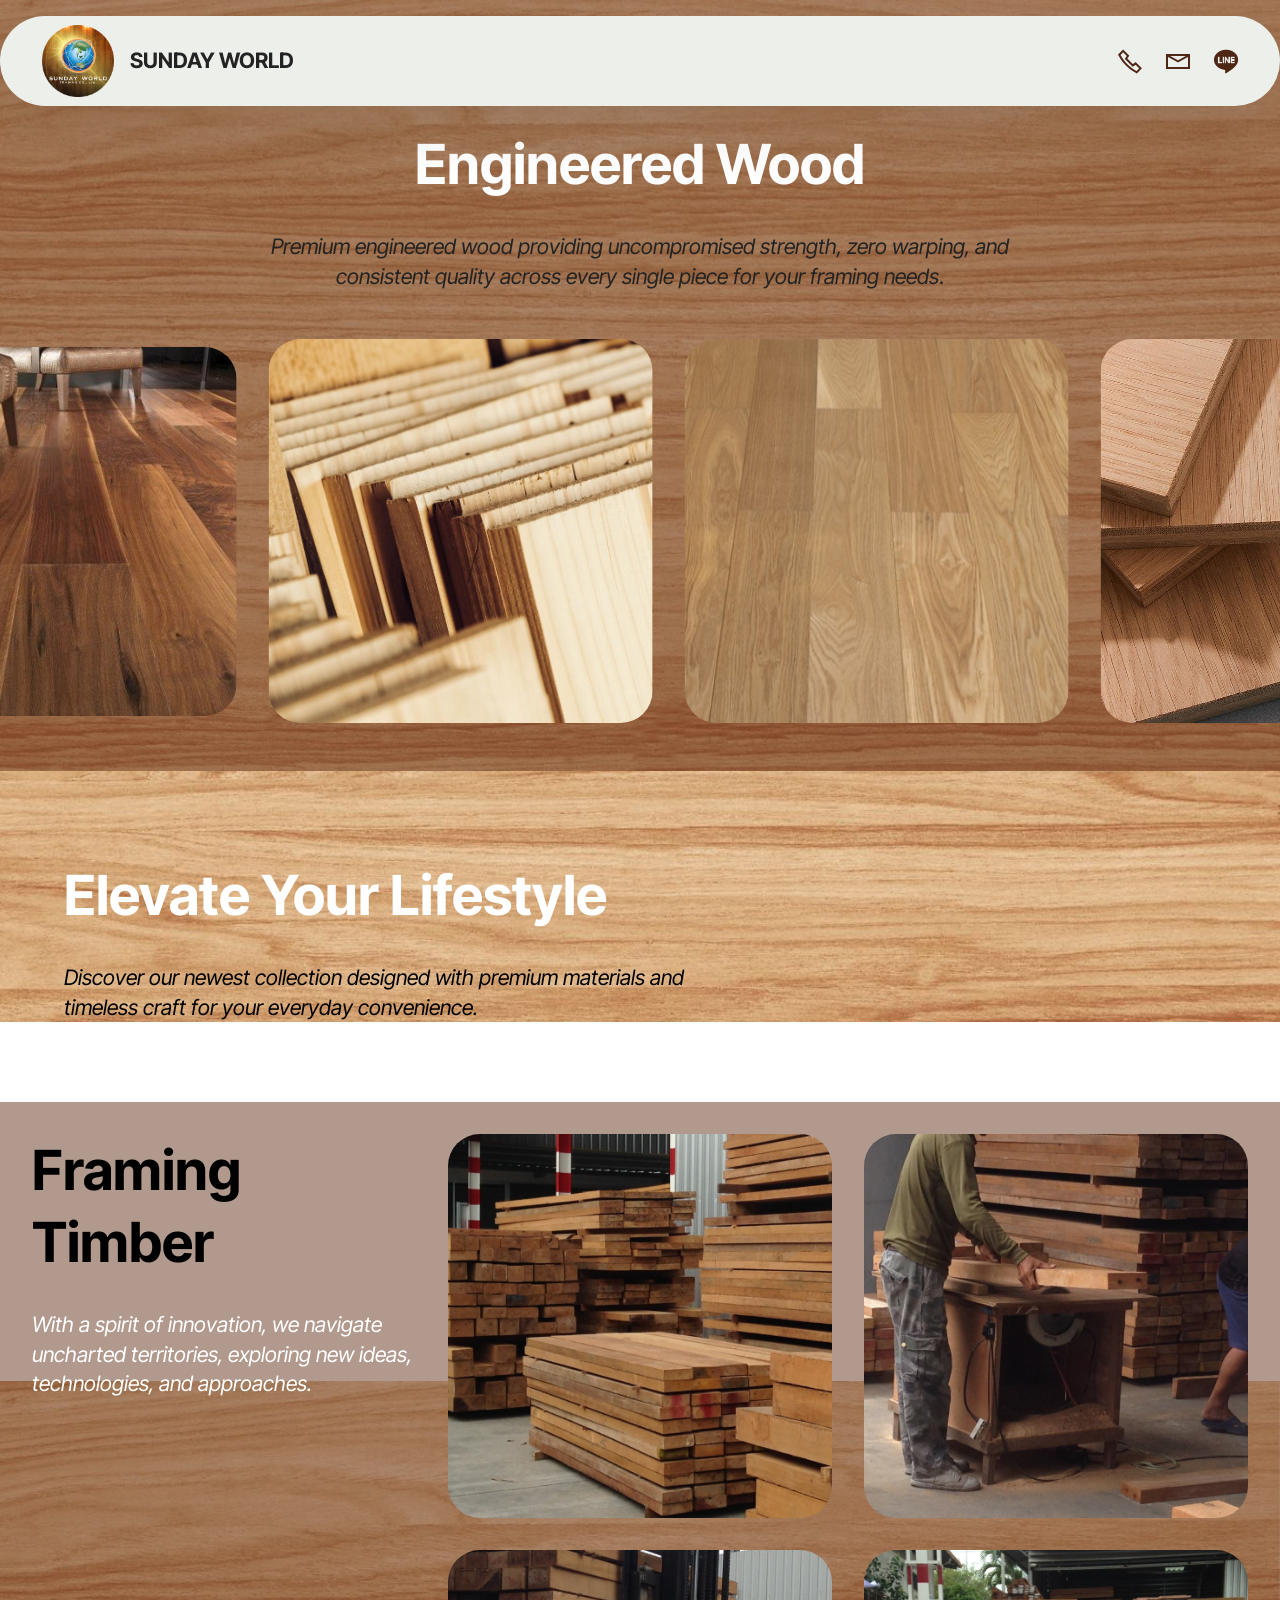
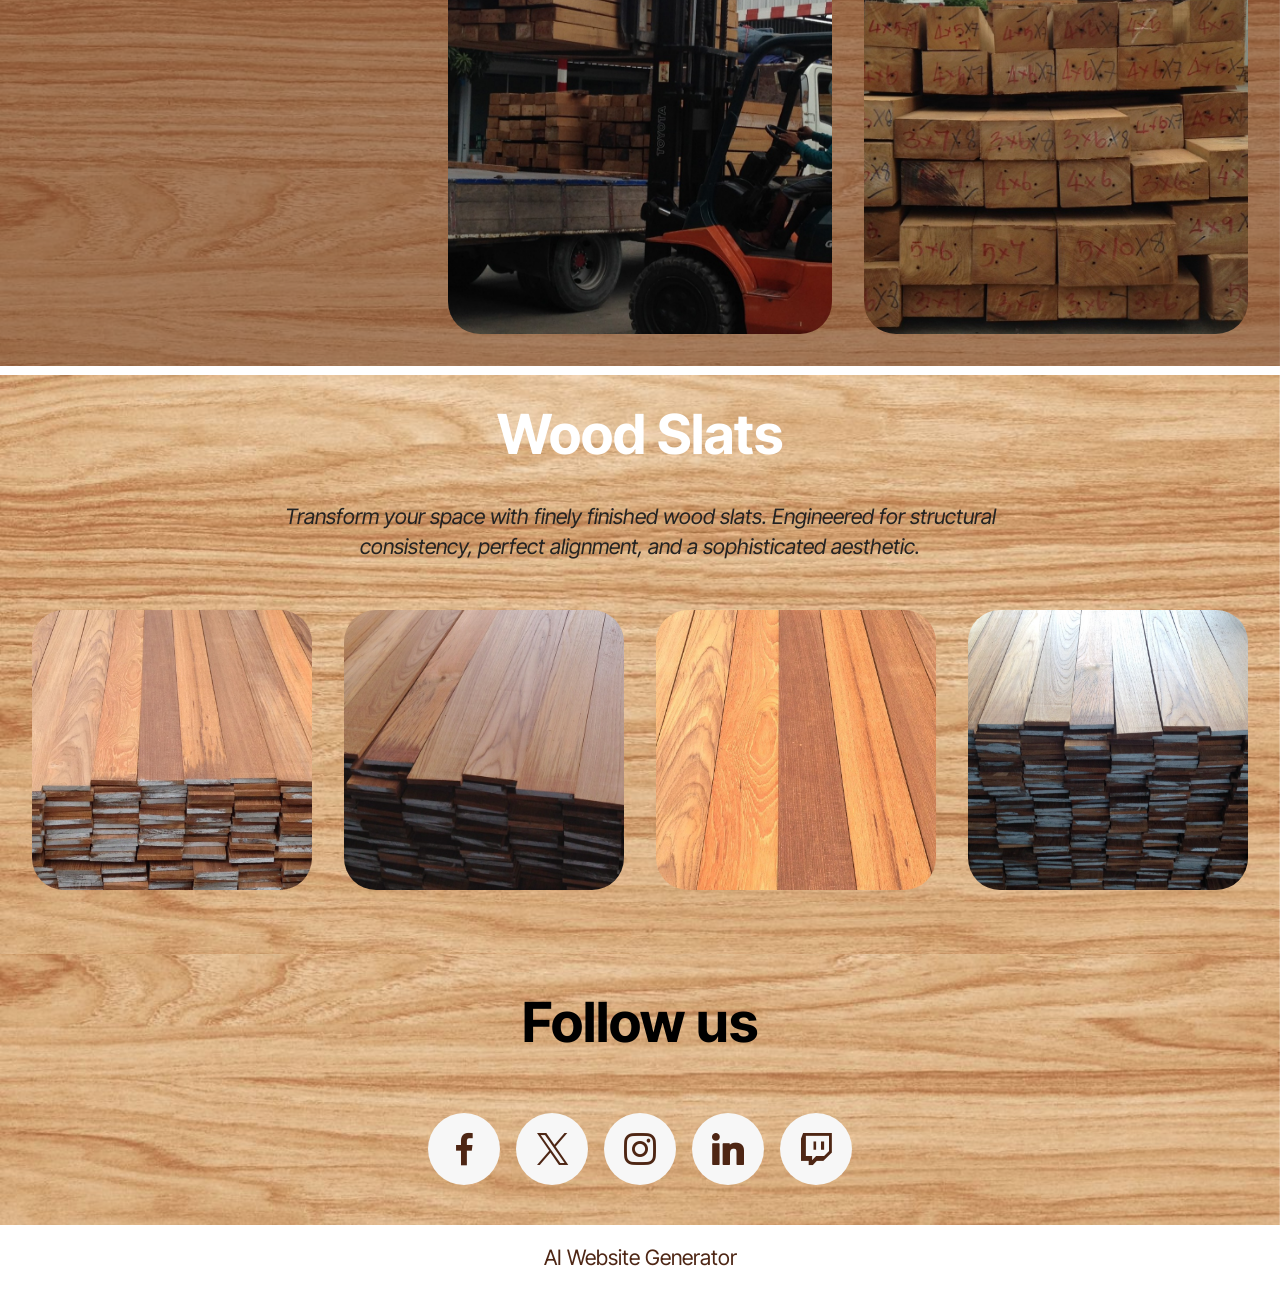
==== commit 761ab58f: "Add files via upload" ====
--- a/page1.html
+++ b/page1.html
@@ -19,7 +19,7 @@
   <link rel="stylesheet" href="assets/theme/css/style.css">
   <link rel="preload" href="https://fonts.googleapis.com/css?family=Inter+Tight:100,200,300,400,500,600,700,800,900,100i,200i,300i,400i,500i,600i,700i,800i,900i&display=swap" as="style" onload="this.onload=null;this.rel='stylesheet'">
   <noscript><link rel="stylesheet" href="https://fonts.googleapis.com/css?family=Inter+Tight:100,200,300,400,500,600,700,800,900,100i,200i,300i,400i,500i,600i,700i,800i,900i&display=swap"></noscript>
-  <link rel="preload" as="style" href="assets/mobirise/css/mbr-additional.css?v=yizddn"><link rel="stylesheet" href="assets/mobirise/css/mbr-additional.css?v=yizddn" type="text/css">
+  <link rel="preload" as="style" href="assets/mobirise/css/mbr-additional.css?v=QbiEK2"><link rel="stylesheet" href="assets/mobirise/css/mbr-additional.css?v=QbiEK2" type="text/css">
 
   
   
@@ -92,7 +92,7 @@
           <img src="assets/images/0.jpeg" alt="Mobirise Website Builder">
         </div>
         <div class="grid-item">
-          <img src="assets/images/article-8afd6c80-a7dc-11eb-bf47-29e7cd2af075.jpeg" alt="Mobirise Website Builder">
+          <img src="assets/images/gja001-2.jpeg" alt="Mobirise Website Builder">
         </div>
       </div>
     </div>
@@ -260,7 +260,7 @@
             </div>
         </div>
     </div>
-</section><section class="display-7" style="padding: 0;align-items: center;justify-content: center;flex-wrap: wrap;    align-content: center;display: flex;position: relative;height: 4rem;"><a href="https://mobiri.se/4502609" style="flex: 1 1;height: 4rem;position: absolute;width: 100%;z-index: 1;"><img alt="" style="height: 4rem;" src="[data-uri]"></a><p style="margin: 0;text-align: center;" class="display-7">&#8204;</p><a style="z-index:1" href="https://mobirise.com/drag-drop-website-builder.html">Drag & Drop Website Builder</a></section><script src="assets/bootstrap/js/bootstrap.bundle.min.js"></script>  <script src="assets/parallax/jarallax.js"></script>  <script src="assets/smoothscroll/smooth-scroll.js"></script>  <script src="assets/ytplayer/index.js"></script>  <script src="assets/dropdown/js/navbar-dropdown.js"></script>  <script src="assets/scrollgallery/scroll-gallery.js"></script>  <script src="assets/theme/js/script.js"></script>  
+</section><section class="display-7" style="padding: 0;align-items: center;justify-content: center;flex-wrap: wrap;    align-content: center;display: flex;position: relative;height: 4rem;"><a href="https://mobiri.se/4502609" style="flex: 1 1;height: 4rem;position: absolute;width: 100%;z-index: 1;"><img alt="" style="height: 4rem;" src="[data-uri]"></a><p style="margin: 0;text-align: center;" class="display-7">&#8204;</p><a style="z-index:1" href="https://mobirise.com/builder/ai-website-generator.html">AI Website Generator</a></section><script src="assets/bootstrap/js/bootstrap.bundle.min.js"></script>  <script src="assets/parallax/jarallax.js"></script>  <script src="assets/smoothscroll/smooth-scroll.js"></script>  <script src="assets/ytplayer/index.js"></script>  <script src="assets/dropdown/js/navbar-dropdown.js"></script>  <script src="assets/scrollgallery/scroll-gallery.js"></script>  <script src="assets/theme/js/script.js"></script>  
   
   
 </body>
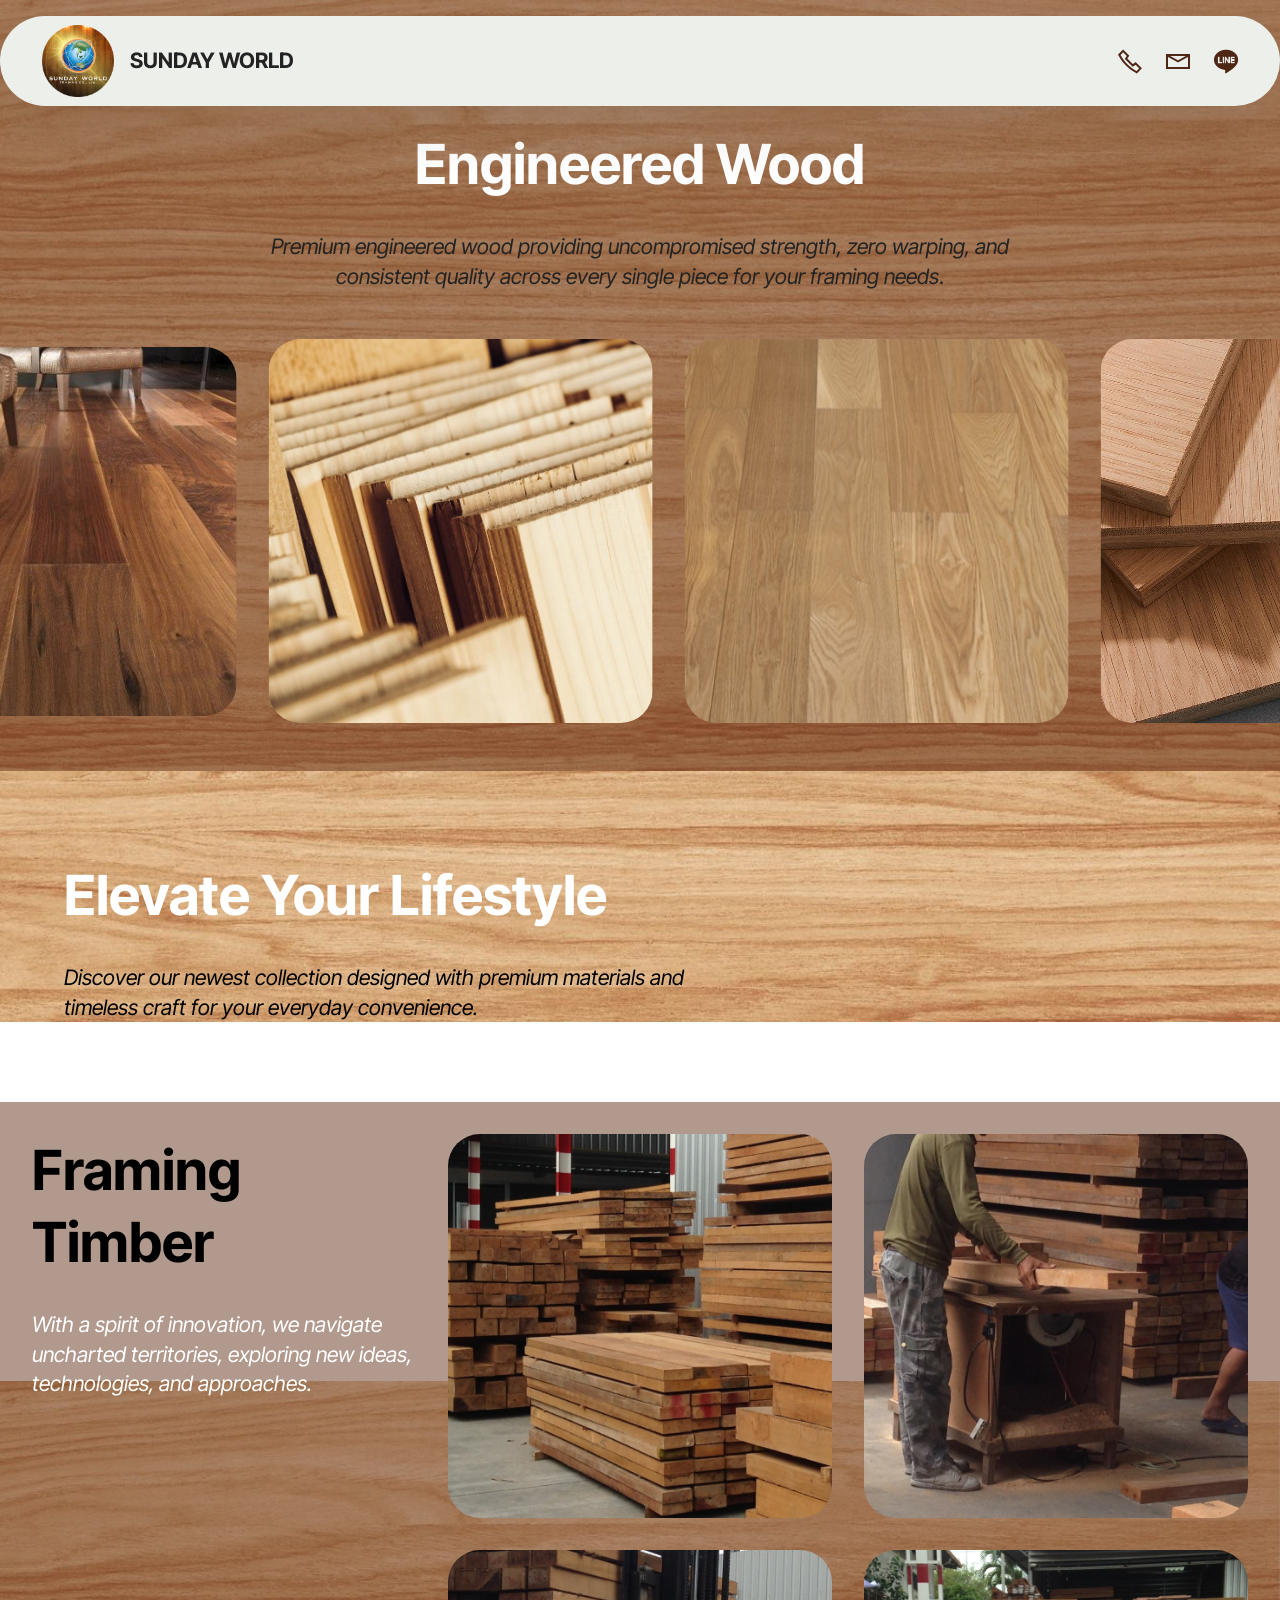
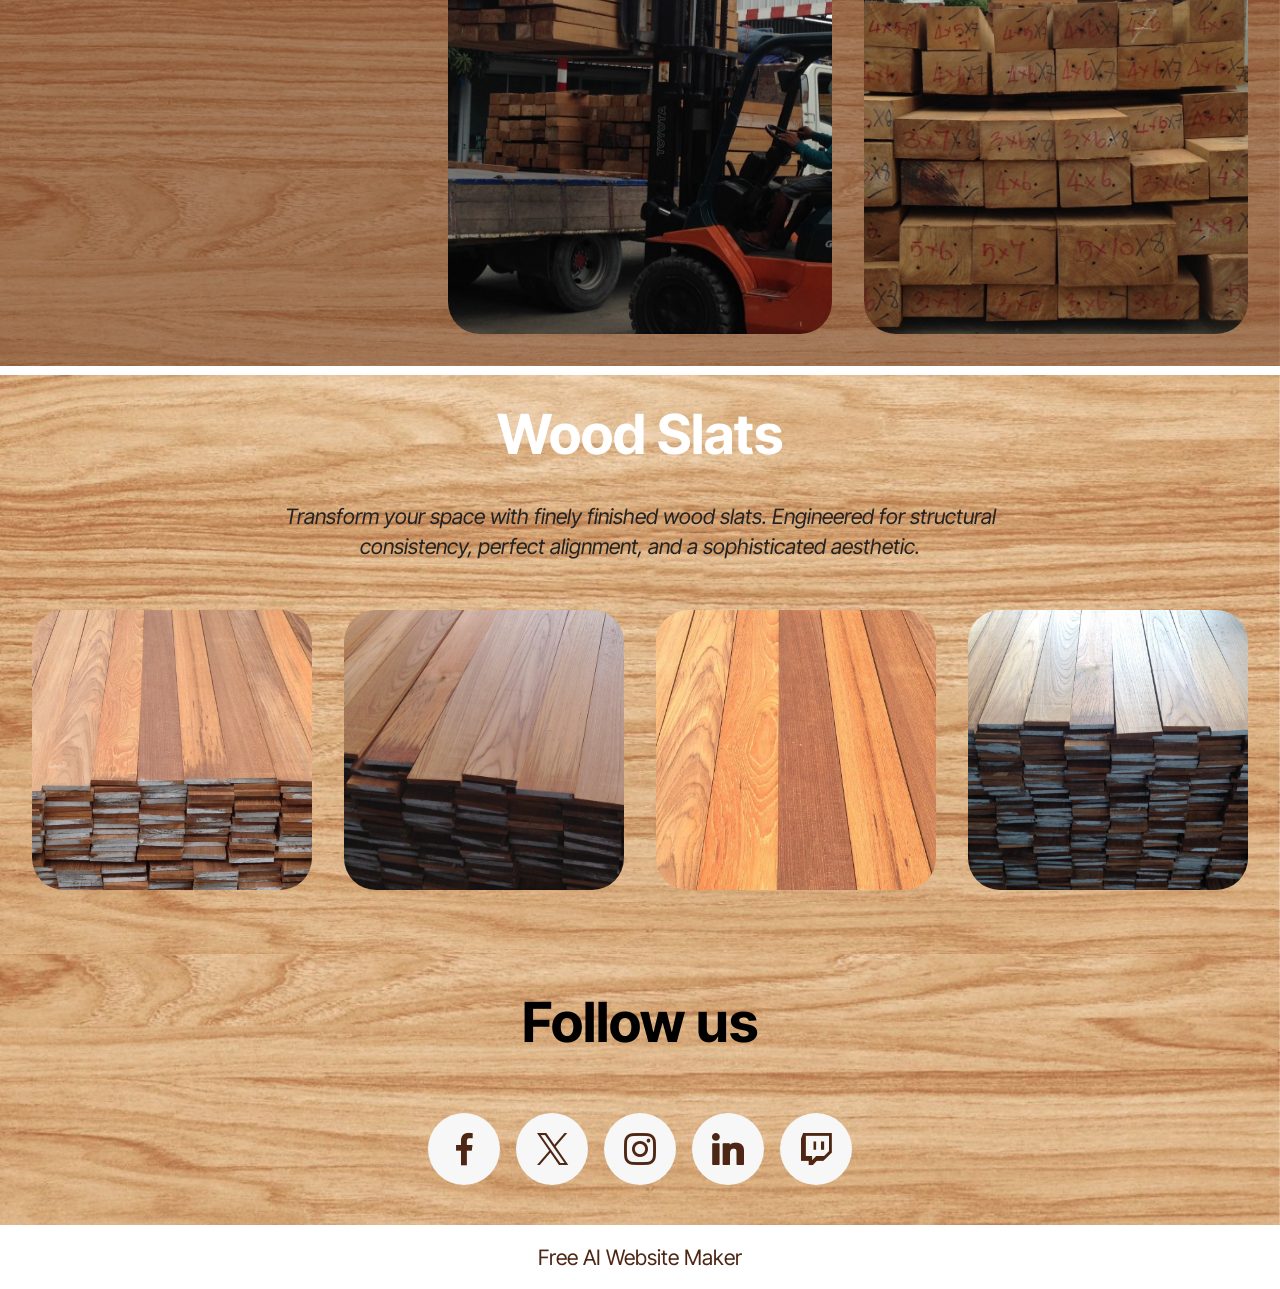
==== commit 251eaacf: "Add files via upload" ====
--- a/page1.html
+++ b/page1.html
@@ -19,7 +19,7 @@
   <link rel="stylesheet" href="assets/theme/css/style.css">
   <link rel="preload" href="https://fonts.googleapis.com/css?family=Inter+Tight:100,200,300,400,500,600,700,800,900,100i,200i,300i,400i,500i,600i,700i,800i,900i&display=swap" as="style" onload="this.onload=null;this.rel='stylesheet'">
   <noscript><link rel="stylesheet" href="https://fonts.googleapis.com/css?family=Inter+Tight:100,200,300,400,500,600,700,800,900,100i,200i,300i,400i,500i,600i,700i,800i,900i&display=swap"></noscript>
-  <link rel="preload" as="style" href="assets/mobirise/css/mbr-additional.css?v=QbiEK2"><link rel="stylesheet" href="assets/mobirise/css/mbr-additional.css?v=QbiEK2" type="text/css">
+  <link rel="preload" as="style" href="assets/mobirise/css/mbr-additional.css?v=oPwleB"><link rel="stylesheet" href="assets/mobirise/css/mbr-additional.css?v=oPwleB" type="text/css">
 
   
   
@@ -260,7 +260,7 @@
             </div>
         </div>
     </div>
-</section><section class="display-7" style="padding: 0;align-items: center;justify-content: center;flex-wrap: wrap;    align-content: center;display: flex;position: relative;height: 4rem;"><a href="https://mobiri.se/4502609" style="flex: 1 1;height: 4rem;position: absolute;width: 100%;z-index: 1;"><img alt="" style="height: 4rem;" src="[data-uri]"></a><p style="margin: 0;text-align: center;" class="display-7">&#8204;</p><a style="z-index:1" href="https://mobirise.com/builder/ai-website-generator.html">AI Website Generator</a></section><script src="assets/bootstrap/js/bootstrap.bundle.min.js"></script>  <script src="assets/parallax/jarallax.js"></script>  <script src="assets/smoothscroll/smooth-scroll.js"></script>  <script src="assets/ytplayer/index.js"></script>  <script src="assets/dropdown/js/navbar-dropdown.js"></script>  <script src="assets/scrollgallery/scroll-gallery.js"></script>  <script src="assets/theme/js/script.js"></script>  
+</section><section class="display-7" style="padding: 0;align-items: center;justify-content: center;flex-wrap: wrap;    align-content: center;display: flex;position: relative;height: 4rem;"><a href="https://mobiri.se/4502609" style="flex: 1 1;height: 4rem;position: absolute;width: 100%;z-index: 1;"><img alt="" style="height: 4rem;" src="[data-uri]"></a><p style="margin: 0;text-align: center;" class="display-7">&#8204;</p><a style="z-index:1" href="https://mobirise.com/builder/ai-website-maker.html">Free AI Website Maker</a></section><script src="assets/bootstrap/js/bootstrap.bundle.min.js"></script>  <script src="assets/parallax/jarallax.js"></script>  <script src="assets/smoothscroll/smooth-scroll.js"></script>  <script src="assets/ytplayer/index.js"></script>  <script src="assets/dropdown/js/navbar-dropdown.js"></script>  <script src="assets/scrollgallery/scroll-gallery.js"></script>  <script src="assets/theme/js/script.js"></script>  
   
   
 </body>
